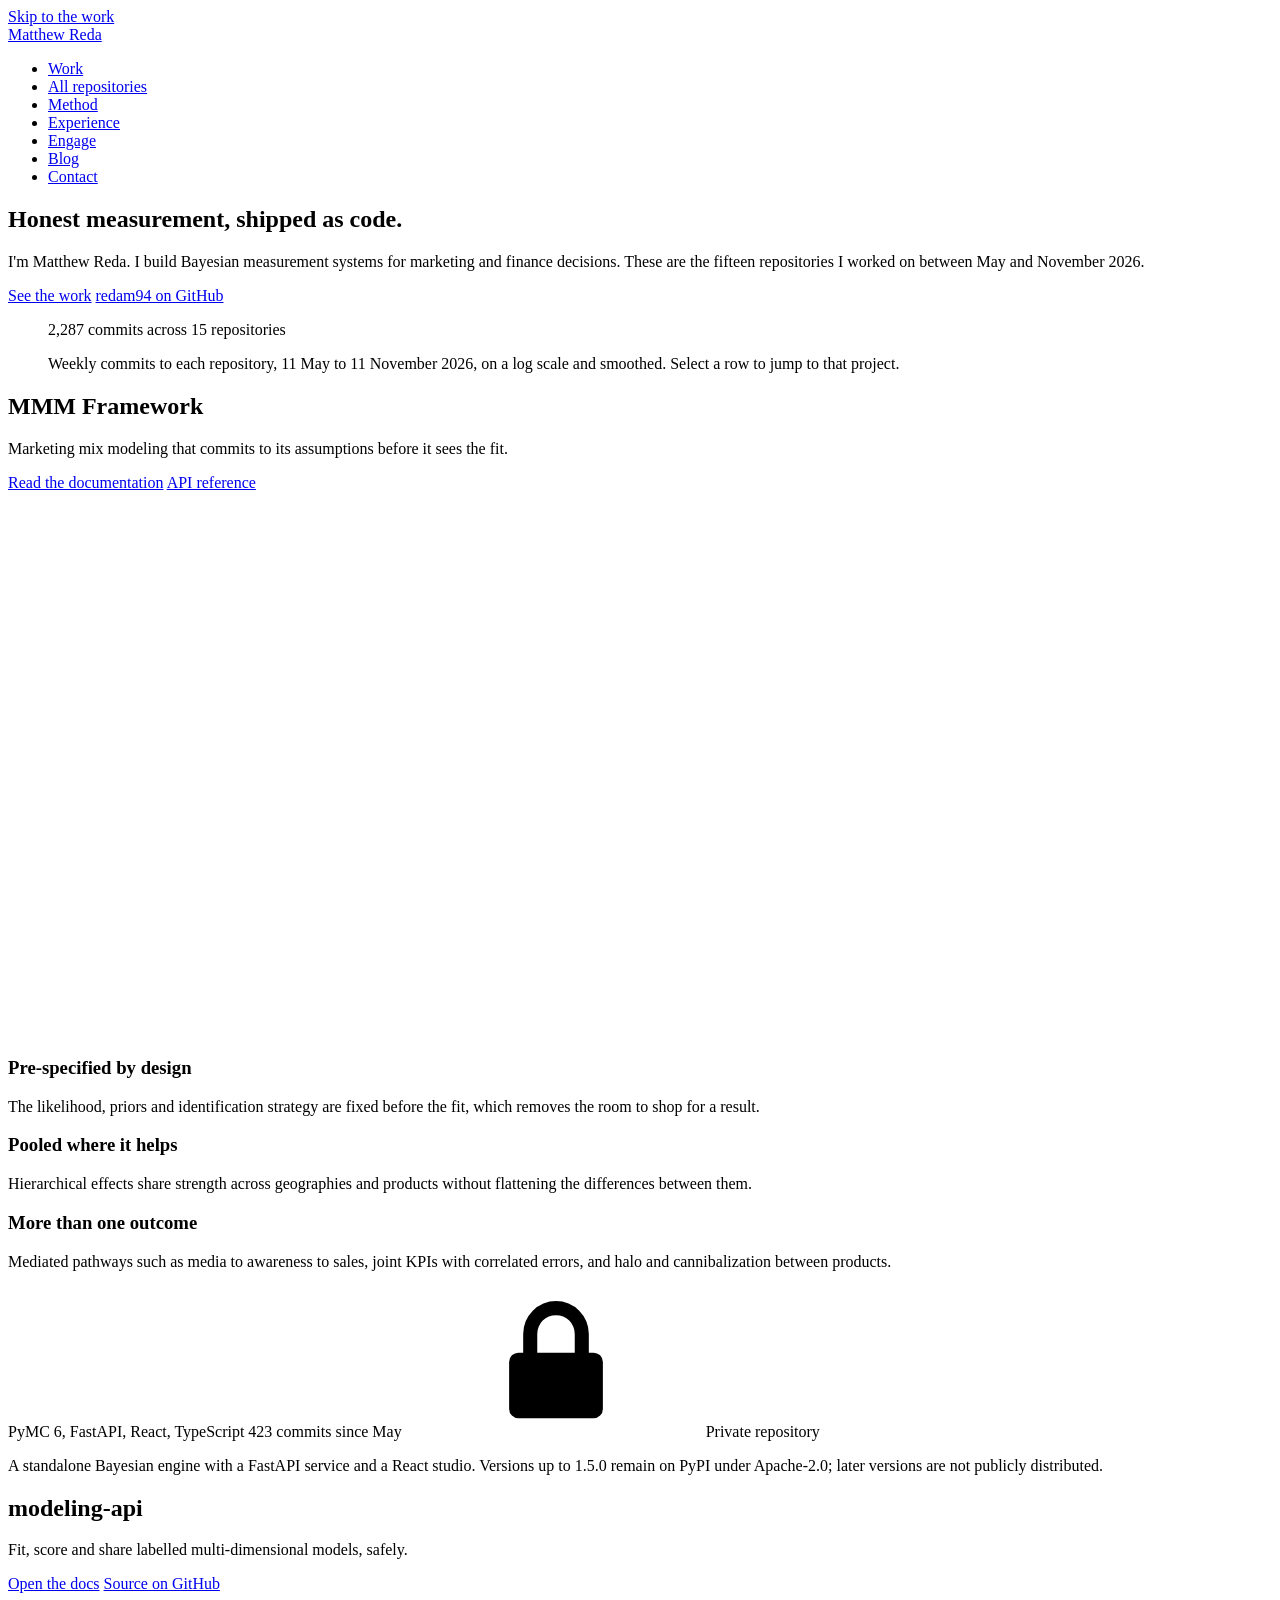
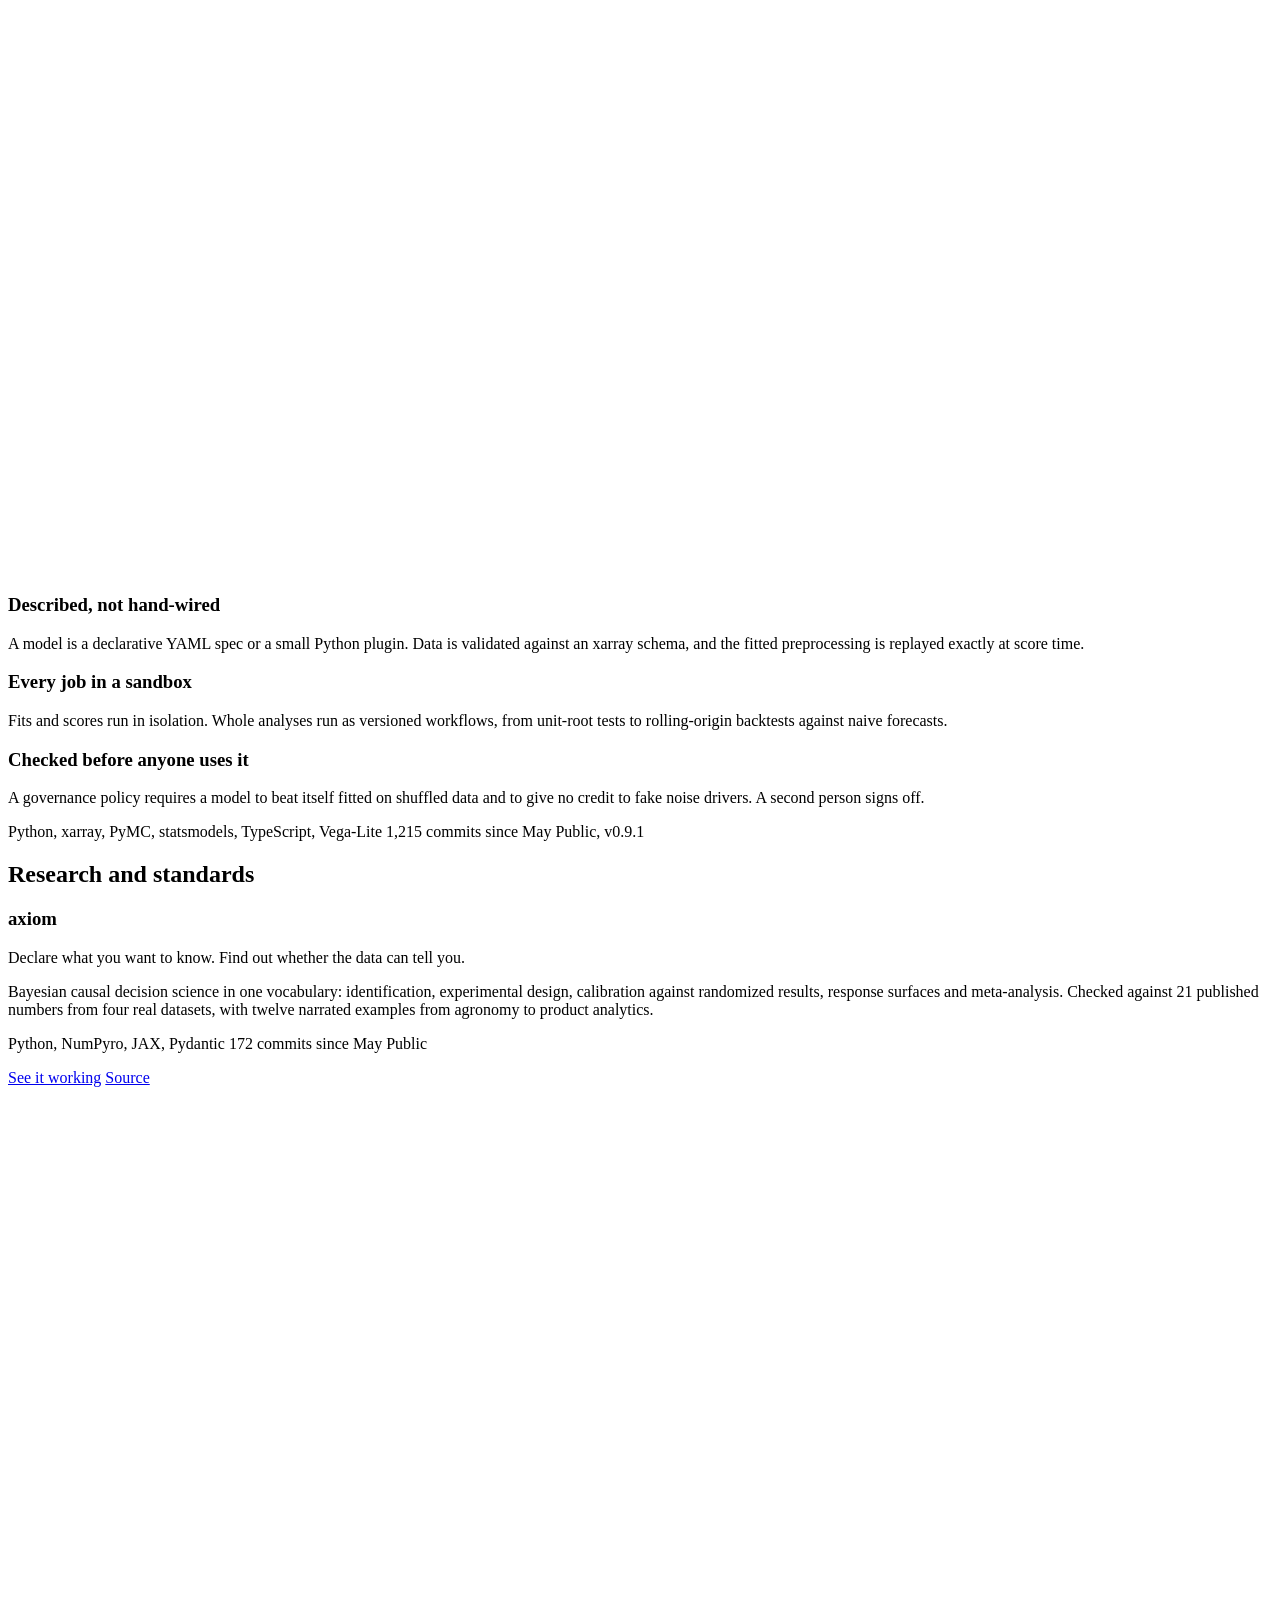
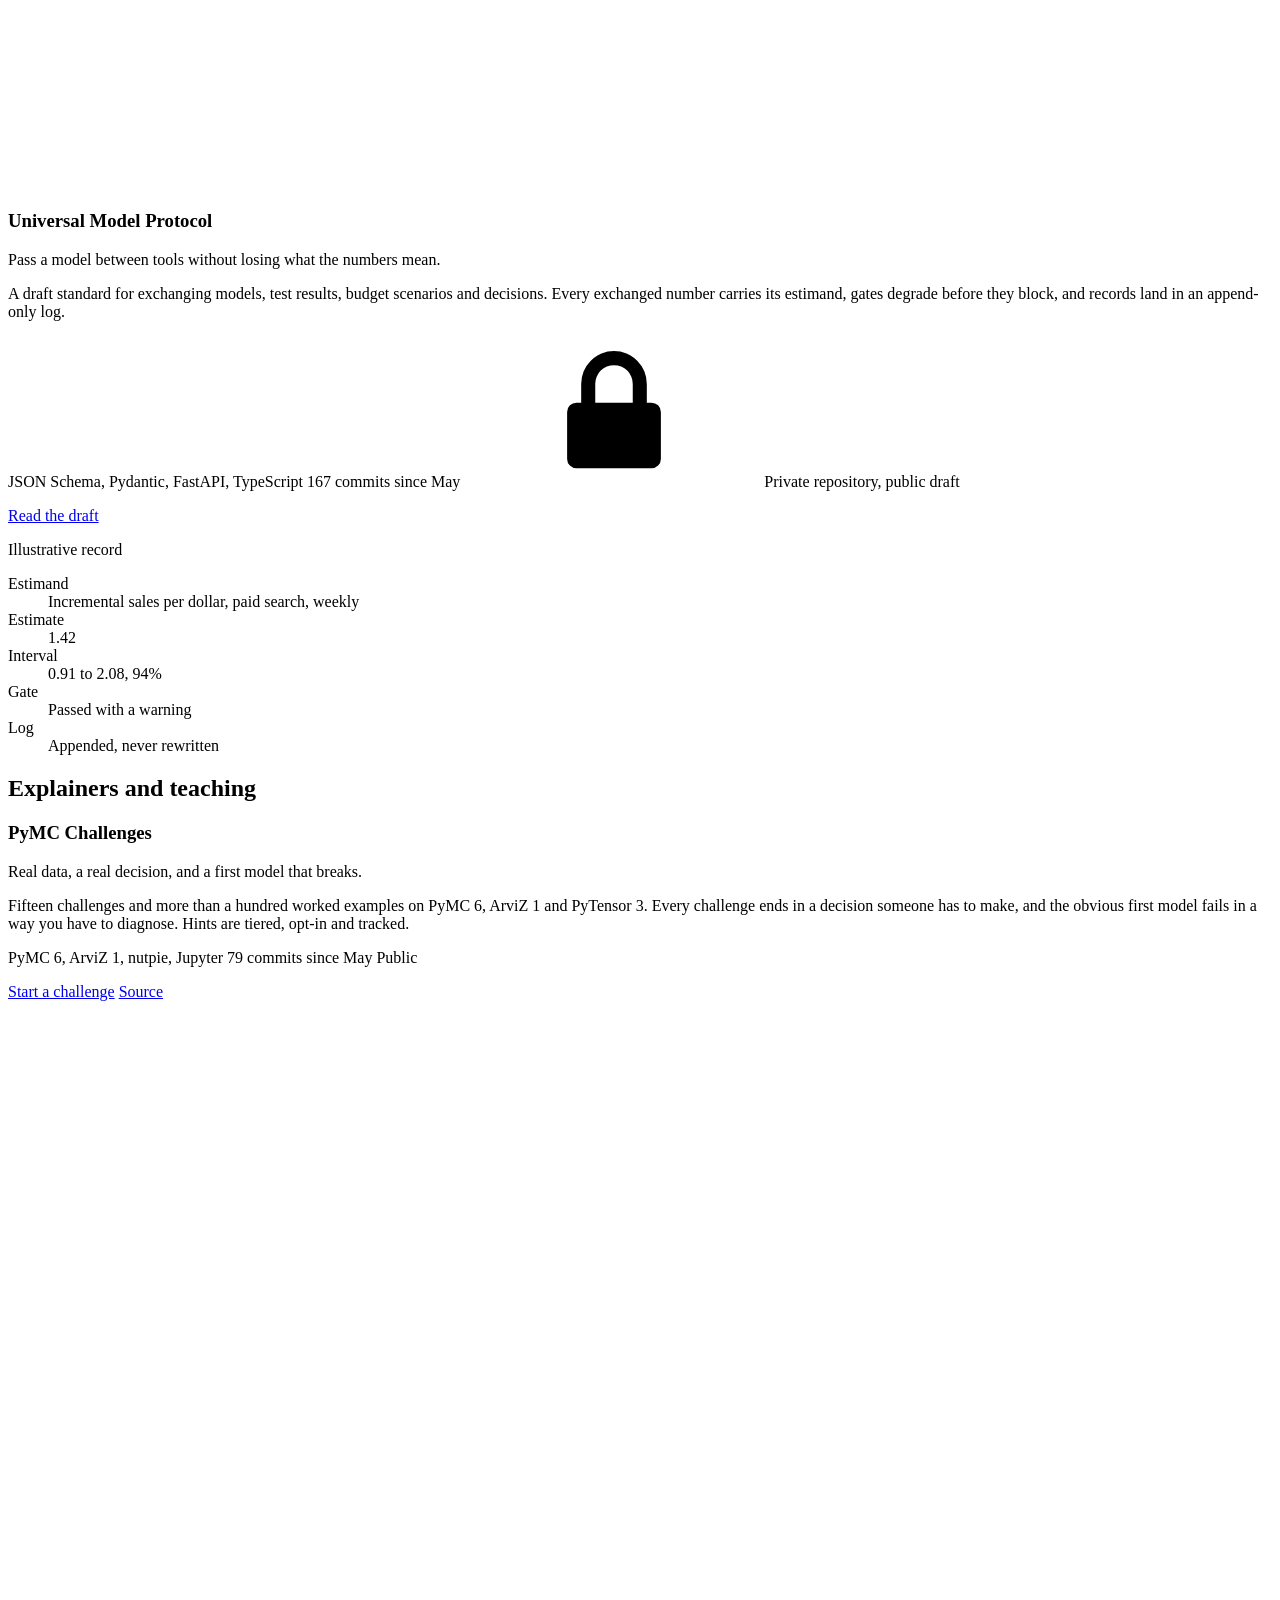
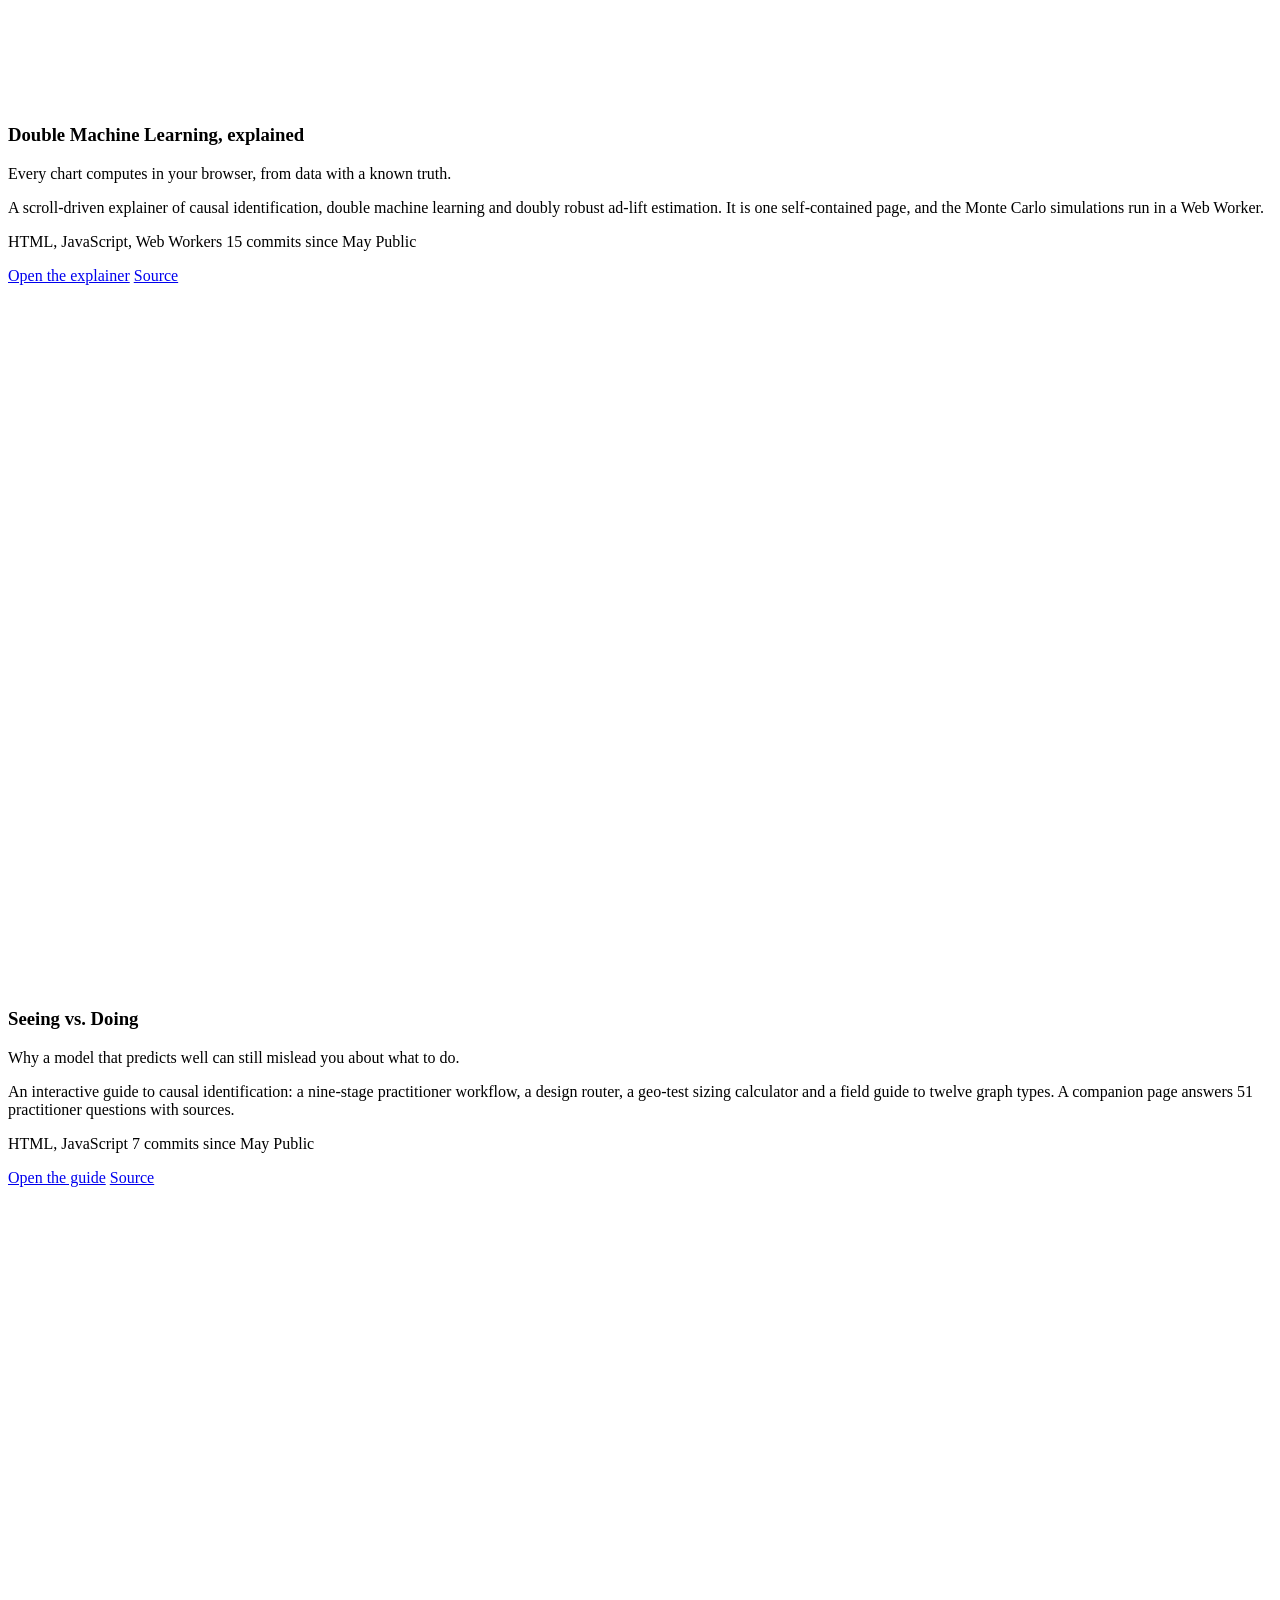
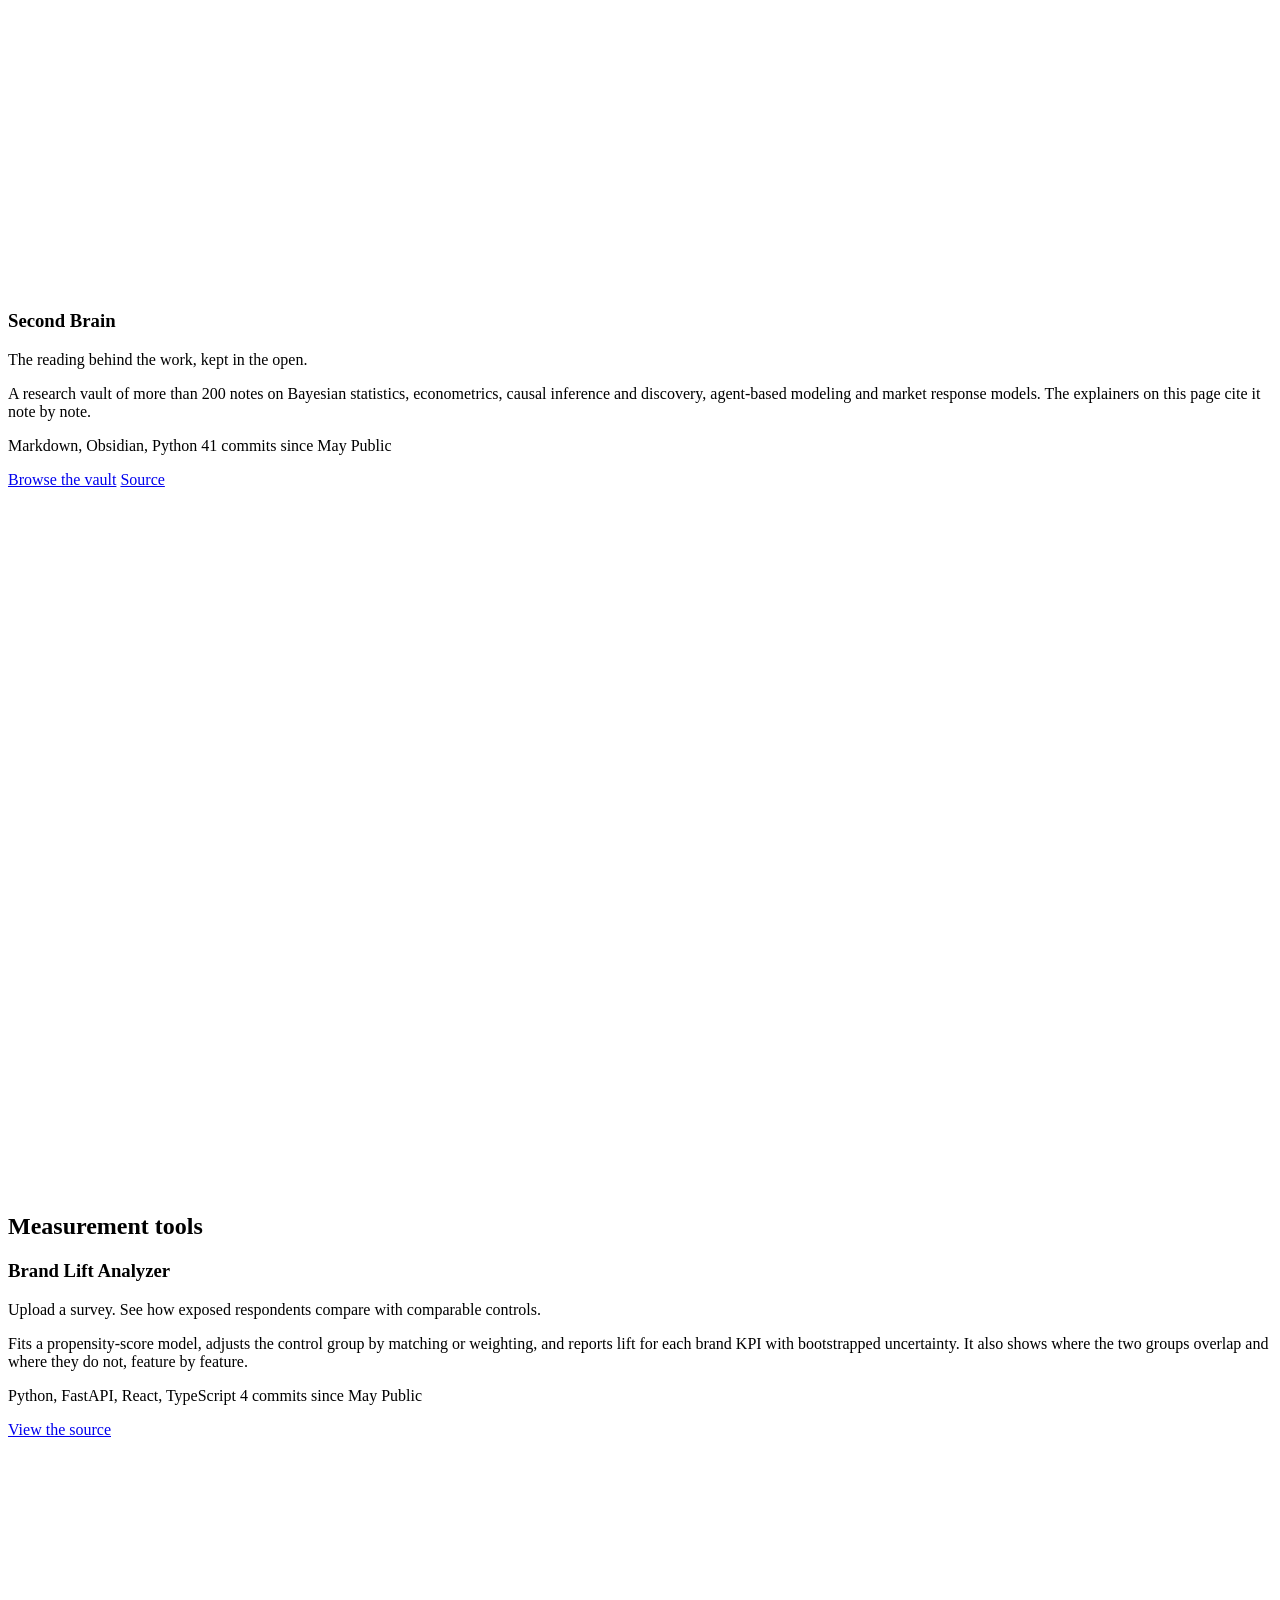
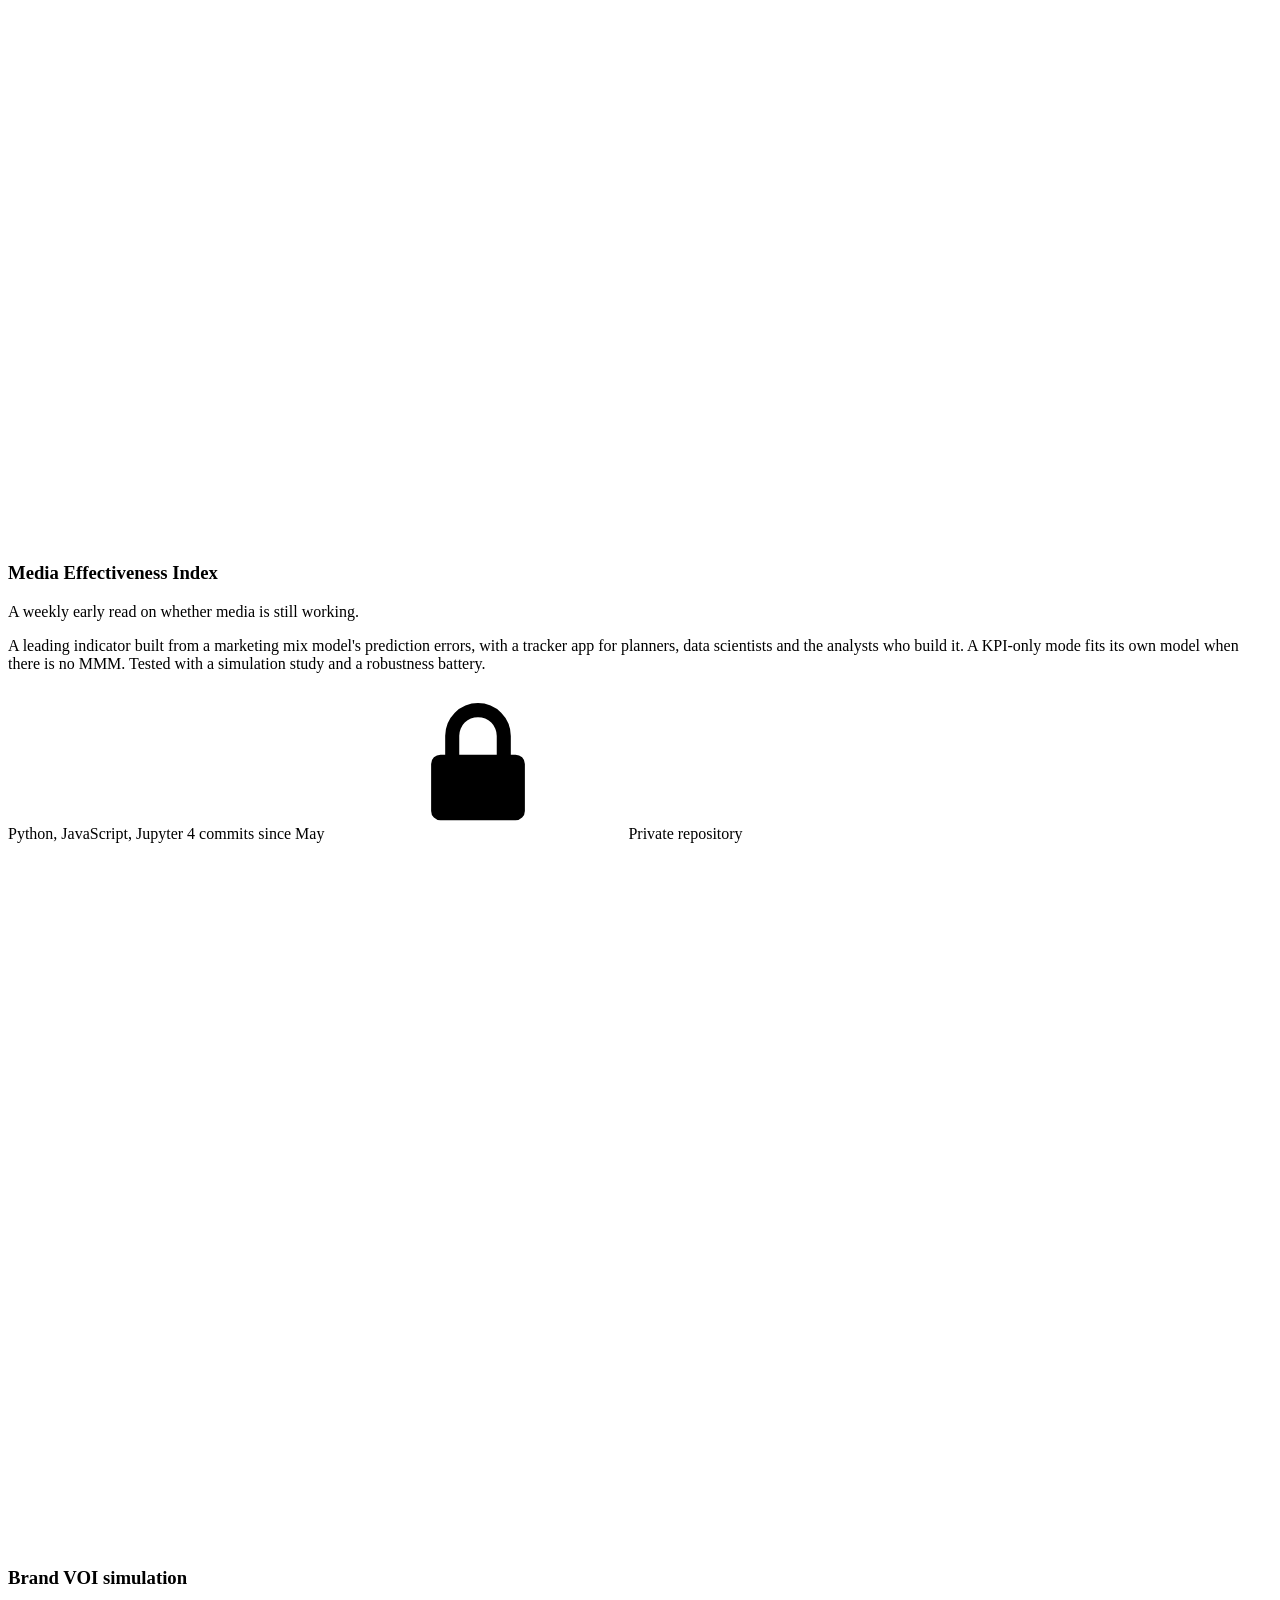
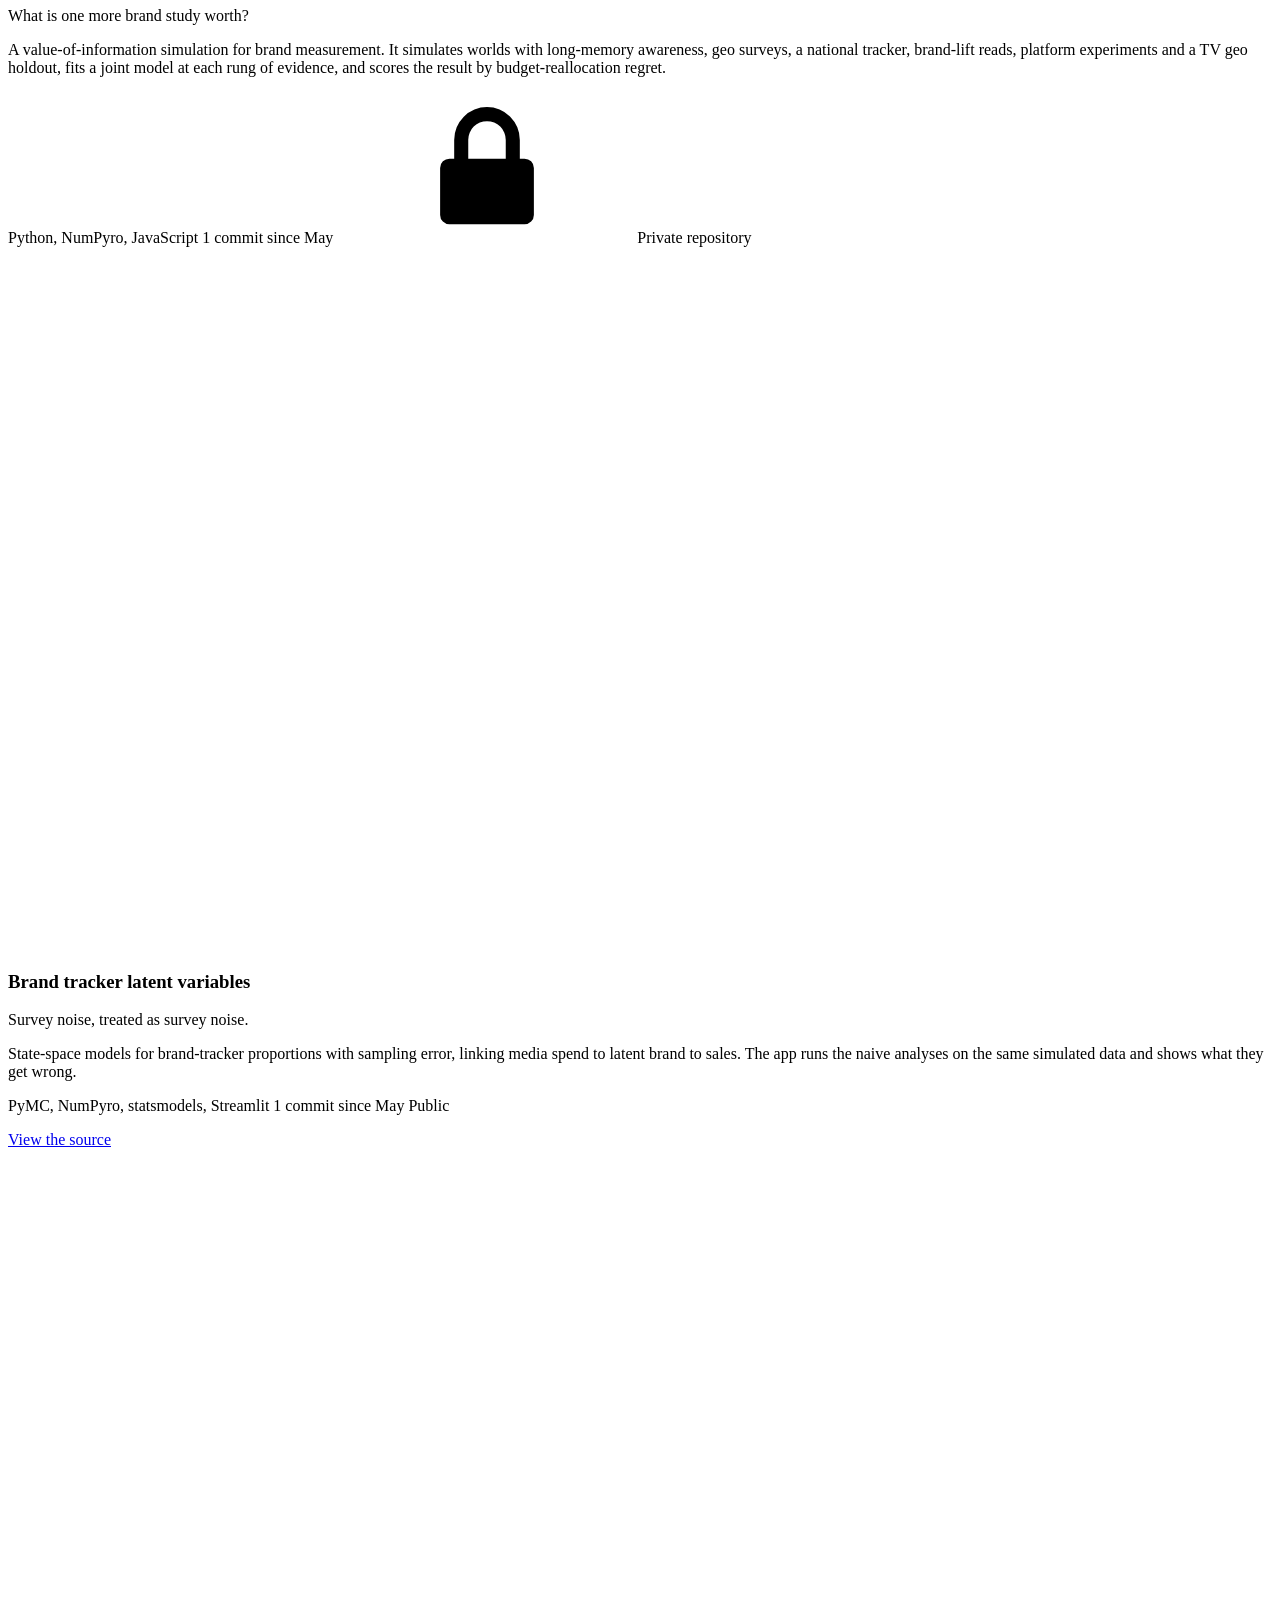
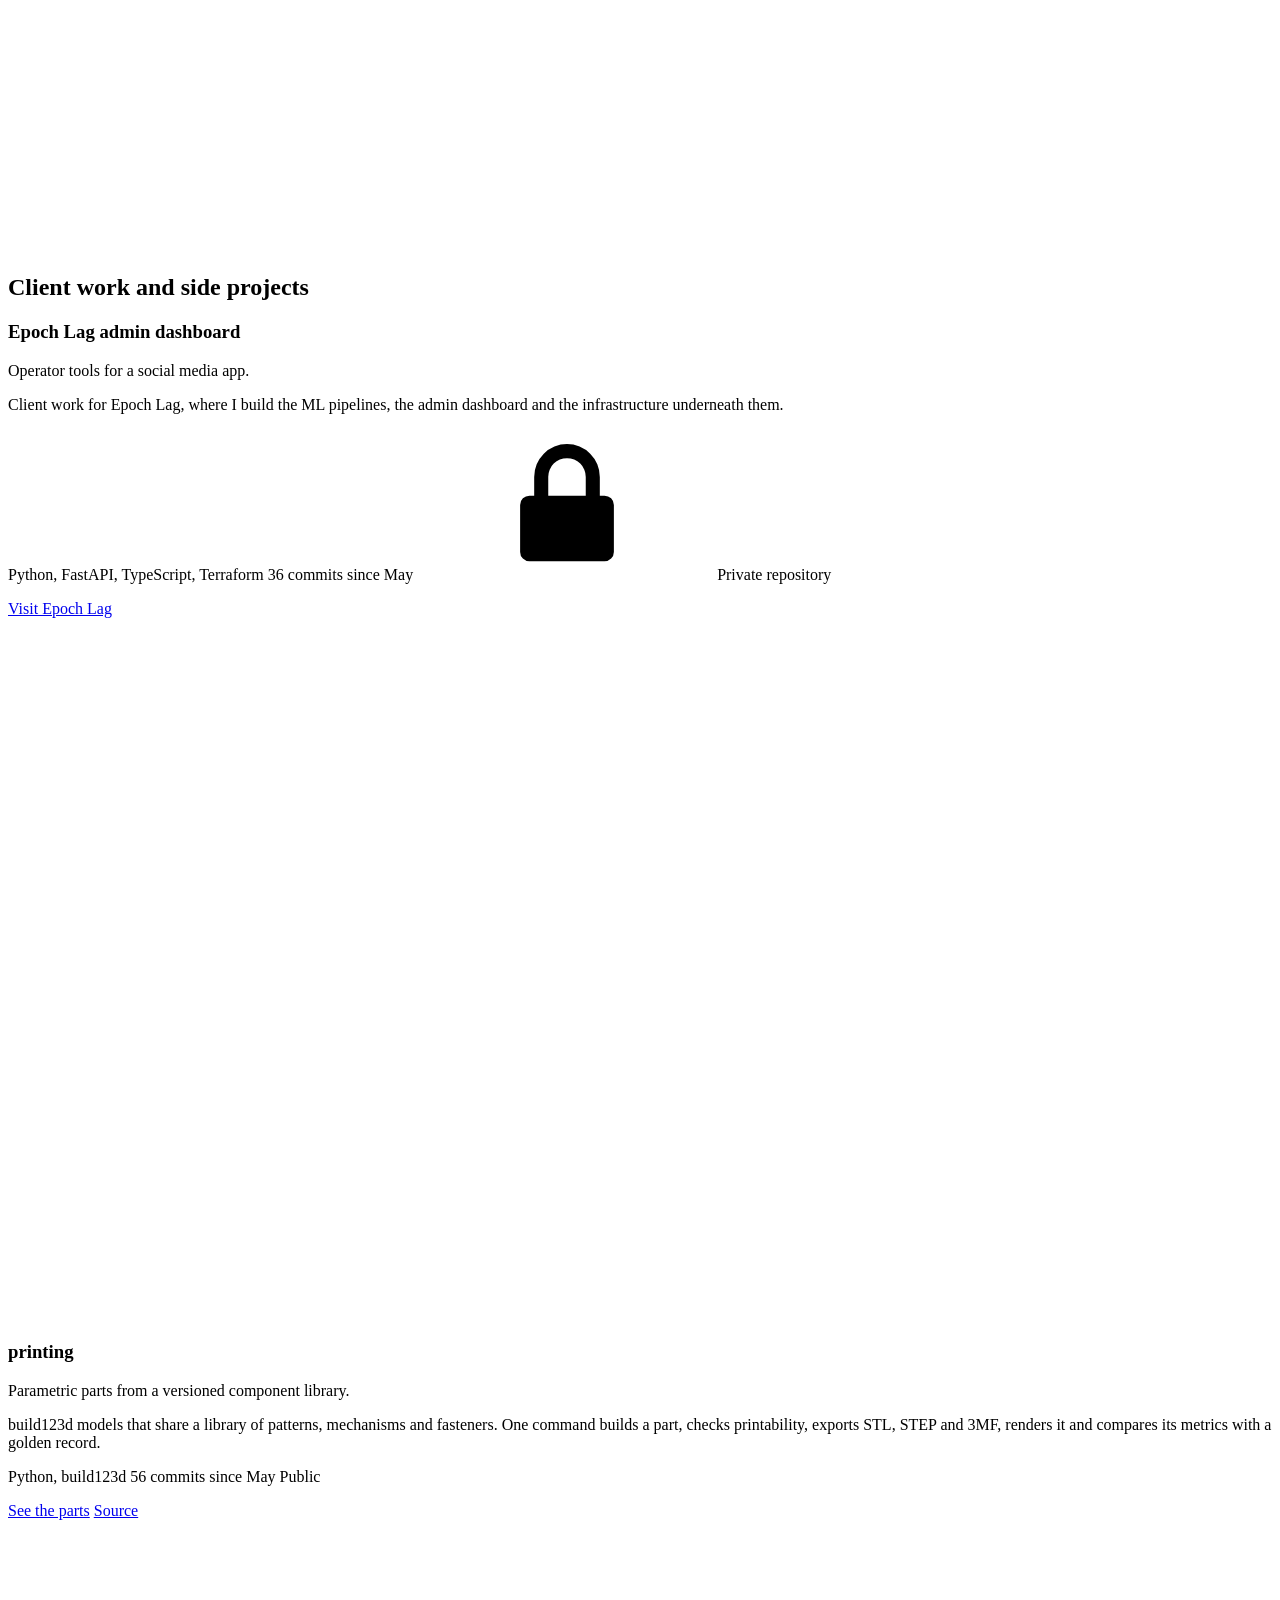
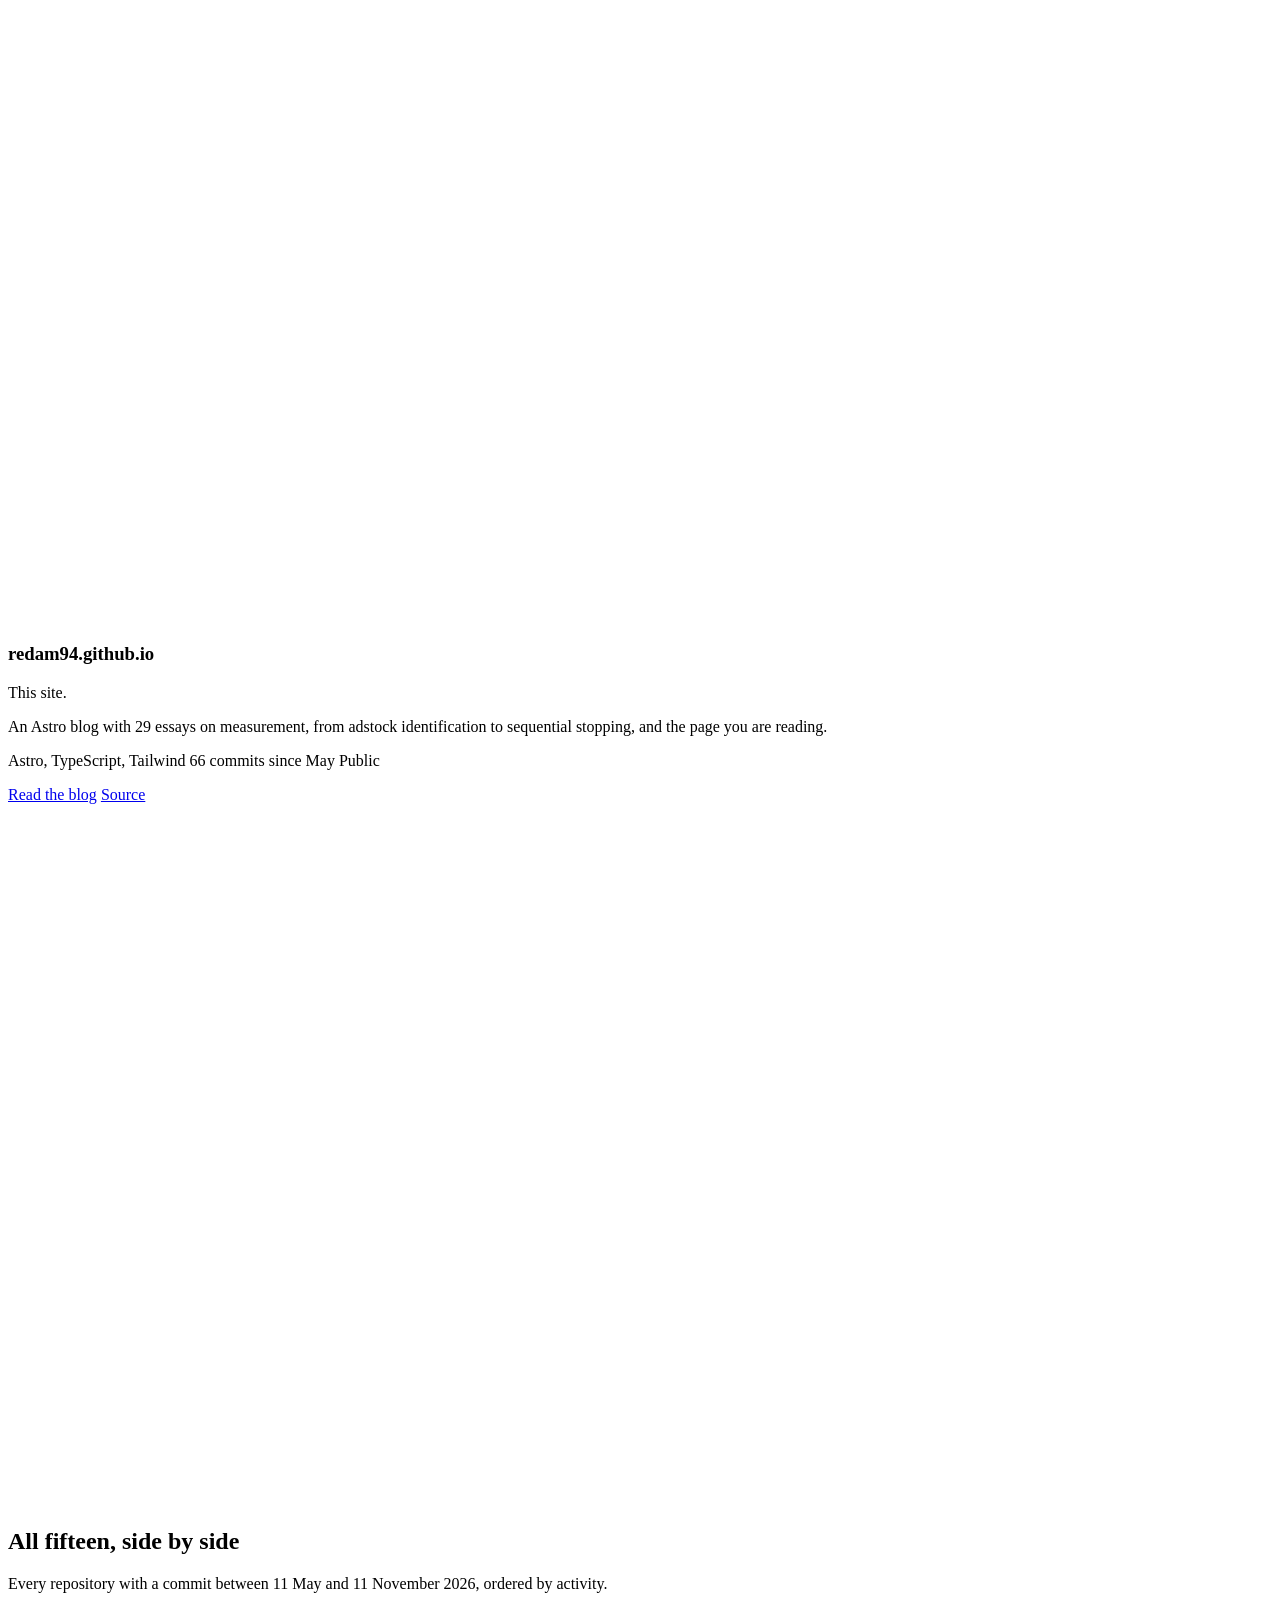
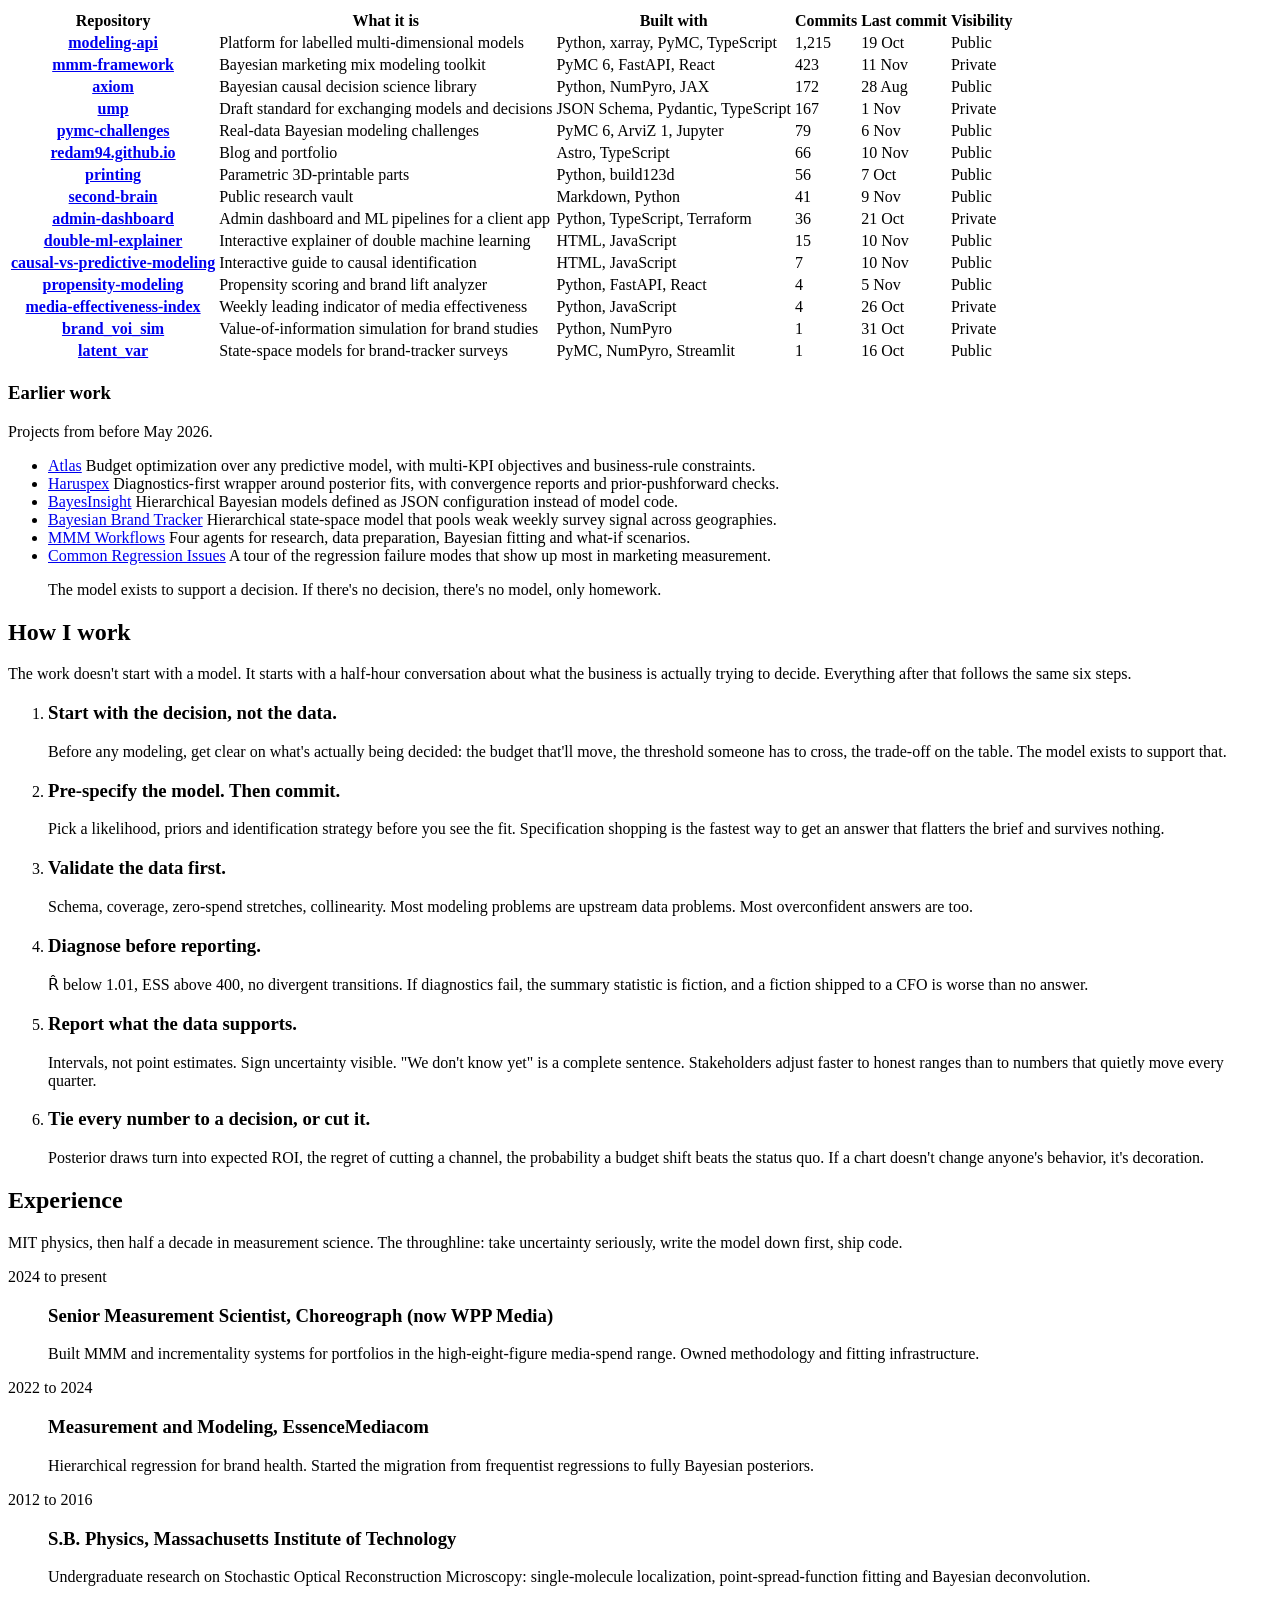
==== public/index.html @ 80e56052 "feat: make the portfolio the site home page Serve the portfolio at / and move the blog landing page " ====
<!doctype html>
<html lang="en">
  <head>
    <meta charset="utf-8" />
    <meta name="viewport" content="width=device-width, initial-scale=1" />
    <title>Matthew Reda · Bayesian measurement systems</title>
    <meta
      name="description"
      content="Matthew Reda builds Bayesian measurement systems for marketing and finance decisions. Fifteen repositories from May to November 2026: what each one does, what it is built with, and where to find it."
    />
    <meta property="og:type" content="website" />
    <meta property="og:url" content="https://redam94.github.io/" />
    <meta
      property="og:title"
      content="Matthew Reda · Bayesian measurement systems"
    />
    <meta
      property="og:description"
      content="Matthew Reda builds Bayesian measurement systems for marketing and finance decisions. Fifteen repositories from May to November 2026: what each one does, what it is built with, and where to find it."
    />
    <meta
      property="og:image"
      content="https://redam94.github.io/portfolio/assets/og.jpg"
    />
    <meta property="og:image:width" content="1200" />
    <meta property="og:image:height" content="630" />
    <meta
      property="og:image:alt"
      content="Honest measurement, shipped as code. Matthew Reda, Bayesian measurement systems. Set over mountain ridgelines at night."
    />
    <meta name="twitter:card" content="summary_large_image" />
    <meta name="theme-color" content="#000000" />
    <link rel="icon" type="image/png" href="/portfolio/assets/favicon.png" />
    <link
      rel="apple-touch-icon"
      href="/portfolio/assets/apple-touch-icon.png"
    />
    <link rel="preconnect" href="https://fonts.googleapis.com" />
    <link rel="preconnect" href="https://fonts.gstatic.com" crossorigin />
    <link
      rel="stylesheet"
      href="https://fonts.googleapis.com/css2?family=Inter:wght@400;500;600&display=swap"
    />
    <link rel="stylesheet" href="/portfolio/site.css" />
  </head>
  <body>
    <a class="skip" href="#work">Skip to the work</a>

    <svg width="0" height="0" class="sprite" aria-hidden="true">
      <symbol id="lock" viewBox="0 0 16 16">
        <path
          d="M4.5 7V5a3.5 3.5 0 0 1 7 0v2h.5a1 1 0 0 1 1 1v5a1 1 0 0 1-1 1H4a1 1 0 0 1-1-1V8a1 1 0 0 1 1-1h.5Zm1.5 0h4V5a2 2 0 0 0-4 0v2Z"
          fill="currentColor"
        />
      </symbol>
    </svg>

    <header class="nav">
      <nav class="nav-inner" aria-label="Primary">
        <a class="nav-brand" href="#top">Matthew Reda</a>
        <ul class="nav-links">
          <li><a href="#work">Work</a></li>
          <li><a href="#all">All repositories</a></li>
          <li class="nav-wide"><a href="#method">Method</a></li>
          <li class="nav-wide"><a href="#experience">Experience</a></li>
          <li class="nav-wide"><a href="#engage">Engage</a></li>
          <li><a href="/blog/">Blog</a></li>
          <li><a href="#contact">Contact</a></li>
        </ul>
      </nav>
    </header>

    <main id="top">
      <!-- Hero -->
      <section class="hero on-dark bg-black">
        <div class="wrap hero-copy">
          <h1>Honest measurement, shipped as code.</h1>
          <p class="hero-lede">
            I'm Matthew Reda. I build Bayesian measurement systems for marketing
            and finance decisions. These are the fifteen repositories I worked
            on between May and November 2026.
          </p>
          <p class="actions">
            <a class="btn" href="#work">See the work</a>
            <a
              class="link"
              href="https://github.com/redam94"
              target="_blank"
              rel="noreferrer"
              >redam94 on GitHub</a
            >
          </p>
        </div>
        <figure class="wrap ridges" data-ridgeline>
          <p class="ridges-readout" data-readout>
            2,287 commits across 15 repositories
          </p>
          <div class="ridges-plot" data-ridges></div>
          <figcaption>
            Weekly commits to each repository, 11 May to 11 November 2026, on a
            log scale and smoothed. Select a row to jump to that project.
          </figcaption>
        </figure>
      </section>

      <!-- Flagship: MMM Framework -->
      <section
        class="flagship bg-mist on-light"
        id="work"
        aria-labelledby="mmm-framework-title"
      >
        <div class="wrap" id="mmm-framework">
          <h2 id="mmm-framework-title">MMM Framework</h2>
          <p class="flagship-tag">
            Marketing mix modeling that commits to its assumptions before it
            sees the fit.
          </p>
          <p class="actions">
            <a
              class="btn"
              href="https://redam94.github.io/mmm-framework/"
              target="_blank"
              rel="noreferrer"
              >Read the documentation</a
            >
            <a
              class="link"
              href="https://mmm-framework.readthedocs.io/"
              target="_blank"
              rel="noreferrer"
              >API reference</a
            >
          </p>
          <svg
            class="fig flagship-fig"
            data-fig="posterior"
            viewBox="0 0 720 300"
            role="img"
            aria-label="A wide prior distribution narrowing to a posterior, with its 50 and 94 percent intervals shaded."
          ></svg>
          <div class="features">
            <div>
              <h3>Pre-specified by design</h3>
              <p>
                The likelihood, priors and identification strategy are fixed
                before the fit, which removes the room to shop for a result.
              </p>
            </div>
            <div>
              <h3>Pooled where it helps</h3>
              <p>
                Hierarchical effects share strength across geographies and
                products without flattening the differences between them.
              </p>
            </div>
            <div>
              <h3>More than one outcome</h3>
              <p>
                Mediated pathways such as media to awareness to sales, joint
                KPIs with correlated errors, and halo and cannibalization
                between products.
              </p>
            </div>
          </div>
          <p class="meta meta-center">
            <span>PyMC 6, FastAPI, React, TypeScript</span>
            <span>423 commits since May</span>
            <span class="private"
              ><svg aria-hidden="true"><use href="#lock" /></svg>Private
              repository</span
            >
          </p>
          <p class="footnote">
            A standalone Bayesian engine with a FastAPI service and a React
            studio. Versions up to 1.5.0 remain on PyPI under Apache-2.0; later
            versions are not publicly distributed.
          </p>
        </div>
      </section>

      <!-- Flagship: modeling-api -->
      <section
        class="flagship on-light bg-white"
        aria-labelledby="modeling-api-title"
      >
        <div class="wrap" id="modeling-api">
          <h2 id="modeling-api-title">modeling-api</h2>
          <p class="flagship-tag">
            Fit, score and share labelled multi-dimensional models, safely.
          </p>
          <p class="actions">
            <a
              class="btn"
              href="https://redam94.github.io/modeling-api/"
              target="_blank"
              rel="noreferrer"
              >Open the docs</a
            >
            <a
              class="link"
              href="https://github.com/redam94/modeling-api"
              target="_blank"
              rel="noreferrer"
              >Source on GitHub</a
            >
          </p>
          <svg
            class="fig flagship-fig"
            data-fig="cube"
            viewBox="0 0 720 320"
            role="img"
            aria-label="Three stacked grids standing for data with named dimensions: geography by channel by week."
          ></svg>
          <div class="features">
            <div>
              <h3>Described, not hand-wired</h3>
              <p>
                A model is a declarative YAML spec or a small Python plugin.
                Data is validated against an xarray schema, and the fitted
                preprocessing is replayed exactly at score time.
              </p>
            </div>
            <div>
              <h3>Every job in a sandbox</h3>
              <p>
                Fits and scores run in isolation. Whole analyses run as
                versioned workflows, from unit-root tests to rolling-origin
                backtests against naive forecasts.
              </p>
            </div>
            <div>
              <h3>Checked before anyone uses it</h3>
              <p>
                A governance policy requires a model to beat itself fitted on
                shuffled data and to give no credit to fake noise drivers. A
                second person signs off.
              </p>
            </div>
          </div>
          <p class="meta meta-center">
            <span
              >Python, xarray, PyMC, statsmodels, TypeScript, Vega-Lite</span
            >
            <span>1,215 commits since May</span>
            <span>Public, v0.9.1</span>
          </p>
        </div>
      </section>

      <!-- Research and standards -->
      <section class="group bg-mist on-light" aria-labelledby="g-research">
        <div class="wrap">
          <h2 class="group-title" id="g-research">Research and standards</h2>
          <div class="tiles">
            <article class="tile on-dark bg-black" id="axiom">
              <div class="tile-copy">
                <h3>axiom</h3>
                <p class="tile-tag">
                  Declare what you want to know. Find out whether the data can
                  tell you.
                </p>
                <p class="tile-desc">
                  Bayesian causal decision science in one vocabulary:
                  identification, experimental design, calibration against
                  randomized results, response surfaces and meta-analysis.
                  Checked against 21 published numbers from four real datasets,
                  with twelve narrated examples from agronomy to product
                  analytics.
                </p>
                <p class="meta">
                  <span>Python, NumPyro, JAX, Pydantic</span>
                  <span>172 commits since May</span>
                  <span>Public</span>
                </p>
                <p class="actions">
                  <a
                    class="btn"
                    href="https://redam94.github.io/axiom/"
                    target="_blank"
                    rel="noreferrer"
                    >See it working</a
                  >
                  <a
                    class="link"
                    href="https://github.com/redam94/axiom"
                    target="_blank"
                    rel="noreferrer"
                    >Source</a
                  >
                </p>
              </div>
              <svg
                class="fig"
                data-fig="dag"
                viewBox="0 0 480 260"
                role="img"
                aria-label="A causal graph: a confounder Z points to treatment T and outcome Y, the effect of T on Y is highlighted, and an unobserved variable U is drawn dashed."
              ></svg>
            </article>

            <article class="tile on-light bg-white" id="ump">
              <div class="tile-copy">
                <h3>Universal Model Protocol</h3>
                <p class="tile-tag">
                  Pass a model between tools without losing what the numbers
                  mean.
                </p>
                <p class="tile-desc">
                  A draft standard for exchanging models, test results, budget
                  scenarios and decisions. Every exchanged number carries its
                  estimand, gates degrade before they block, and records land in
                  an append-only log.
                </p>
                <p class="meta">
                  <span>JSON Schema, Pydantic, FastAPI, TypeScript</span>
                  <span>167 commits since May</span>
                  <span class="private"
                    ><svg aria-hidden="true"><use href="#lock" /></svg>Private
                    repository, public draft</span
                  >
                </p>
                <p class="actions">
                  <a
                    class="btn"
                    href="https://redam94.github.io/ump/"
                    target="_blank"
                    rel="noreferrer"
                    >Read the draft</a
                  >
                </p>
              </div>
              <div
                class="record"
                role="img"
                aria-label="Illustration of a record that carries an estimate together with its estimand, interval, gate result and log entry."
              >
                <p class="record-head">Illustrative record</p>
                <dl>
                  <div>
                    <dt>Estimand</dt>
                    <dd>Incremental sales per dollar, paid search, weekly</dd>
                  </div>
                  <div>
                    <dt>Estimate</dt>
                    <dd>1.42</dd>
                  </div>
                  <div>
                    <dt>Interval</dt>
                    <dd>0.91 to 2.08, 94%</dd>
                  </div>
                  <div>
                    <dt>Gate</dt>
                    <dd><span class="chip">Passed with a warning</span></dd>
                  </div>
                  <div>
                    <dt>Log</dt>
                    <dd>Appended, never rewritten</dd>
                  </div>
                </dl>
              </div>
            </article>
          </div>
        </div>
      </section>

      <!-- Explainers and teaching -->
      <section class="group on-light bg-white" aria-labelledby="g-teaching">
        <div class="wrap">
          <h2 class="group-title" id="g-teaching">Explainers and teaching</h2>
          <div class="tiles">
            <article class="tile on-dark bg-black" id="pymc-challenges">
              <div class="tile-copy">
                <h3>PyMC Challenges</h3>
                <p class="tile-tag">
                  Real data, a real decision, and a first model that breaks.
                </p>
                <p class="tile-desc">
                  Fifteen challenges and more than a hundred worked examples on
                  PyMC 6, ArviZ 1 and PyTensor 3. Every challenge ends in a
                  decision someone has to make, and the obvious first model
                  fails in a way you have to diagnose. Hints are tiered, opt-in
                  and tracked.
                </p>
                <p class="meta">
                  <span>PyMC 6, ArviZ 1, nutpie, Jupyter</span>
                  <span>79 commits since May</span>
                  <span>Public</span>
                </p>
                <p class="actions">
                  <a
                    class="btn"
                    href="https://redam94.github.io/pymc-challenges/"
                    target="_blank"
                    rel="noreferrer"
                    >Start a challenge</a
                  >
                  <a
                    class="link"
                    href="https://github.com/redam94/pymc-challenges"
                    target="_blank"
                    rel="noreferrer"
                    >Source</a
                  >
                </p>
              </div>
              <svg
                class="fig"
                data-fig="funnel"
                viewBox="0 0 480 260"
                role="img"
                aria-label="Posterior samples in a funnel shape, with divergent transitions highlighted in the narrow neck."
              ></svg>
            </article>

            <article class="tile bg-mist on-light" id="double-ml-explainer">
              <div class="tile-copy">
                <h3>Double Machine Learning, explained</h3>
                <p class="tile-tag">
                  Every chart computes in your browser, from data with a known
                  truth.
                </p>
                <p class="tile-desc">
                  A scroll-driven explainer of causal identification, double
                  machine learning and doubly robust ad-lift estimation. It is
                  one self-contained page, and the Monte Carlo simulations run
                  in a Web Worker.
                </p>
                <p class="meta">
                  <span>HTML, JavaScript, Web Workers</span>
                  <span>15 commits since May</span>
                  <span>Public</span>
                </p>
                <p class="actions">
                  <a
                    class="btn"
                    href="https://redam94.github.io/double-ml-explainer/"
                    target="_blank"
                    rel="noreferrer"
                    >Open the explainer</a
                  >
                  <a
                    class="link"
                    href="https://github.com/redam94/double-ml-explainer"
                    target="_blank"
                    rel="noreferrer"
                    >Source</a
                  >
                </p>
              </div>
              <svg
                class="fig"
                data-fig="dml"
                viewBox="0 0 480 260"
                role="img"
                aria-label="Two scatter plots: the raw relationship with a steep confounded slope, and the residualized relationship with the shallower true slope."
              ></svg>
            </article>

            <article
              class="tile bg-mist on-light"
              id="causal-vs-predictive-modeling"
            >
              <div class="tile-copy">
                <h3>Seeing vs. Doing</h3>
                <p class="tile-tag">
                  Why a model that predicts well can still mislead you about
                  what to do.
                </p>
                <p class="tile-desc">
                  An interactive guide to causal identification: a nine-stage
                  practitioner workflow, a design router, a geo-test sizing
                  calculator and a field guide to twelve graph types. A
                  companion page answers 51 practitioner questions with sources.
                </p>
                <p class="meta">
                  <span>HTML, JavaScript</span>
                  <span>7 commits since May</span>
                  <span>Public</span>
                </p>
                <p class="actions">
                  <a
                    class="btn"
                    href="https://redam94.github.io/causal-vs-predictive-modeling/"
                    target="_blank"
                    rel="noreferrer"
                    >Open the guide</a
                  >
                  <a
                    class="link"
                    href="https://github.com/redam94/causal-vs-predictive-modeling"
                    target="_blank"
                    rel="noreferrer"
                    >Source</a
                  >
                </p>
              </div>
              <svg
                class="fig"
                data-fig="seeingdoing"
                viewBox="0 0 480 260"
                role="img"
                aria-label="Two causal graphs. In the first, a confounder influences the treatment. In the second, intervening on the treatment cuts that arrow."
              ></svg>
            </article>

            <article class="tile on-dark bg-black" id="second-brain">
              <div class="tile-copy">
                <h3>Second Brain</h3>
                <p class="tile-tag">
                  The reading behind the work, kept in the open.
                </p>
                <p class="tile-desc">
                  A research vault of more than 200 notes on Bayesian
                  statistics, econometrics, causal inference and discovery,
                  agent-based modeling and market response models. The
                  explainers on this page cite it note by note.
                </p>
                <p class="meta">
                  <span>Markdown, Obsidian, Python</span>
                  <span>41 commits since May</span>
                  <span>Public</span>
                </p>
                <p class="actions">
                  <a
                    class="btn"
                    href="https://redam94.github.io/second-brain/"
                    target="_blank"
                    rel="noreferrer"
                    >Browse the vault</a
                  >
                  <a
                    class="link"
                    href="https://github.com/redam94/second-brain"
                    target="_blank"
                    rel="noreferrer"
                    >Source</a
                  >
                </p>
              </div>
              <svg
                class="fig"
                data-fig="graph"
                viewBox="0 0 480 260"
                role="img"
                aria-label="A network of linked notes grouped into four topic clusters."
              ></svg>
            </article>
          </div>
        </div>
      </section>

      <!-- Measurement tools -->
      <section class="group bg-mist on-light" aria-labelledby="g-tools">
        <div class="wrap">
          <h2 class="group-title" id="g-tools">Measurement tools</h2>
          <div class="tiles">
            <article class="tile on-light bg-white" id="propensity-modeling">
              <div class="tile-copy">
                <h3>Brand Lift Analyzer</h3>
                <p class="tile-tag">
                  Upload a survey. See how exposed respondents compare with
                  comparable controls.
                </p>
                <p class="tile-desc">
                  Fits a propensity-score model, adjusts the control group by
                  matching or weighting, and reports lift for each brand KPI
                  with bootstrapped uncertainty. It also shows where the two
                  groups overlap and where they do not, feature by feature.
                </p>
                <p class="meta">
                  <span>Python, FastAPI, React, TypeScript</span>
                  <span>4 commits since May</span>
                  <span>Public</span>
                </p>
                <p class="actions">
                  <a
                    class="btn"
                    href="https://github.com/redam94/propensity-modeling"
                    target="_blank"
                    rel="noreferrer"
                    >View the source</a
                  >
                </p>
              </div>
              <svg
                class="fig"
                data-fig="overlap"
                viewBox="0 0 480 260"
                role="img"
                aria-label="Mirrored histograms of propensity scores for exposed and control respondents, overlapping in the middle of the range."
              ></svg>
            </article>

            <article
              class="tile on-dark bg-black"
              id="media-effectiveness-index"
            >
              <div class="tile-copy">
                <h3>Media Effectiveness Index</h3>
                <p class="tile-tag">
                  A weekly early read on whether media is still working.
                </p>
                <p class="tile-desc">
                  A leading indicator built from a marketing mix model's
                  prediction errors, with a tracker app for planners, data
                  scientists and the analysts who build it. A KPI-only mode fits
                  its own model when there is no MMM. Tested with a simulation
                  study and a robustness battery.
                </p>
                <p class="meta">
                  <span>Python, JavaScript, Jupyter</span>
                  <span>4 commits since May</span>
                  <span class="private"
                    ><svg aria-hidden="true"><use href="#lock" /></svg>Private
                    repository</span
                  >
                </p>
              </div>
              <svg
                class="fig"
                data-fig="index"
                viewBox="0 0 480 260"
                role="img"
                aria-label="A weekly index moving inside its expected band, then drifting above it over the most recent weeks."
              ></svg>
            </article>

            <article class="tile on-dark bg-black" id="brand_voi_sim">
              <div class="tile-copy">
                <h3>Brand VOI simulation</h3>
                <p class="tile-tag">What is one more brand study worth?</p>
                <p class="tile-desc">
                  A value-of-information simulation for brand measurement. It
                  simulates worlds with long-memory awareness, geo surveys, a
                  national tracker, brand-lift reads, platform experiments and a
                  TV geo holdout, fits a joint model at each rung of evidence,
                  and scores the result by budget-reallocation regret.
                </p>
                <p class="meta">
                  <span>Python, NumPyro, JavaScript</span>
                  <span>1 commit since May</span>
                  <span class="private"
                    ><svg aria-hidden="true"><use href="#lock" /></svg>Private
                    repository</span
                  >
                </p>
              </div>
              <svg
                class="fig"
                data-fig="ladder"
                viewBox="0 0 480 260"
                role="img"
                aria-label="Five interval estimates stacked as a ladder. Each rung adds a source of evidence and the interval tightens around the true value."
              ></svg>
            </article>

            <article class="tile on-light bg-white" id="latent_var">
              <div class="tile-copy">
                <h3>Brand tracker latent variables</h3>
                <p class="tile-tag">Survey noise, treated as survey noise.</p>
                <p class="tile-desc">
                  State-space models for brand-tracker proportions with sampling
                  error, linking media spend to latent brand to sales. The app
                  runs the naive analyses on the same simulated data and shows
                  what they get wrong.
                </p>
                <p class="meta">
                  <span>PyMC, NumPyro, statsmodels, Streamlit</span>
                  <span>1 commit since May</span>
                  <span>Public</span>
                </p>
                <p class="actions">
                  <a
                    class="btn"
                    href="https://github.com/redam94/latent_var"
                    target="_blank"
                    rel="noreferrer"
                    >View the source</a
                  >
                </p>
              </div>
              <svg
                class="fig"
                data-fig="latent"
                viewBox="0 0 480 260"
                role="img"
                aria-label="Noisy survey readings scattered around a smooth latent brand trend with an uncertainty band."
              ></svg>
            </article>
          </div>
        </div>
      </section>

      <!-- Client work and side projects -->
      <section class="group on-light bg-white" aria-labelledby="g-other">
        <div class="wrap">
          <h2 class="group-title" id="g-other">
            Client work and side projects
          </h2>
          <div class="tiles tiles-3">
            <article class="tile bg-mist on-light" id="admin-dashboard">
              <div class="tile-copy">
                <h3>Epoch Lag admin dashboard</h3>
                <p class="tile-tag">Operator tools for a social media app.</p>
                <p class="tile-desc">
                  Client work for Epoch Lag, where I build the ML pipelines, the
                  admin dashboard and the infrastructure underneath them.
                </p>
                <p class="meta">
                  <span>Python, FastAPI, TypeScript, Terraform</span>
                  <span>36 commits since May</span>
                  <span class="private"
                    ><svg aria-hidden="true"><use href="#lock" /></svg>Private
                    repository</span
                  >
                </p>
                <p class="actions">
                  <a
                    class="btn"
                    href="https://www.epochlag.com/"
                    target="_blank"
                    rel="noreferrer"
                    >Visit Epoch Lag</a
                  >
                </p>
              </div>
              <svg
                class="fig"
                data-fig="console"
                viewBox="0 0 480 260"
                role="img"
                aria-label="An abstract dashboard: a trend chart, two bar summaries and a grid of image thumbnails."
              ></svg>
            </article>

            <article class="tile on-dark bg-black" id="printing">
              <div class="tile-copy">
                <h3>printing</h3>
                <p class="tile-tag">
                  Parametric parts from a versioned component library.
                </p>
                <p class="tile-desc">
                  build123d models that share a library of patterns, mechanisms
                  and fasteners. One command builds a part, checks printability,
                  exports STL, STEP and 3MF, renders it and compares its metrics
                  with a golden record.
                </p>
                <p class="meta">
                  <span>Python, build123d</span>
                  <span>56 commits since May</span>
                  <span>Public</span>
                </p>
                <p class="actions">
                  <a
                    class="btn"
                    href="https://redam94.github.io/printing/"
                    target="_blank"
                    rel="noreferrer"
                    >See the parts</a
                  >
                  <a
                    class="link"
                    href="https://github.com/redam94/printing"
                    target="_blank"
                    rel="noreferrer"
                    >Source</a
                  >
                </p>
              </div>
              <svg
                class="fig"
                data-fig="part"
                viewBox="0 0 480 260"
                role="img"
                aria-label="An isometric drawing of an open enclosure with four screw bosses and its lid lifted above it."
              ></svg>
            </article>

            <article class="tile bg-mist on-light" id="redam94.github.io">
              <div class="tile-copy">
                <h3>redam94.github.io</h3>
                <p class="tile-tag">This site.</p>
                <p class="tile-desc">
                  An Astro blog with 29 essays on measurement, from adstock
                  identification to sequential stopping, and the page you are
                  reading.
                </p>
                <p class="meta">
                  <span>Astro, TypeScript, Tailwind</span>
                  <span>66 commits since May</span>
                  <span>Public</span>
                </p>
                <p class="actions">
                  <a class="btn" href="/">Read the blog</a>
                  <a
                    class="link"
                    href="https://github.com/redam94/redam94.github.io"
                    target="_blank"
                    rel="noreferrer"
                    >Source</a
                  >
                </p>
              </div>
              <svg
                class="fig"
                data-fig="essay"
                viewBox="0 0 480 260"
                role="img"
                aria-label="An abstract page of text with one equation set off in the middle."
              ></svg>
            </article>
          </div>
        </div>
      </section>

      <!-- Compare -->
      <section class="group bg-mist on-light" id="all" aria-labelledby="all-t">
        <div class="wrap">
          <h2 class="group-title" id="all-t">All fifteen, side by side</h2>
          <p class="group-lede">
            Every repository with a commit between 11 May and 11 November 2026,
            ordered by activity.
          </p>
          <table class="specs">
            <thead>
              <tr>
                <th scope="col">Repository</th>
                <th scope="col">What it is</th>
                <th scope="col">Built with</th>
                <th scope="col" class="num">Commits</th>
                <th scope="col">Last commit</th>
                <th scope="col">Visibility</th>
              </tr>
            </thead>
            <tbody>
              <tr>
                <th scope="row"><a href="#modeling-api">modeling-api</a></th>
                <td>Platform for labelled multi-dimensional models</td>
                <td>Python, xarray, PyMC, TypeScript</td>
                <td class="num" data-label="Commits">1,215</td>
                <td data-label="Last commit">19 Oct</td>
                <td>Public</td>
              </tr>
              <tr>
                <th scope="row"><a href="#mmm-framework">mmm-framework</a></th>
                <td>Bayesian marketing mix modeling toolkit</td>
                <td>PyMC 6, FastAPI, React</td>
                <td class="num" data-label="Commits">423</td>
                <td data-label="Last commit">11 Nov</td>
                <td>Private</td>
              </tr>
              <tr>
                <th scope="row"><a href="#axiom">axiom</a></th>
                <td>Bayesian causal decision science library</td>
                <td>Python, NumPyro, JAX</td>
                <td class="num" data-label="Commits">172</td>
                <td data-label="Last commit">28 Aug</td>
                <td>Public</td>
              </tr>
              <tr>
                <th scope="row"><a href="#ump">ump</a></th>
                <td>Draft standard for exchanging models and decisions</td>
                <td>JSON Schema, Pydantic, TypeScript</td>
                <td class="num" data-label="Commits">167</td>
                <td data-label="Last commit">1 Nov</td>
                <td>Private</td>
              </tr>
              <tr>
                <th scope="row">
                  <a href="#pymc-challenges">pymc-challenges</a>
                </th>
                <td>Real-data Bayesian modeling challenges</td>
                <td>PyMC 6, ArviZ 1, Jupyter</td>
                <td class="num" data-label="Commits">79</td>
                <td data-label="Last commit">6 Nov</td>
                <td>Public</td>
              </tr>
              <tr>
                <th scope="row">
                  <a href="#redam94.github.io">redam94.github.io</a>
                </th>
                <td>Blog and portfolio</td>
                <td>Astro, TypeScript</td>
                <td class="num" data-label="Commits">66</td>
                <td data-label="Last commit">10 Nov</td>
                <td>Public</td>
              </tr>
              <tr>
                <th scope="row"><a href="#printing">printing</a></th>
                <td>Parametric 3D-printable parts</td>
                <td>Python, build123d</td>
                <td class="num" data-label="Commits">56</td>
                <td data-label="Last commit">7 Oct</td>
                <td>Public</td>
              </tr>
              <tr>
                <th scope="row"><a href="#second-brain">second-brain</a></th>
                <td>Public research vault</td>
                <td>Markdown, Python</td>
                <td class="num" data-label="Commits">41</td>
                <td data-label="Last commit">9 Nov</td>
                <td>Public</td>
              </tr>
              <tr>
                <th scope="row">
                  <a href="#admin-dashboard">admin-dashboard</a>
                </th>
                <td>Admin dashboard and ML pipelines for a client app</td>
                <td>Python, TypeScript, Terraform</td>
                <td class="num" data-label="Commits">36</td>
                <td data-label="Last commit">21 Oct</td>
                <td>Private</td>
              </tr>
              <tr>
                <th scope="row">
                  <a href="#double-ml-explainer">double-ml-explainer</a>
                </th>
                <td>Interactive explainer of double machine learning</td>
                <td>HTML, JavaScript</td>
                <td class="num" data-label="Commits">15</td>
                <td data-label="Last commit">10 Nov</td>
                <td>Public</td>
              </tr>
              <tr>
                <th scope="row">
                  <a href="#causal-vs-predictive-modeling"
                    >causal-vs-predictive-modeling</a
                  >
                </th>
                <td>Interactive guide to causal identification</td>
                <td>HTML, JavaScript</td>
                <td class="num" data-label="Commits">7</td>
                <td data-label="Last commit">10 Nov</td>
                <td>Public</td>
              </tr>
              <tr>
                <th scope="row">
                  <a href="#propensity-modeling">propensity-modeling</a>
                </th>
                <td>Propensity scoring and brand lift analyzer</td>
                <td>Python, FastAPI, React</td>
                <td class="num" data-label="Commits">4</td>
                <td data-label="Last commit">5 Nov</td>
                <td>Public</td>
              </tr>
              <tr>
                <th scope="row">
                  <a href="#media-effectiveness-index"
                    >media-effectiveness-index</a
                  >
                </th>
                <td>Weekly leading indicator of media effectiveness</td>
                <td>Python, JavaScript</td>
                <td class="num" data-label="Commits">4</td>
                <td data-label="Last commit">26 Oct</td>
                <td>Private</td>
              </tr>
              <tr>
                <th scope="row"><a href="#brand_voi_sim">brand_voi_sim</a></th>
                <td>Value-of-information simulation for brand studies</td>
                <td>Python, NumPyro</td>
                <td class="num" data-label="Commits">1</td>
                <td data-label="Last commit">31 Oct</td>
                <td>Private</td>
              </tr>
              <tr>
                <th scope="row"><a href="#latent_var">latent_var</a></th>
                <td>State-space models for brand-tracker surveys</td>
                <td>PyMC, NumPyro, Streamlit</td>
                <td class="num" data-label="Commits">1</td>
                <td data-label="Last commit">16 Oct</td>
                <td>Public</td>
              </tr>
            </tbody>
          </table>

          <h3 class="earlier-title">Earlier work</h3>
          <p class="group-lede">Projects from before May 2026.</p>
          <ul class="earlier">
            <li>
              <a
                href="https://atlas.mattreda.pro/"
                target="_blank"
                rel="noreferrer"
                >Atlas</a
              >
              <span
                >Budget optimization over any predictive model, with multi-KPI
                objectives and business-rule constraints.</span
              >
            </li>
            <li>
              <a
                href="https://github.com/redam94/haruspex"
                target="_blank"
                rel="noreferrer"
                >Haruspex</a
              >
              <span
                >Diagnostics-first wrapper around posterior fits, with
                convergence reports and prior-pushforward checks.</span
              >
            </li>
            <li>
              <a
                href="https://github.com/redam94/BayesInsight"
                target="_blank"
                rel="noreferrer"
                >BayesInsight</a
              >
              <span
                >Hierarchical Bayesian models defined as JSON configuration
                instead of model code.</span
              >
            </li>
            <li>
              <a
                href="https://github.com/redam94/BayesianBrandTracker"
                target="_blank"
                rel="noreferrer"
                >Bayesian Brand Tracker</a
              >
              <span
                >Hierarchical state-space model that pools weak weekly survey
                signal across geographies.</span
              >
            </li>
            <li>
              <a
                href="https://github.com/redam94/mmm-agent"
                target="_blank"
                rel="noreferrer"
                >MMM Workflows</a
              >
              <span
                >Four agents for research, data preparation, Bayesian fitting
                and what-if scenarios.</span
              >
            </li>
            <li>
              <a
                href="https://redam94.github.io/common_regression_issues/"
                target="_blank"
                rel="noreferrer"
                >Common Regression Issues</a
              >
              <span
                >A tour of the regression failure modes that show up most in
                marketing measurement.</span
              >
            </li>
          </ul>
        </div>
      </section>

      <!-- Statement -->
      <section class="statement on-dark bg-black">
        <div class="wrap">
          <blockquote>
            The model exists to support a decision. If there's no decision,
            there's no model, only homework.
          </blockquote>
        </div>
      </section>

      <!-- Method -->
      <section
        class="group on-light bg-white"
        id="method"
        aria-labelledby="method-t"
      >
        <div class="wrap">
          <h2 class="group-title" id="method-t">How I work</h2>
          <p class="group-lede">
            The work doesn't start with a model. It starts with a half-hour
            conversation about what the business is actually trying to decide.
            Everything after that follows the same six steps.
          </p>
          <ol class="steps">
            <li>
              <h3>Start with the decision, not the data.</h3>
              <p>
                Before any modeling, get clear on what's actually being decided:
                the budget that'll move, the threshold someone has to cross, the
                trade-off on the table. The model exists to support that.
              </p>
            </li>
            <li>
              <h3>Pre-specify the model. Then commit.</h3>
              <p>
                Pick a likelihood, priors and identification strategy before you
                see the fit. Specification shopping is the fastest way to get an
                answer that flatters the brief and survives nothing.
              </p>
            </li>
            <li>
              <h3>Validate the data first.</h3>
              <p>
                Schema, coverage, zero-spend stretches, collinearity. Most
                modeling problems are upstream data problems. Most overconfident
                answers are too.
              </p>
            </li>
            <li>
              <h3>Diagnose before reporting.</h3>
              <p>
                R̂ below 1.01, ESS above 400, no divergent transitions. If
                diagnostics fail, the summary statistic is fiction, and a
                fiction shipped to a CFO is worse than no answer.
              </p>
            </li>
            <li>
              <h3>Report what the data supports.</h3>
              <p>
                Intervals, not point estimates. Sign uncertainty visible. "We
                don't know yet" is a complete sentence. Stakeholders adjust
                faster to honest ranges than to numbers that quietly move every
                quarter.
              </p>
            </li>
            <li>
              <h3>Tie every number to a decision, or cut it.</h3>
              <p>
                Posterior draws turn into expected ROI, the regret of cutting a
                channel, the probability a budget shift beats the status quo. If
                a chart doesn't change anyone's behavior, it's decoration.
              </p>
            </li>
          </ol>
        </div>
      </section>

      <!-- Experience -->
      <section
        class="group bg-mist on-light"
        id="experience"
        aria-labelledby="exp-t"
      >
        <div class="wrap wrap-narrow">
          <h2 class="group-title" id="exp-t">Experience</h2>
          <p class="group-lede">
            MIT physics, then half a decade in measurement science. The
            throughline: take uncertainty seriously, write the model down first,
            ship code.
          </p>
          <dl class="cv">
            <div>
              <dt>2024 to present</dt>
              <dd>
                <h3>
                  Senior Measurement Scientist, Choreograph (now WPP Media)
                </h3>
                <p>
                  Built MMM and incrementality systems for portfolios in the
                  high-eight-figure media-spend range. Owned methodology and
                  fitting infrastructure.
                </p>
              </dd>
            </div>
            <div>
              <dt>2022 to 2024</dt>
              <dd>
                <h3>Measurement and Modeling, EssenceMediacom</h3>
                <p>
                  Hierarchical regression for brand health. Started the
                  migration from frequentist regressions to fully Bayesian
                  posteriors.
                </p>
              </dd>
            </div>
            <div>
              <dt>2012 to 2016</dt>
              <dd>
                <h3>S.B. Physics, Massachusetts Institute of Technology</h3>
                <p>
                  Undergraduate research on Stochastic Optical Reconstruction
                  Microscopy: single-molecule localization,
                  point-spread-function fitting and Bayesian deconvolution.
                </p>
              </dd>
            </div>
          </dl>
        </div>
      </section>

      <!-- Engage -->
      <section
        class="group on-light bg-white"
        id="engage"
        aria-labelledby="engage-t"
      >
        <div class="wrap">
          <h2 class="group-title" id="engage-t">Three ways to work together</h2>
          <p class="group-lede">
            I take a small number of engagements at a time. Each one starts with
            the same question: what is the business trying to decide, and what
            would honest measurement of it look like? The conversation is free.
          </p>
          <div class="features features-left">
            <div>
              <h3>Decision framing</h3>
              <p>
                Two weeks. I sit with your marketing, finance and analytics
                leaders, map the decisions on the table, and write the
                measurement plan that would credibly support each one. Often the
                most valuable output is the model we agree not to build.
              </p>
            </div>
            <div>
              <h3>Build a measurement system</h3>
              <p>
                Six to twelve weeks: schema, ingest, Bayesian model, decision
                layer. You get the repository, the service and an analyst
                trained to run it. Every output ties back to a decision the
                business made up front.
              </p>
            </div>
            <div>
              <h3>Embedded statistician</h3>
              <p>
                A quarterly retainer alongside your in-house analytics team:
                methodology calls, code review, and the difficult conversations
                with stakeholders about what the posterior says and what it
                doesn't.
              </p>
            </div>
          </div>
        </div>
      </section>

      <!-- Contact -->
      <section class="contact on-dark bg-black" id="contact">
        <div class="wrap">
          <h2>Tell me what you're trying to decide.</h2>
          <p class="contact-lede">
            Send a short note about the decision on the table and what currently
            supports it. I'll tell you whether honest measurement can move it,
            or whether you should save the budget and buy your team lunch
            instead.
          </p>
          <p class="actions">
            <a class="btn" href="mailto:mattreda@mattreda.pro"
              >mattreda@mattreda.pro</a
            >
            <a
              class="link"
              href="https://github.com/redam94"
              target="_blank"
              rel="noreferrer"
              >GitHub</a
            >
            <a
              class="link"
              href="https://www.linkedin.com/in/matthew-reda"
              target="_blank"
              rel="noreferrer"
              >LinkedIn</a
            >
          </p>
        </div>
      </section>
    </main>

    <footer class="footer on-dark bg-black">
      <div class="wrap">
        <p>© 2026 Matthew Reda. Remote, US East.</p>
        <p>Repository activity as of 11 November 2026.</p>
      </div>
    </footer>

    <script src="/portfolio/figures.js" defer></script>
  </body>
</html>
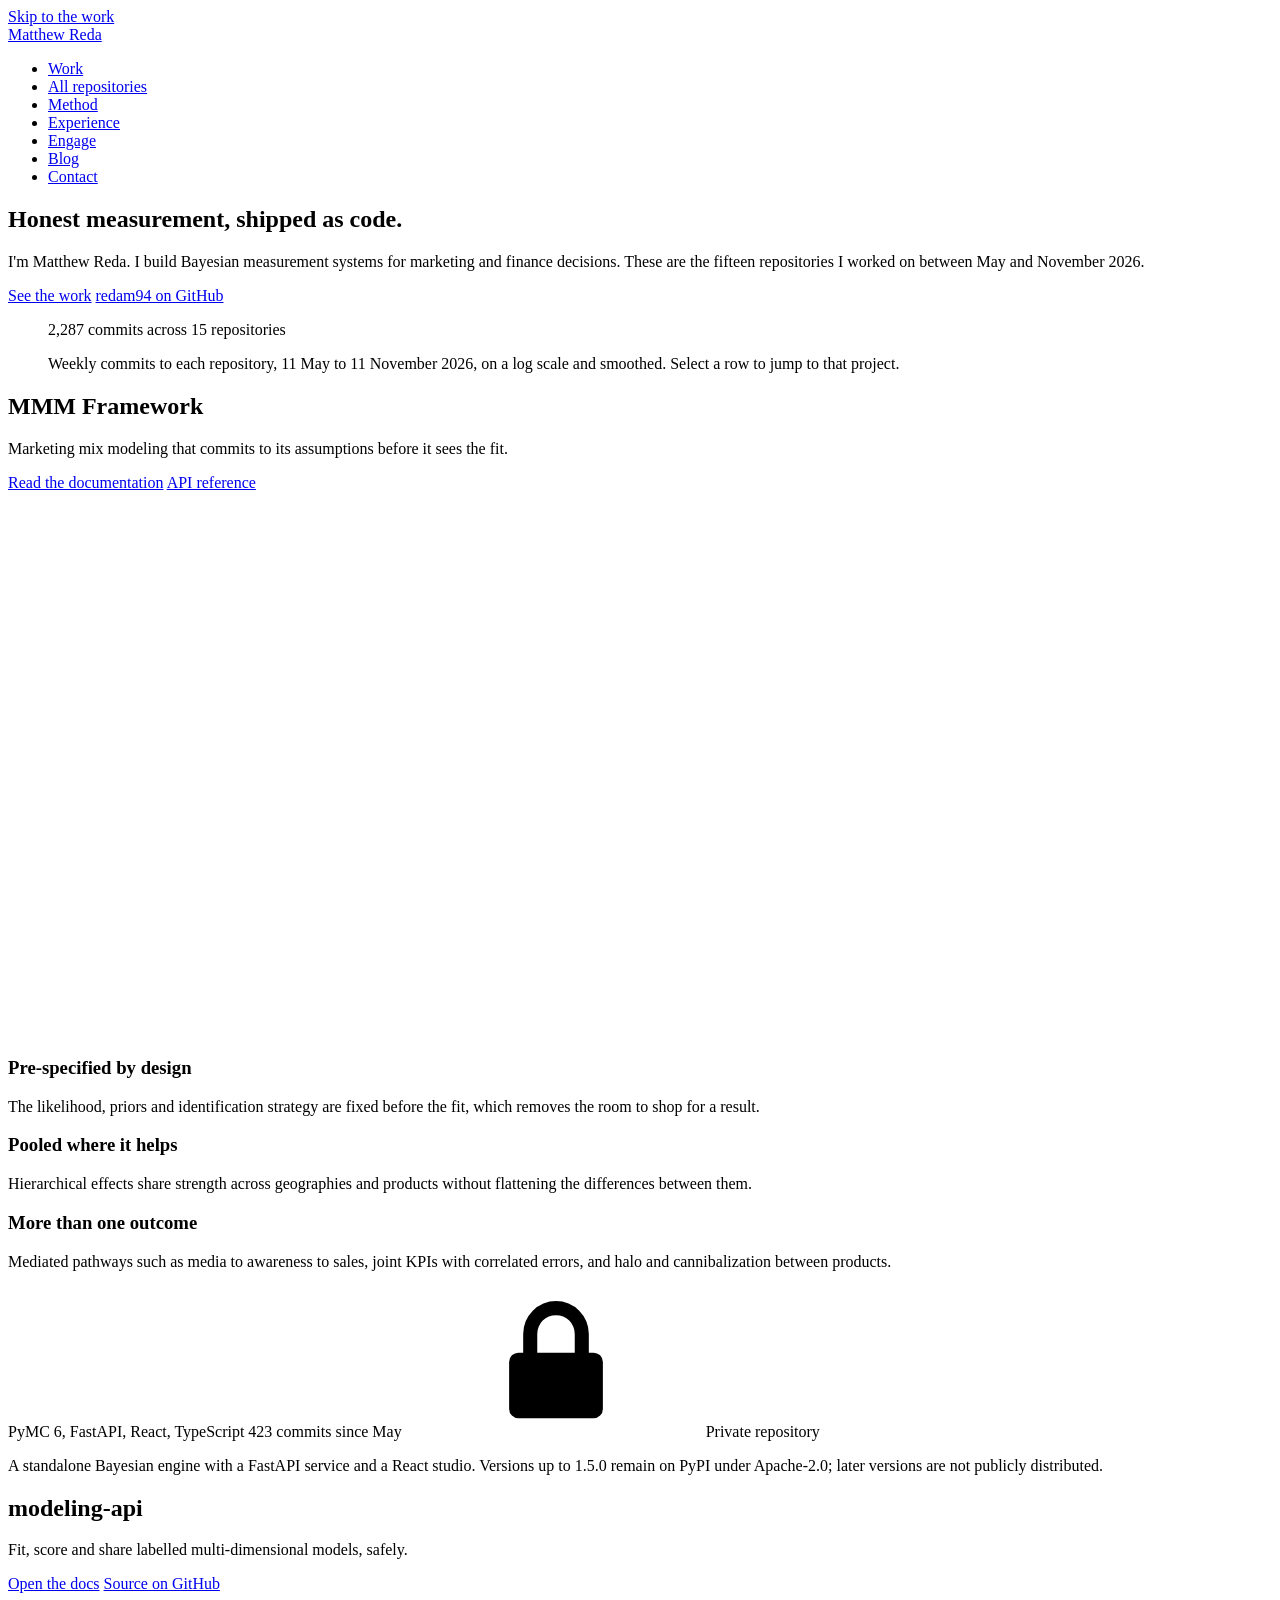
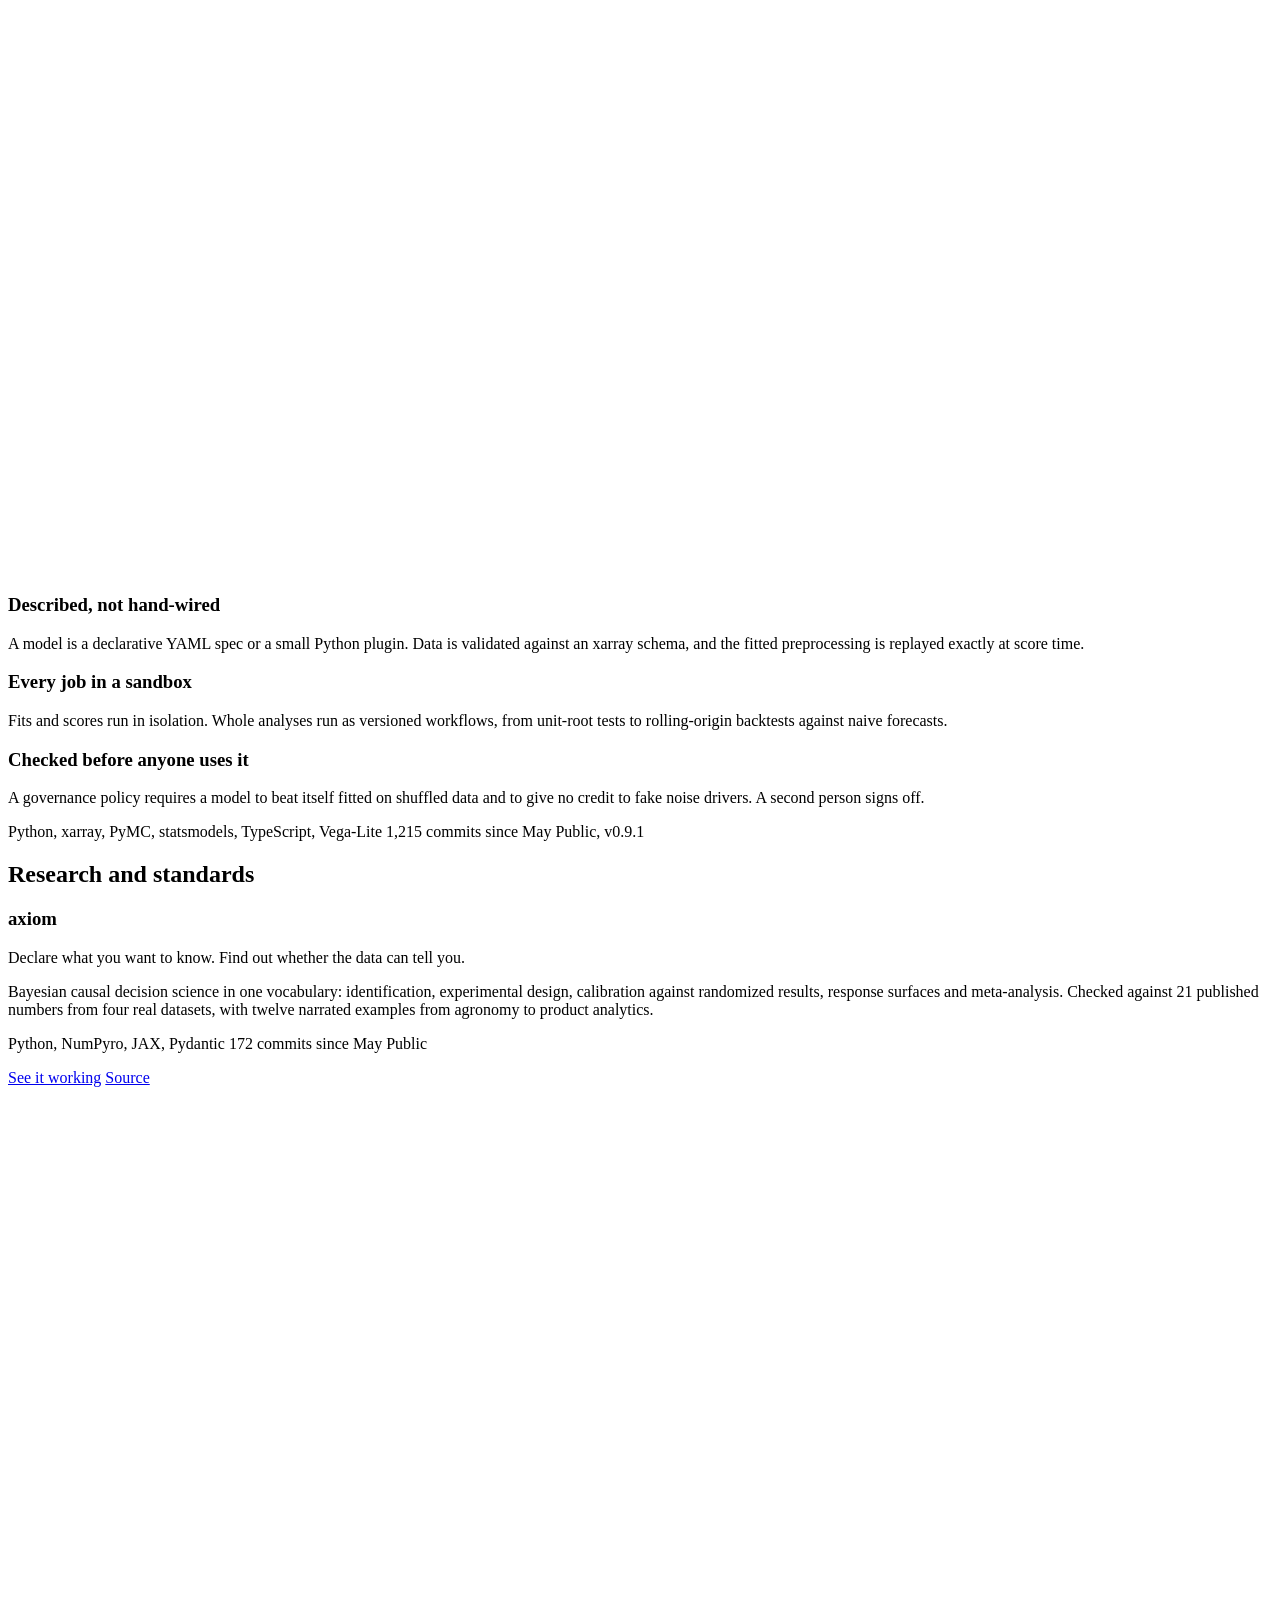
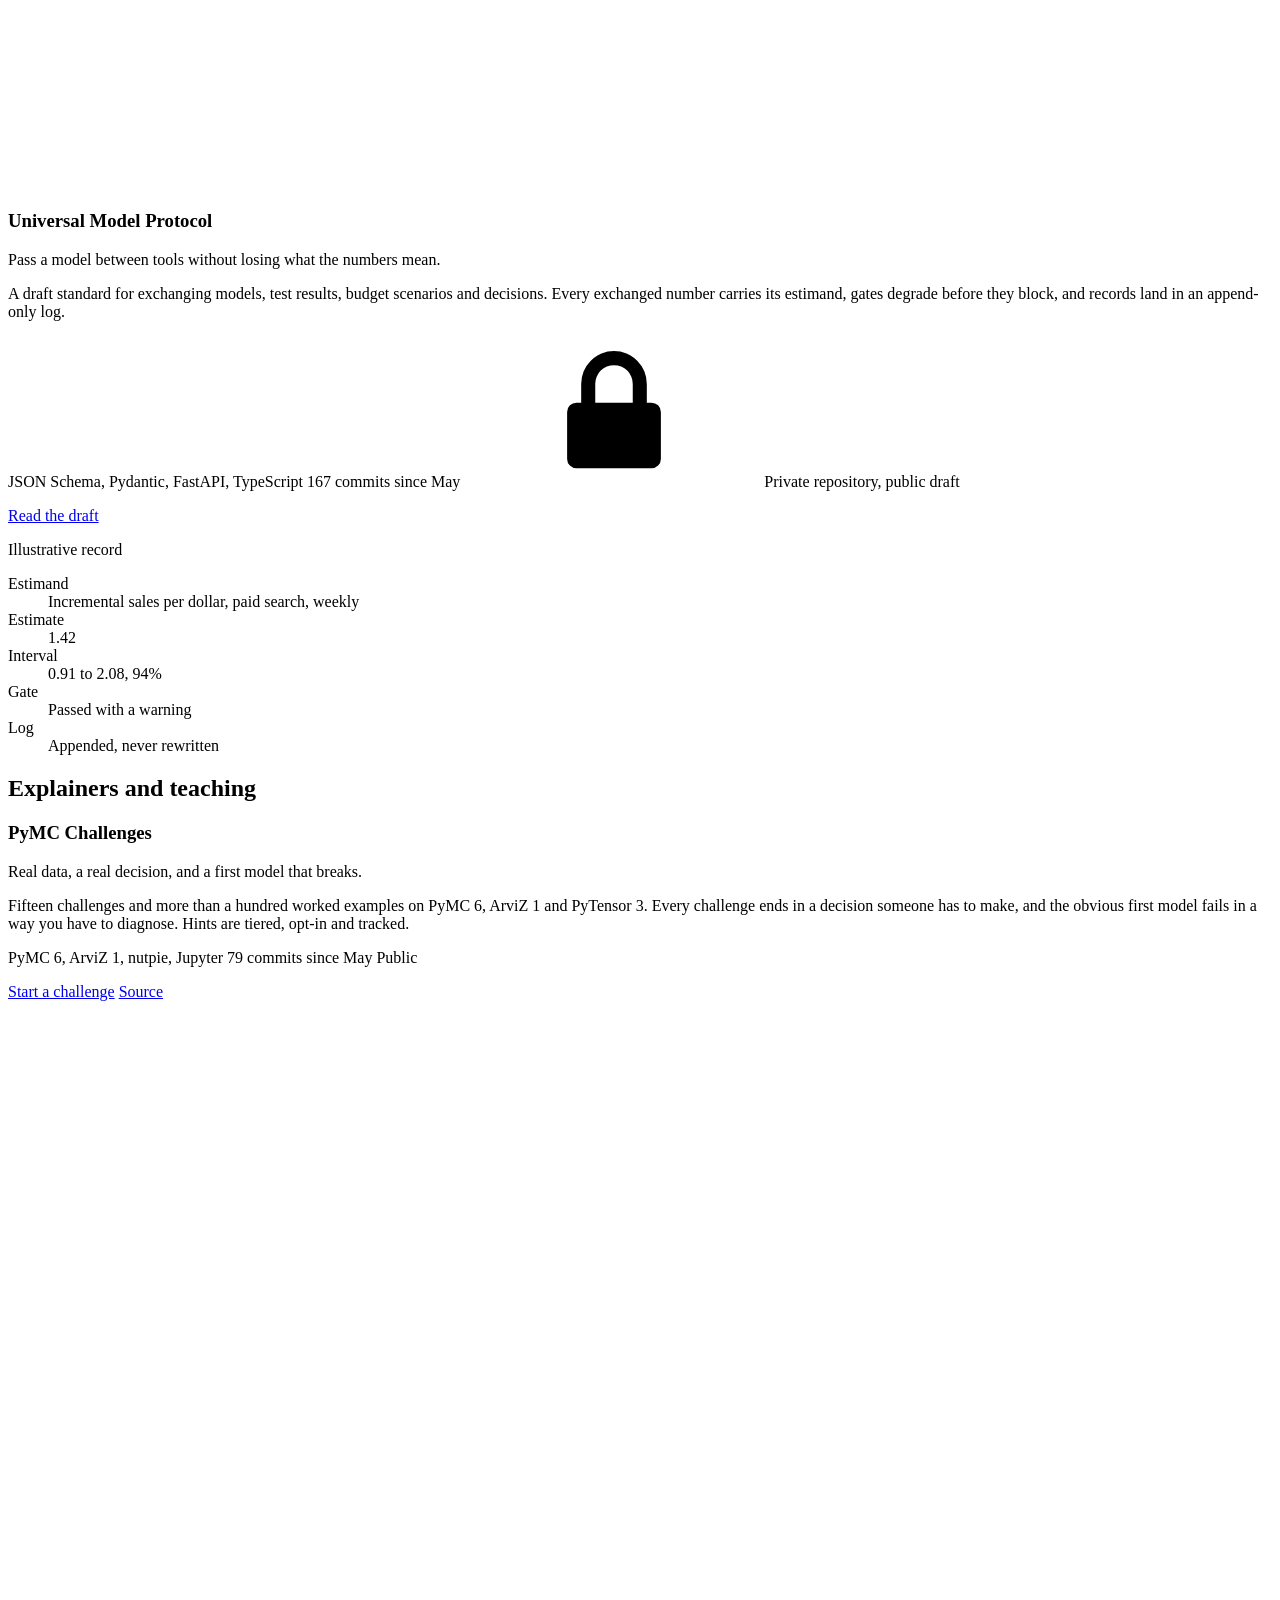
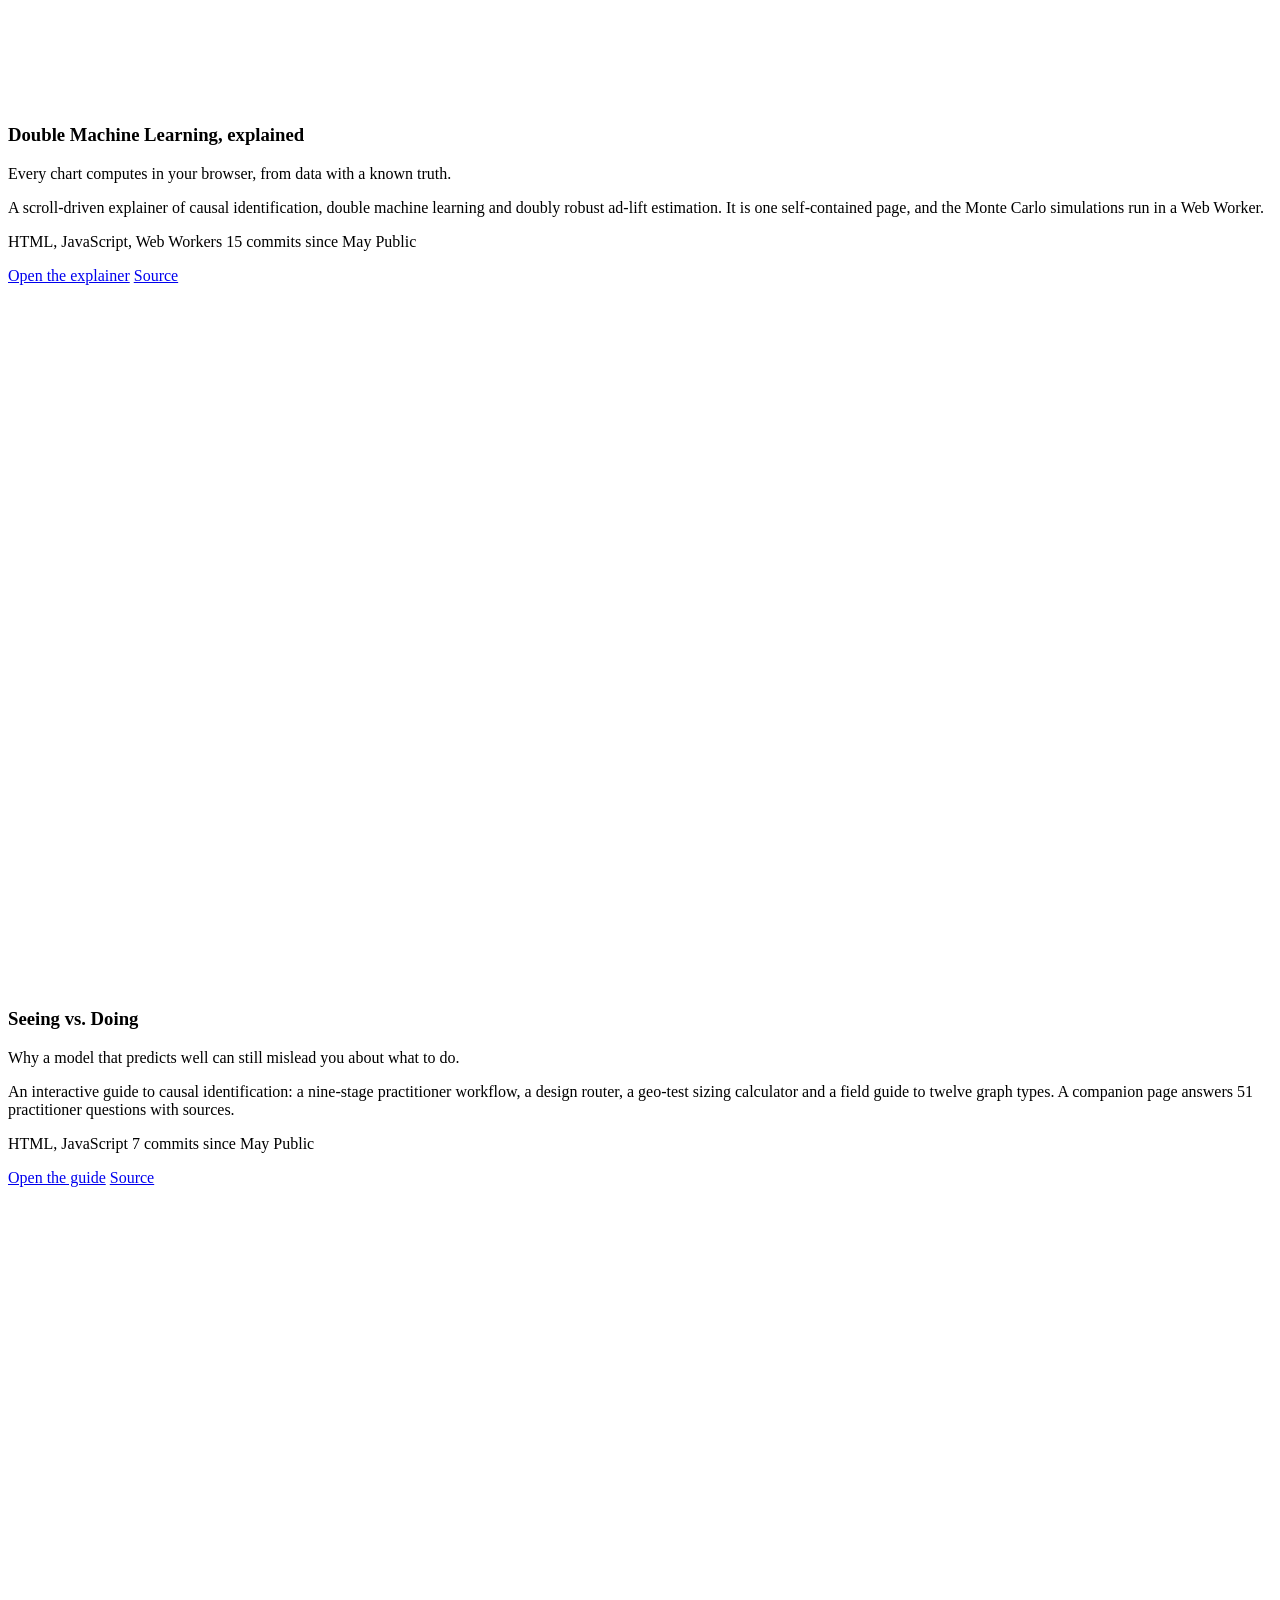
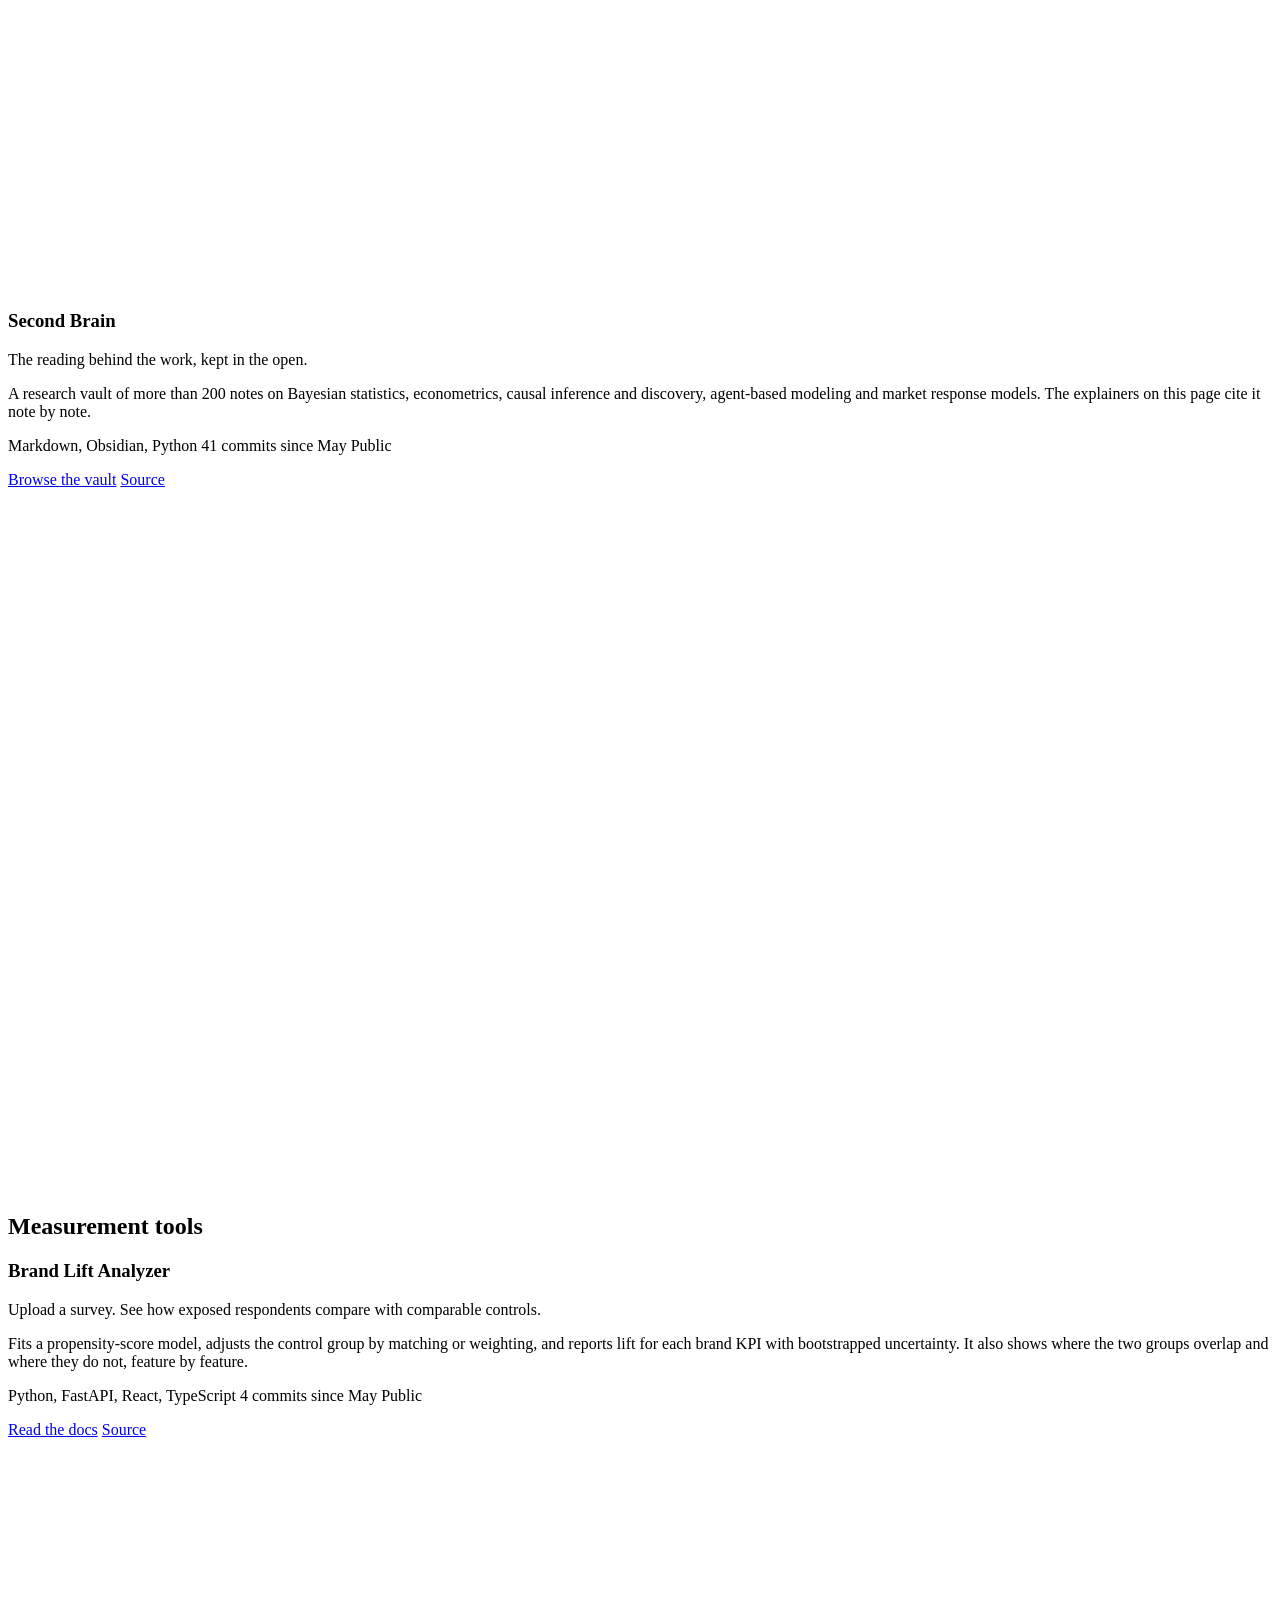
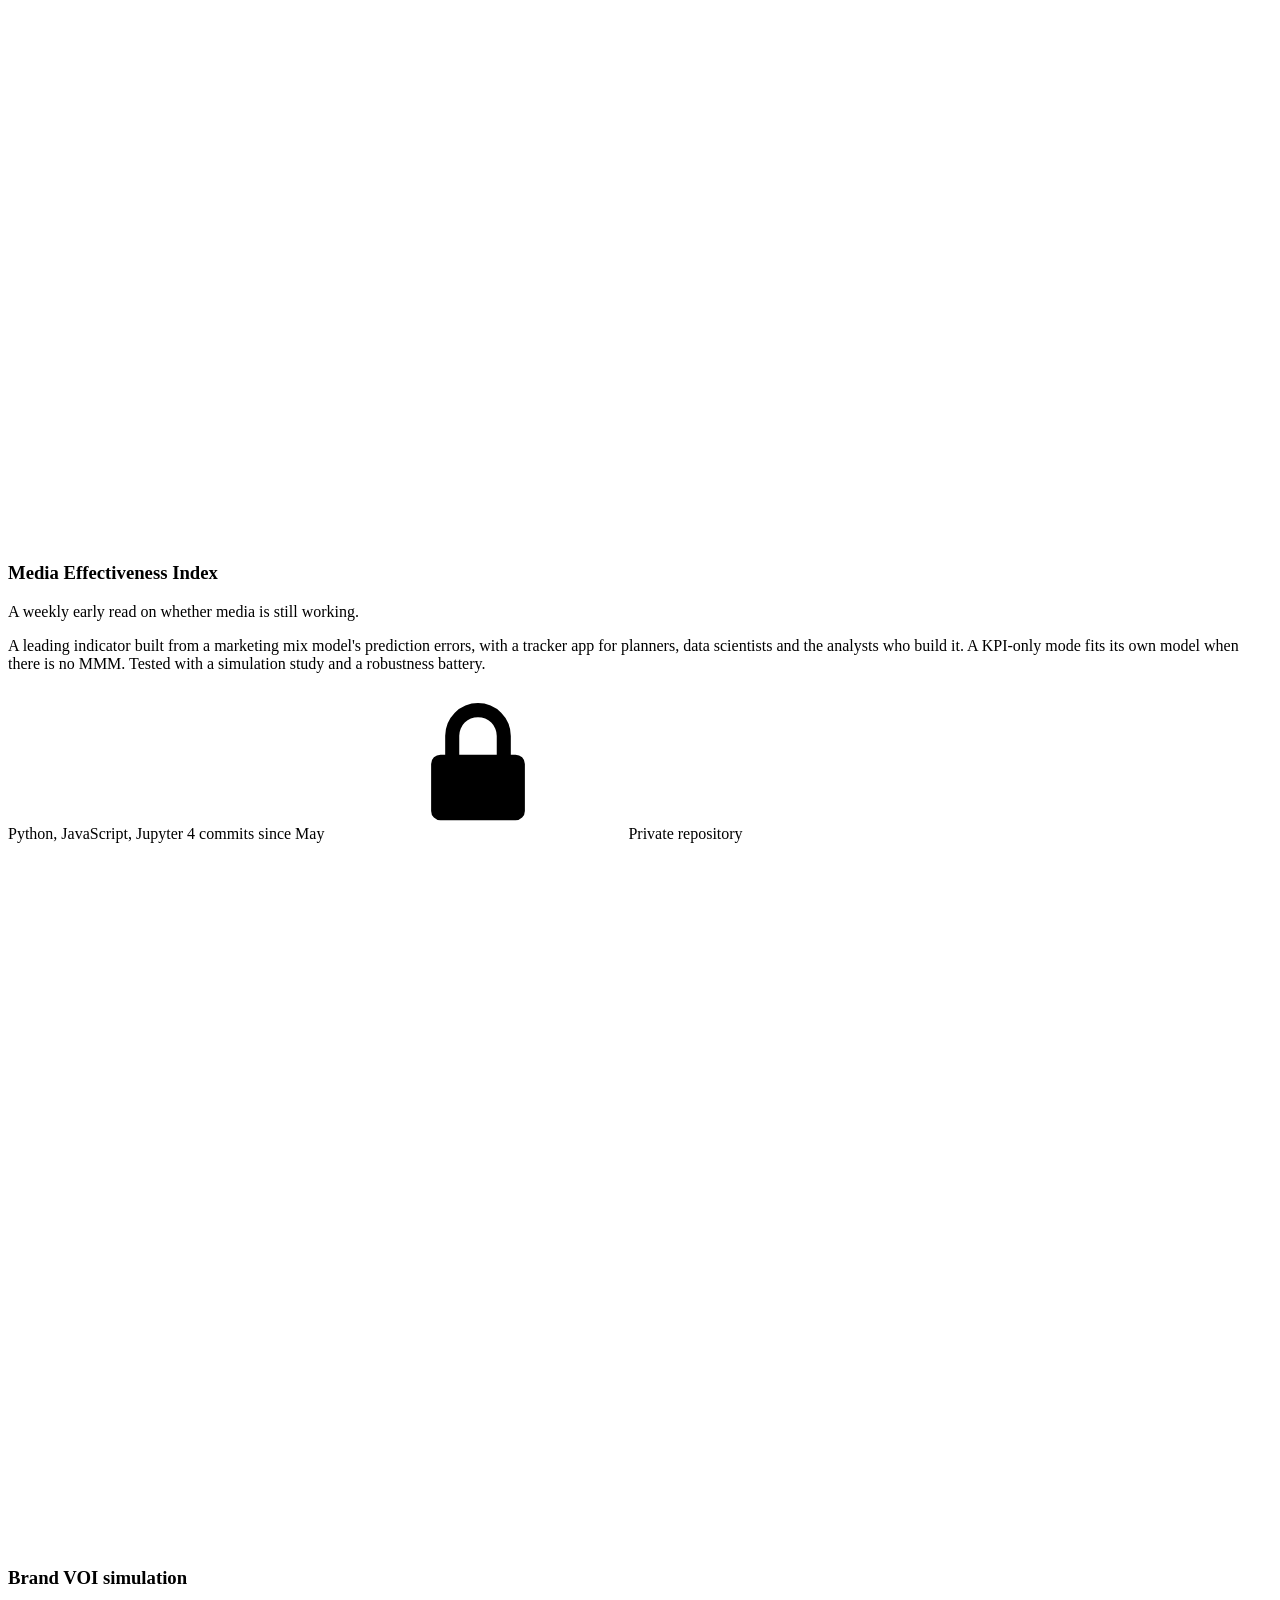
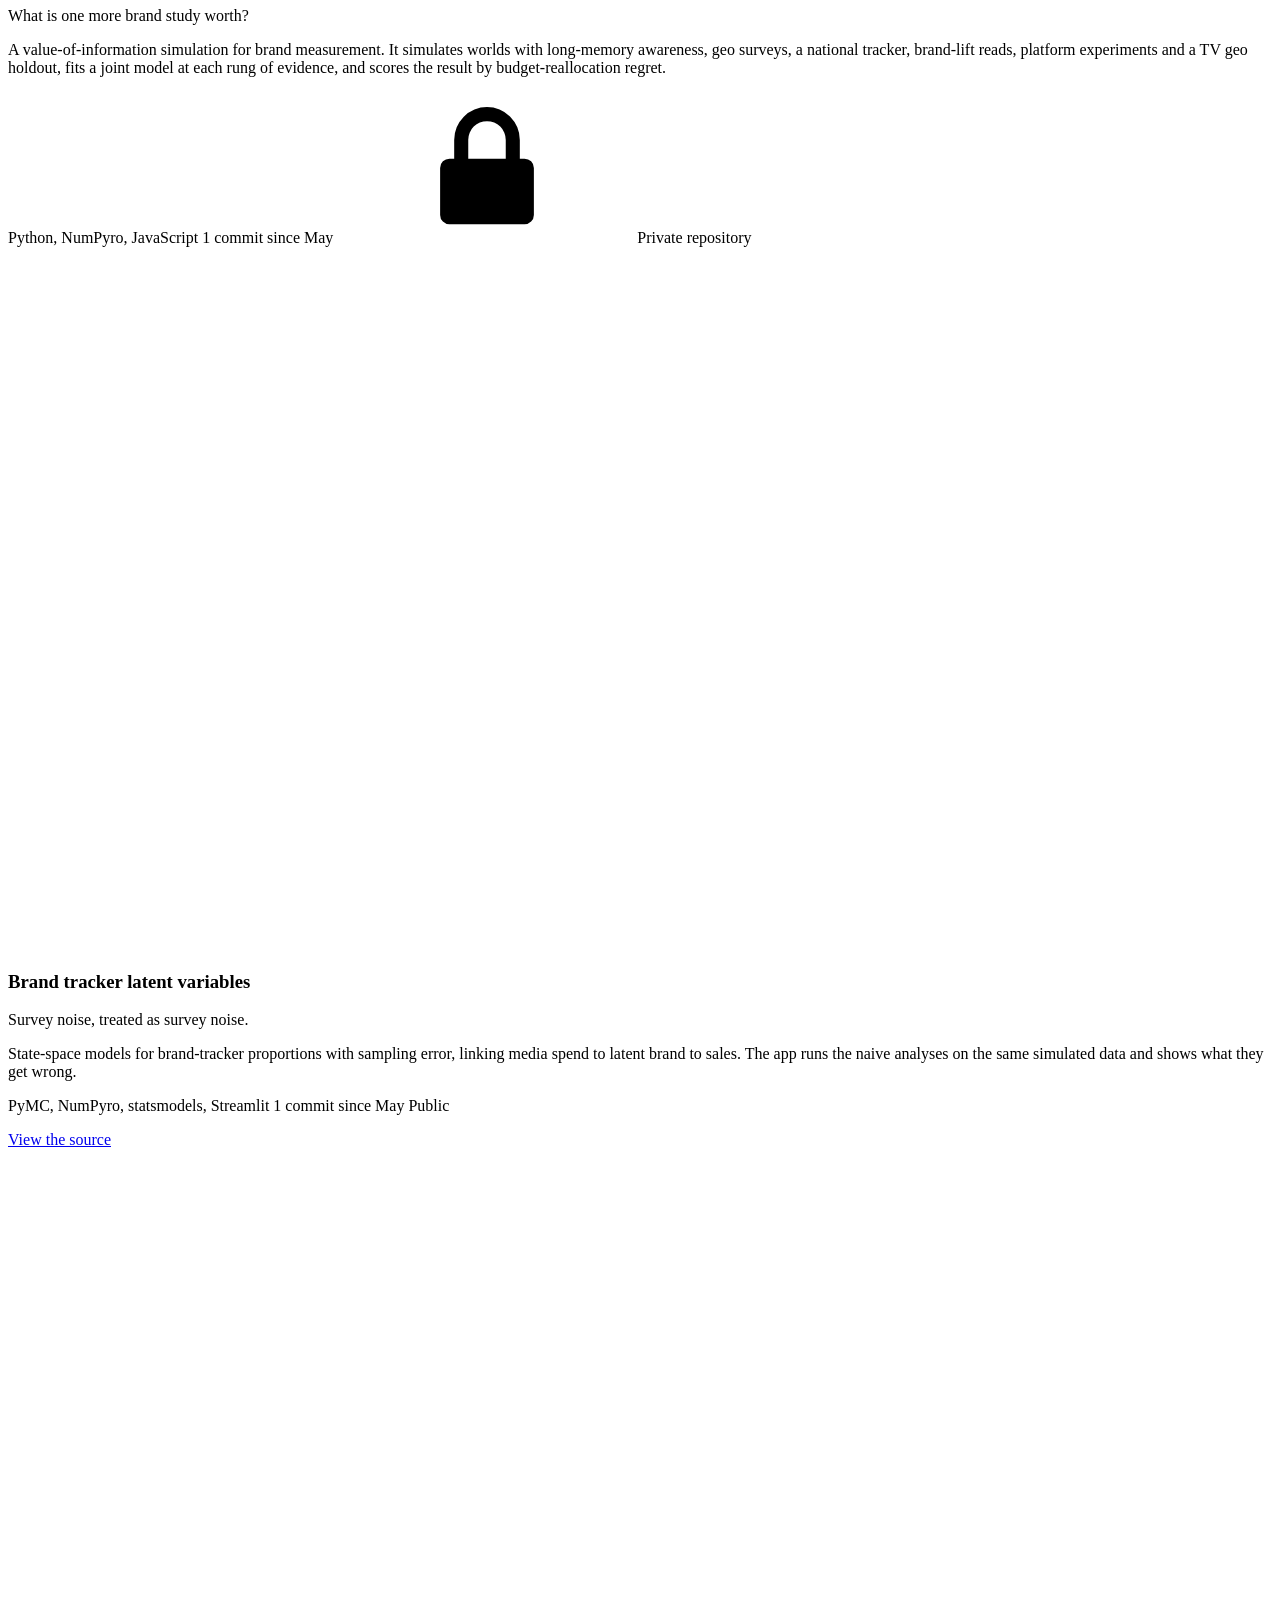
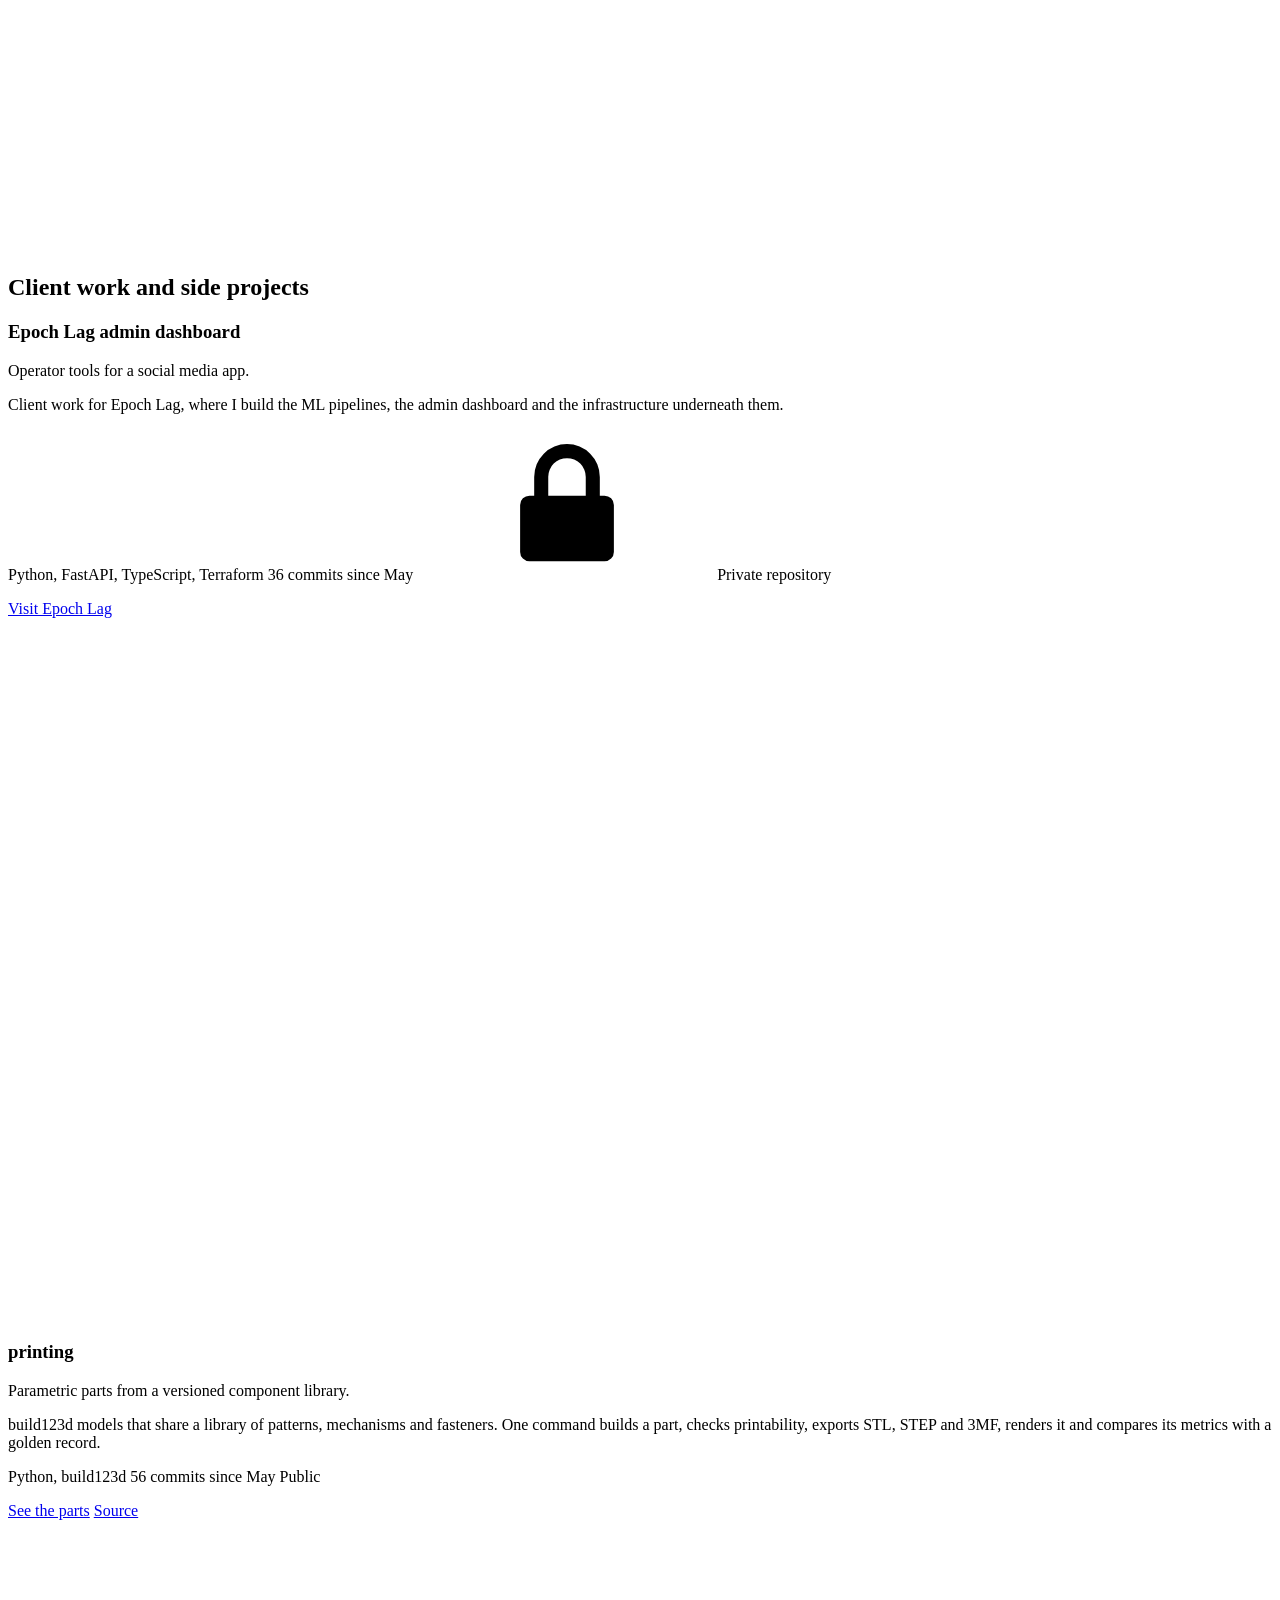
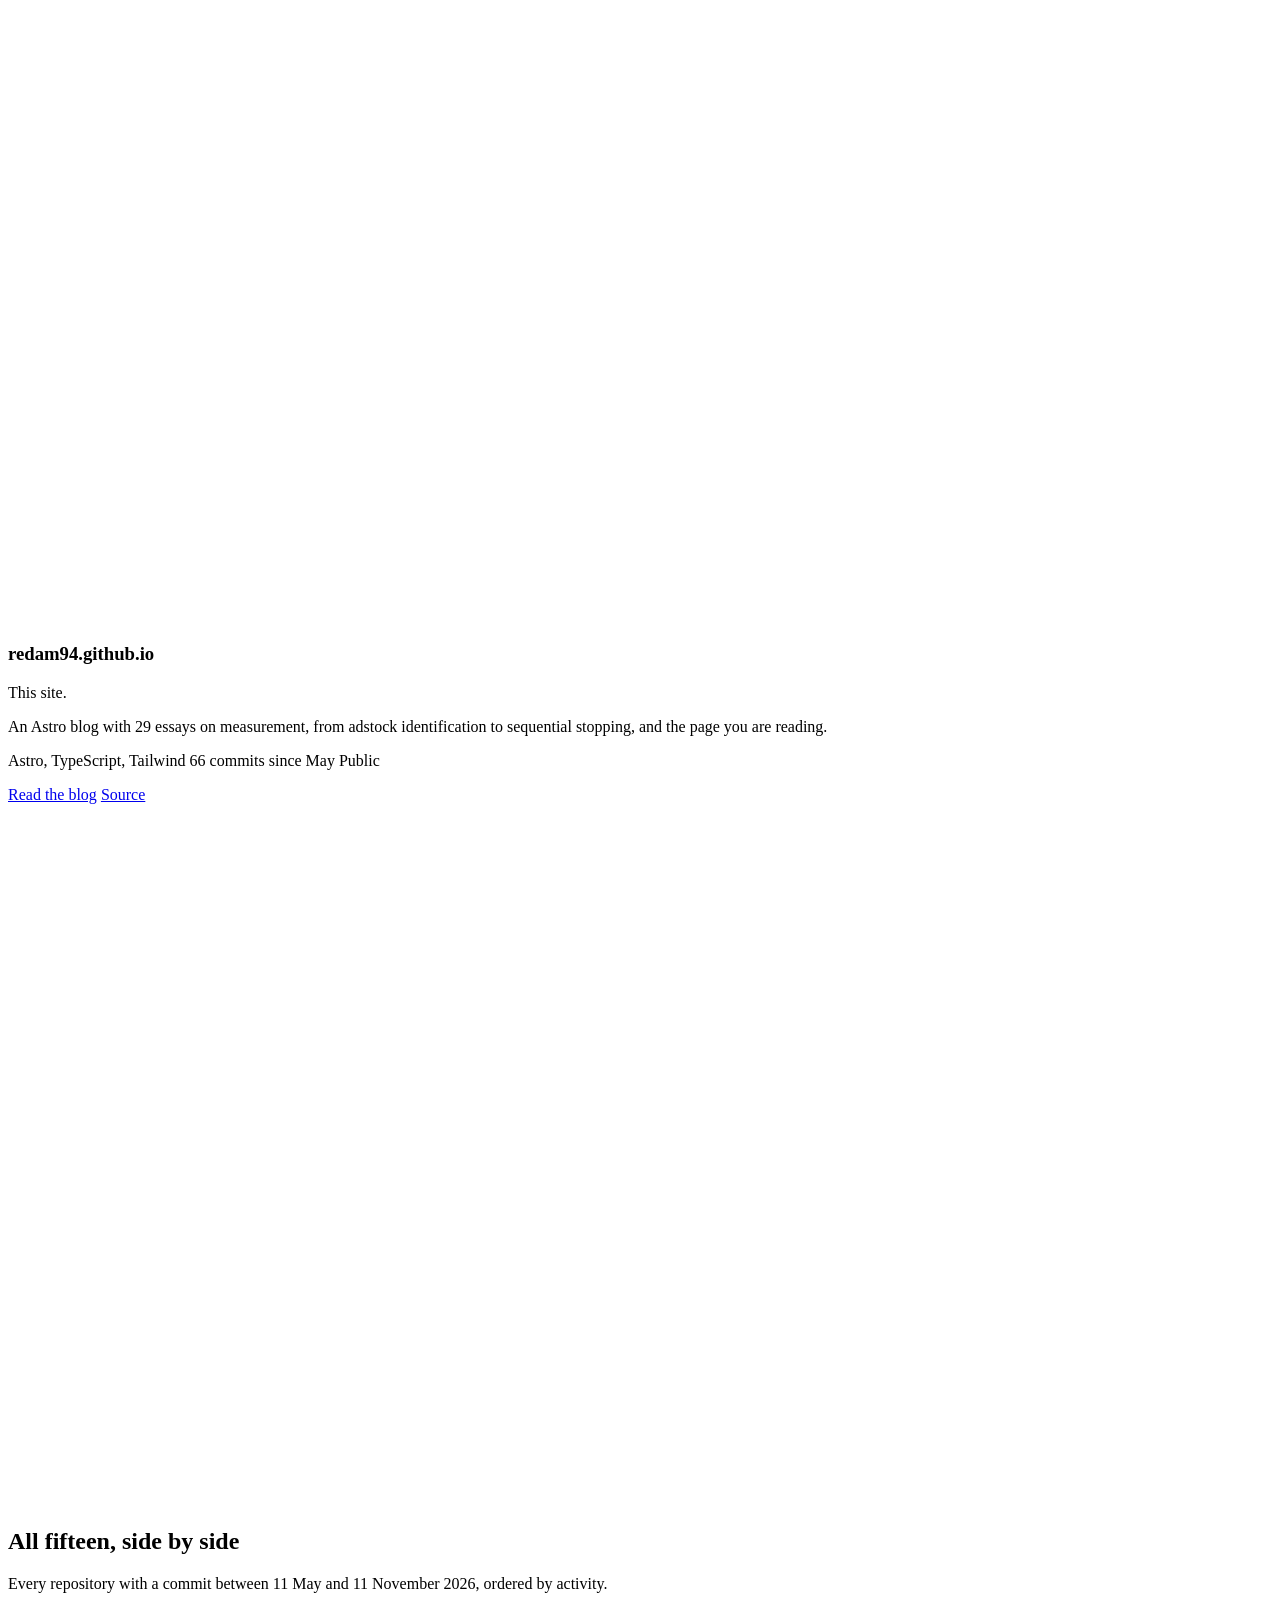
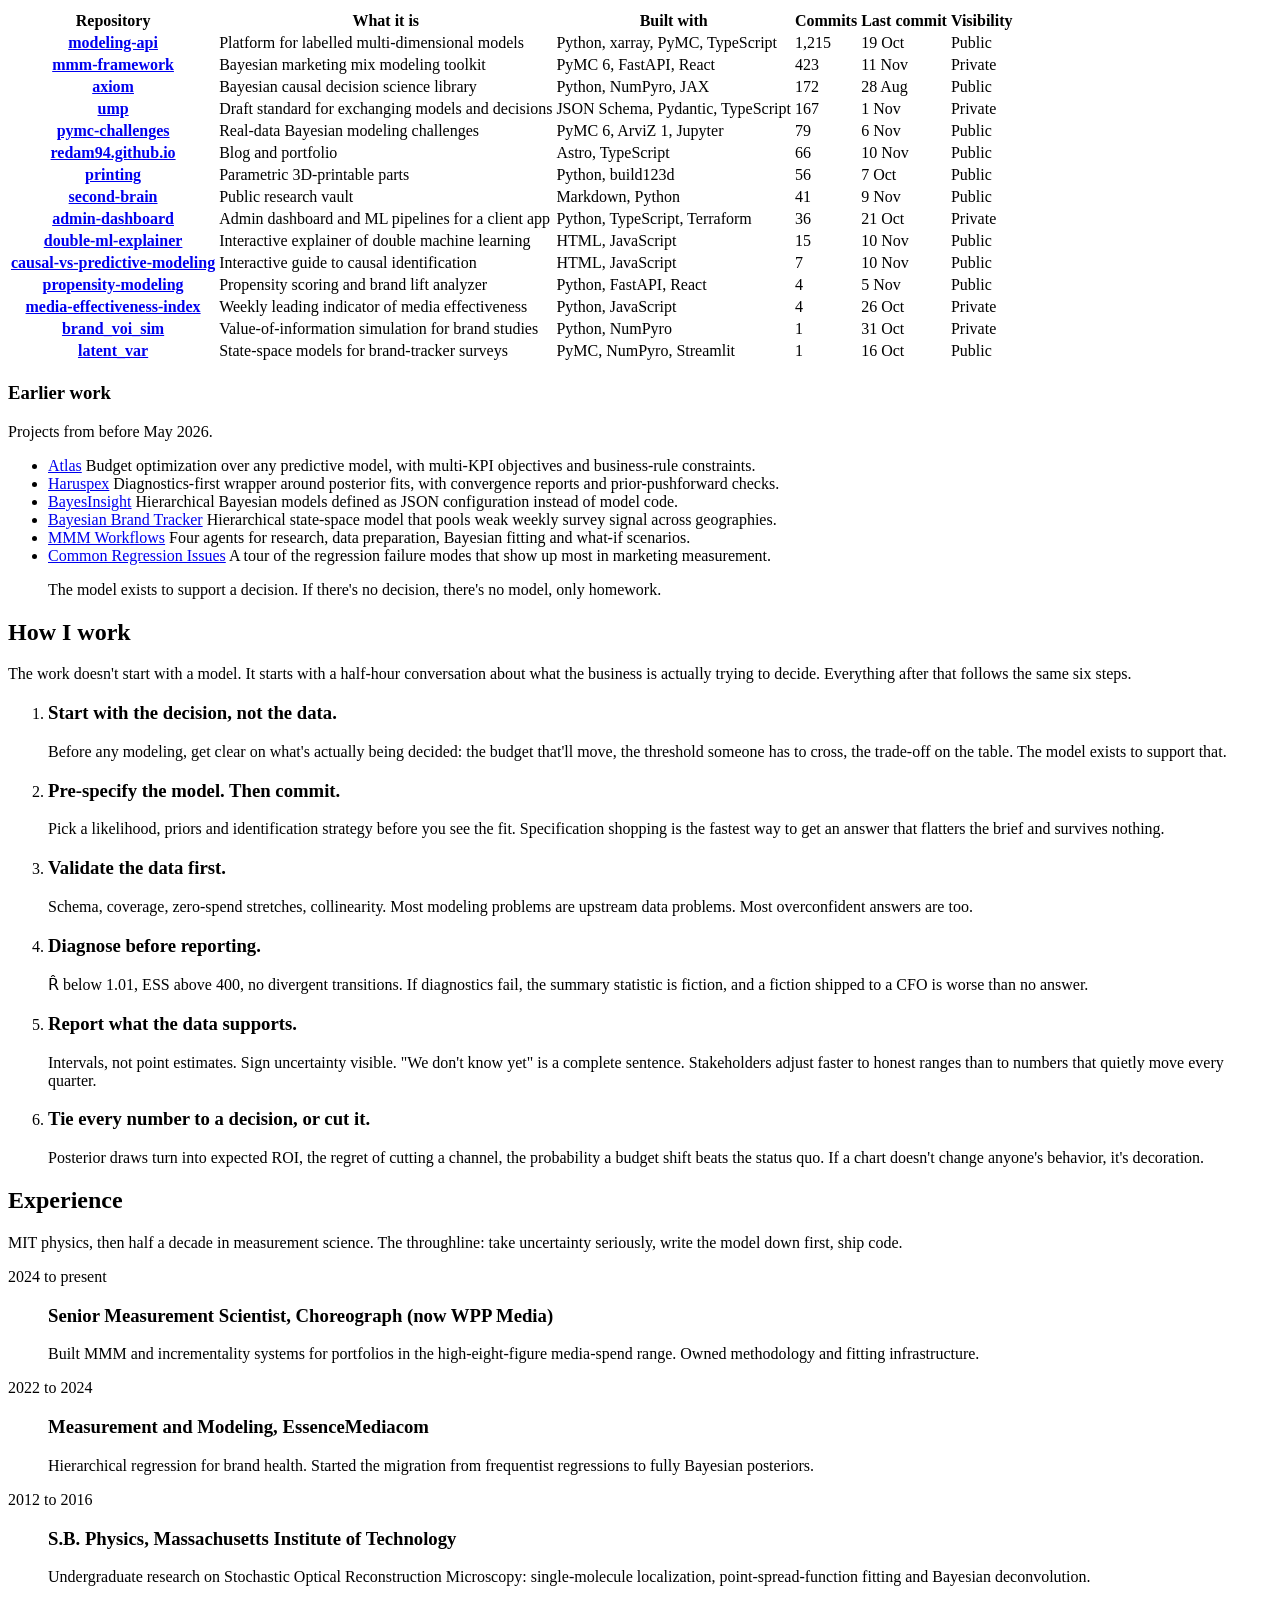
==== commit 99906254: "Merge branch 'feat/propensity-pages-link'" ====
--- a/public/index.html
+++ b/public/index.html
@@ -575,10 +575,17 @@
                 <p class="actions">
                   <a
                     class="btn"
+                    href="https://redam94.github.io/propensity-modeling/"
+                    target="_blank"
+                    rel="noreferrer"
+                    >Read the docs</a
+                  >
+                  <a
+                    class="link"
                     href="https://github.com/redam94/propensity-modeling"
                     target="_blank"
                     rel="noreferrer"
-                    >View the source</a
+                    >Source</a
                   >
                 </p>
               </div>
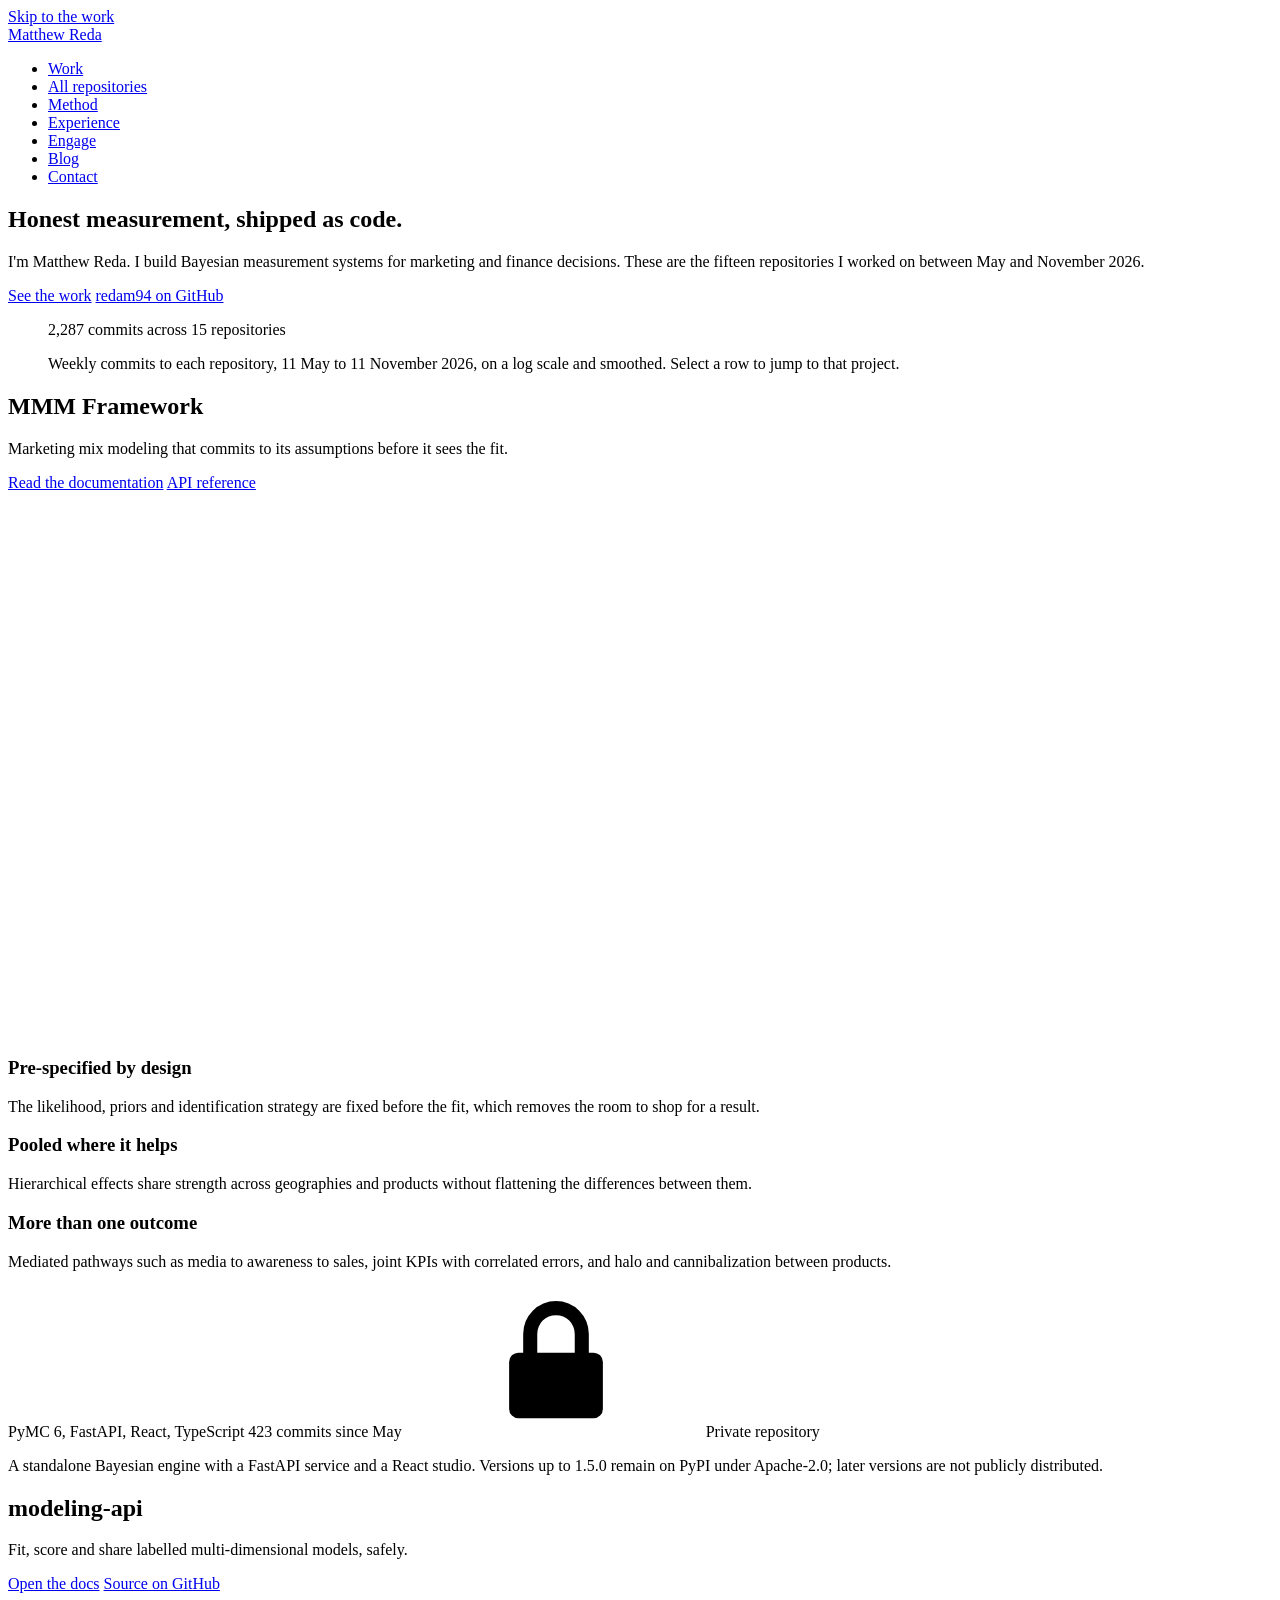
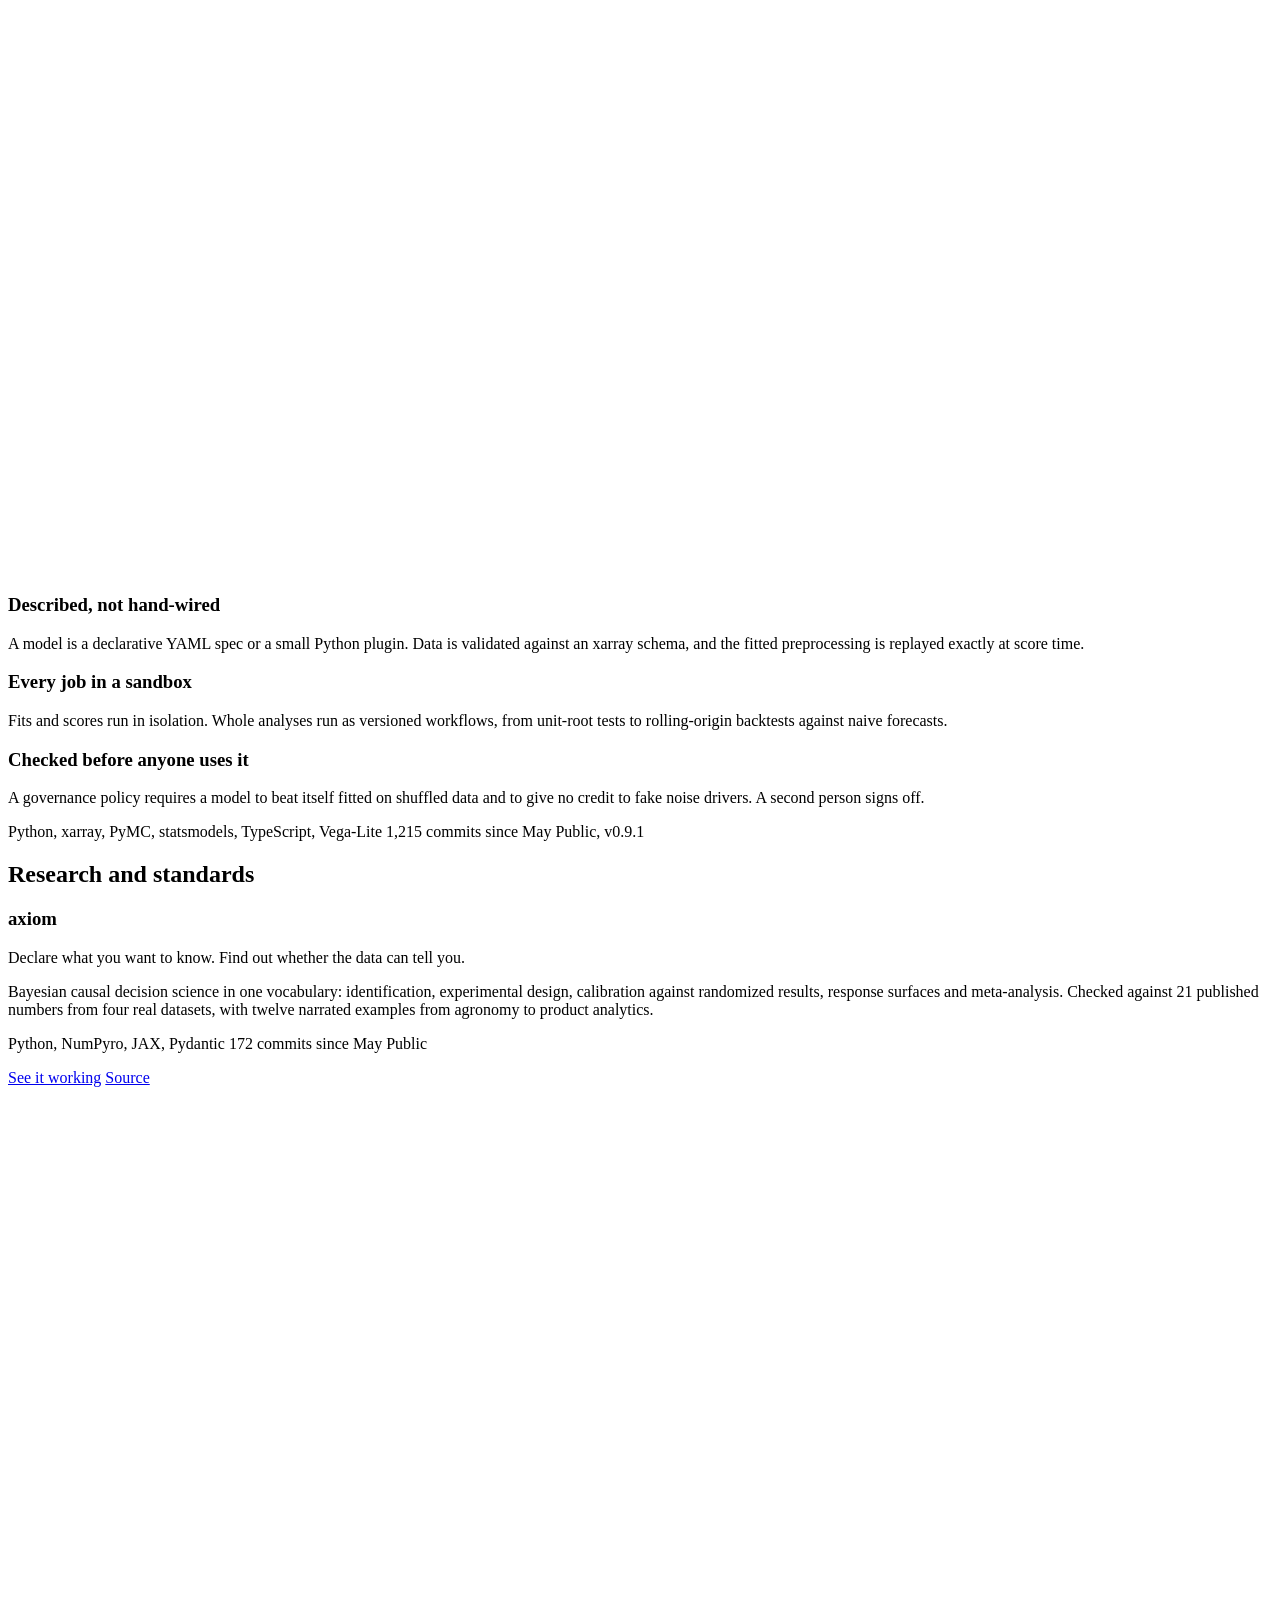
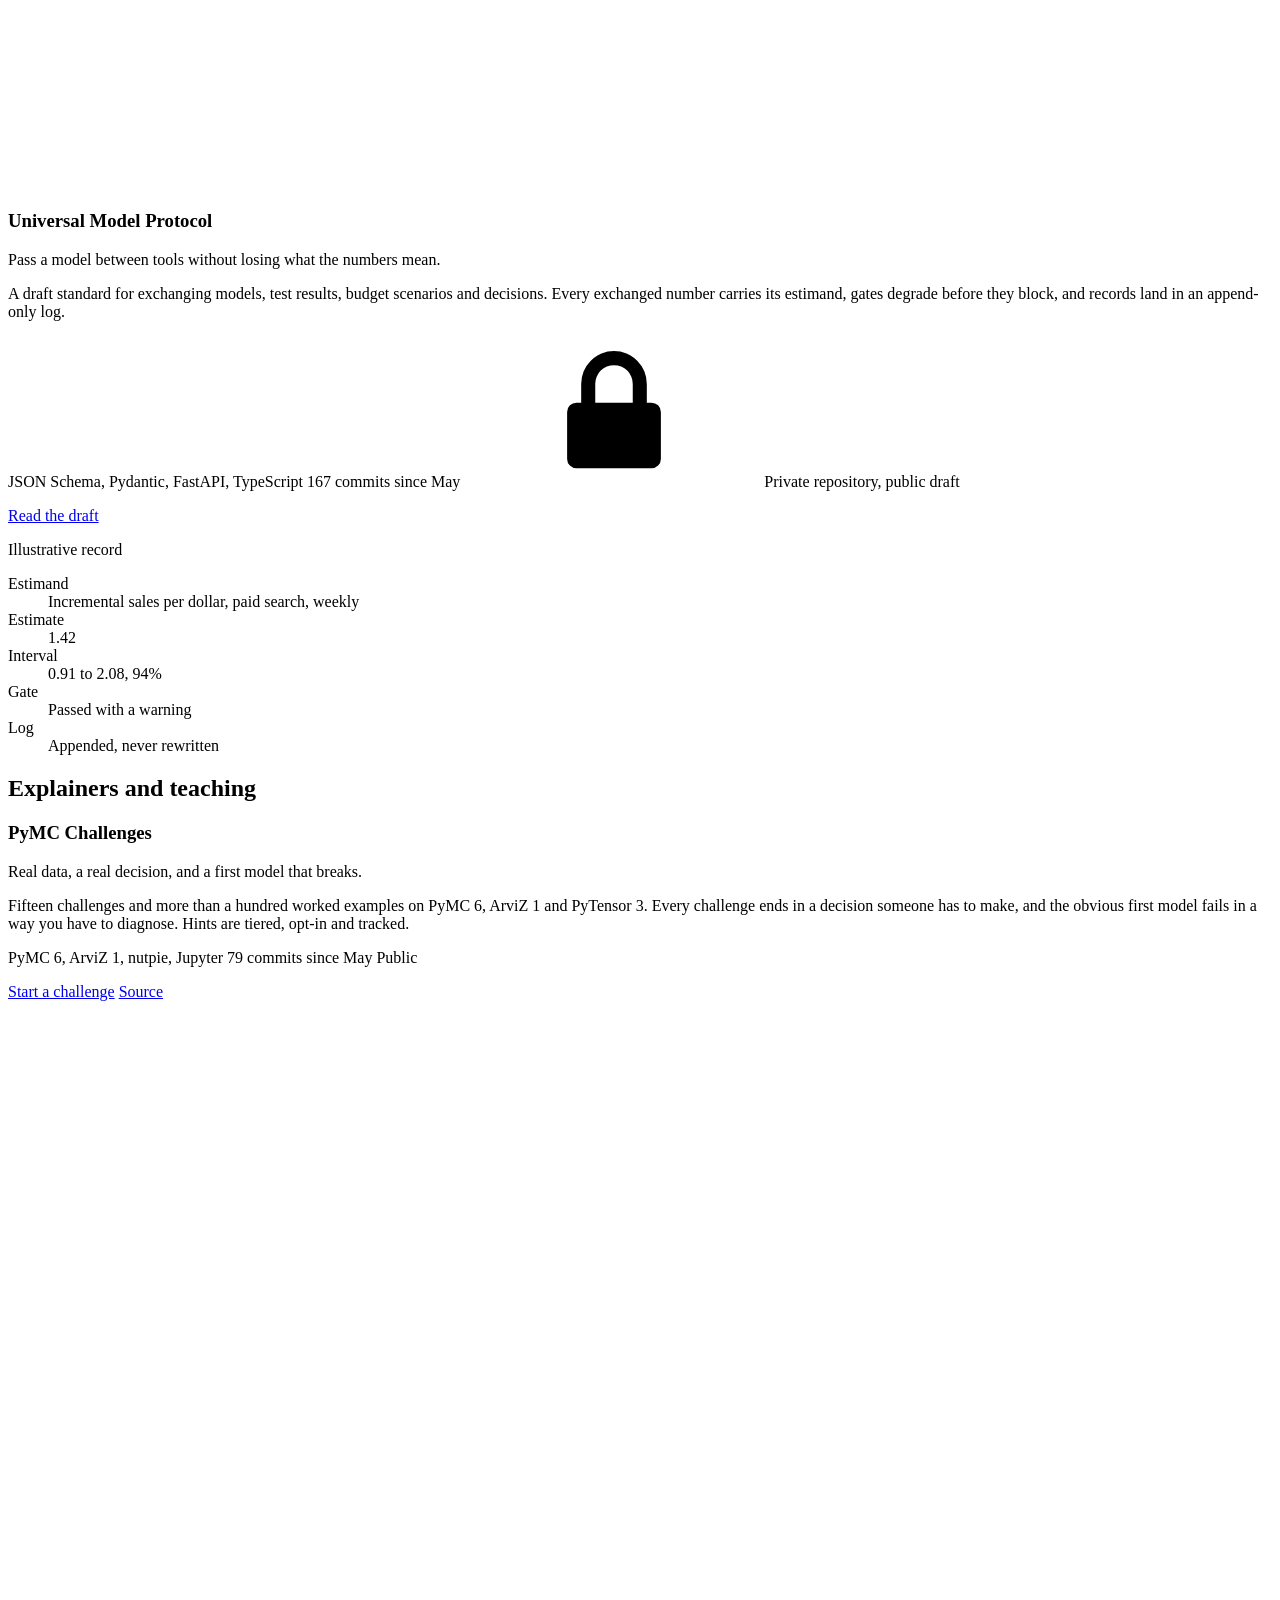
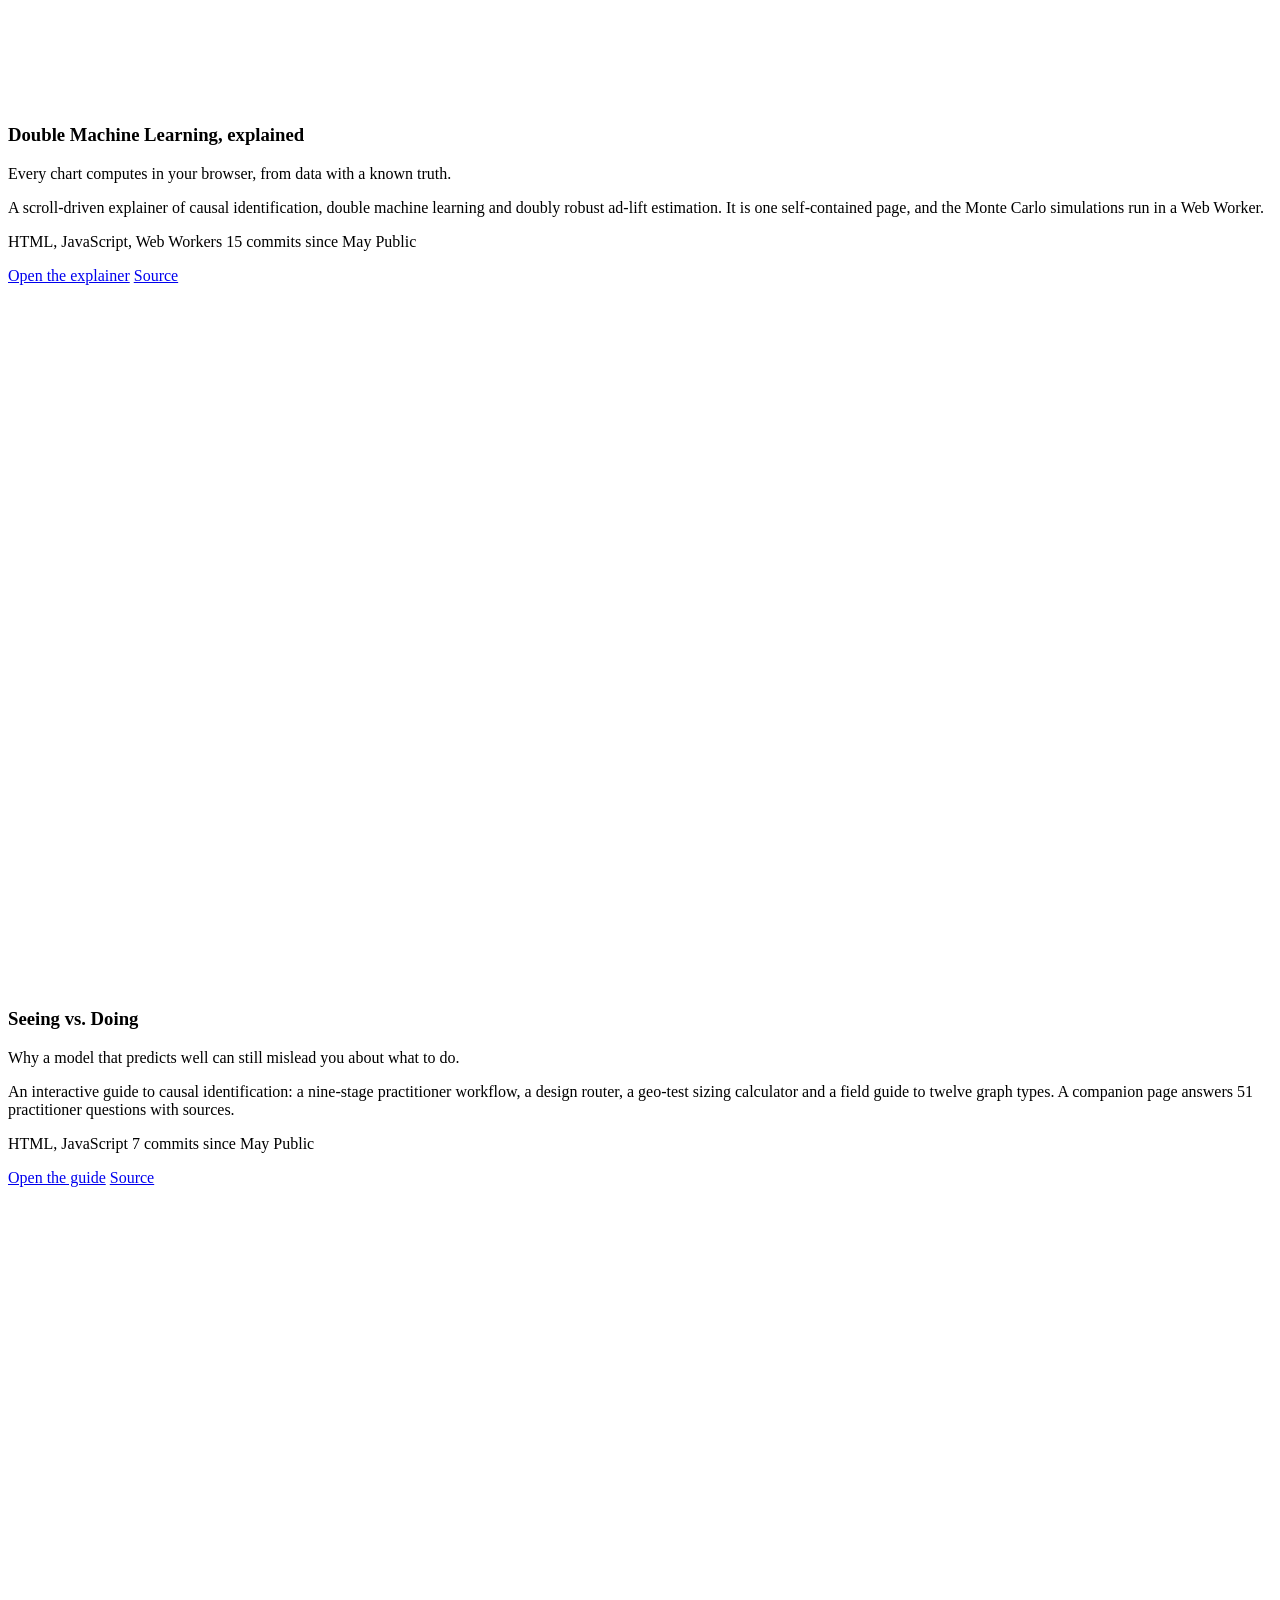
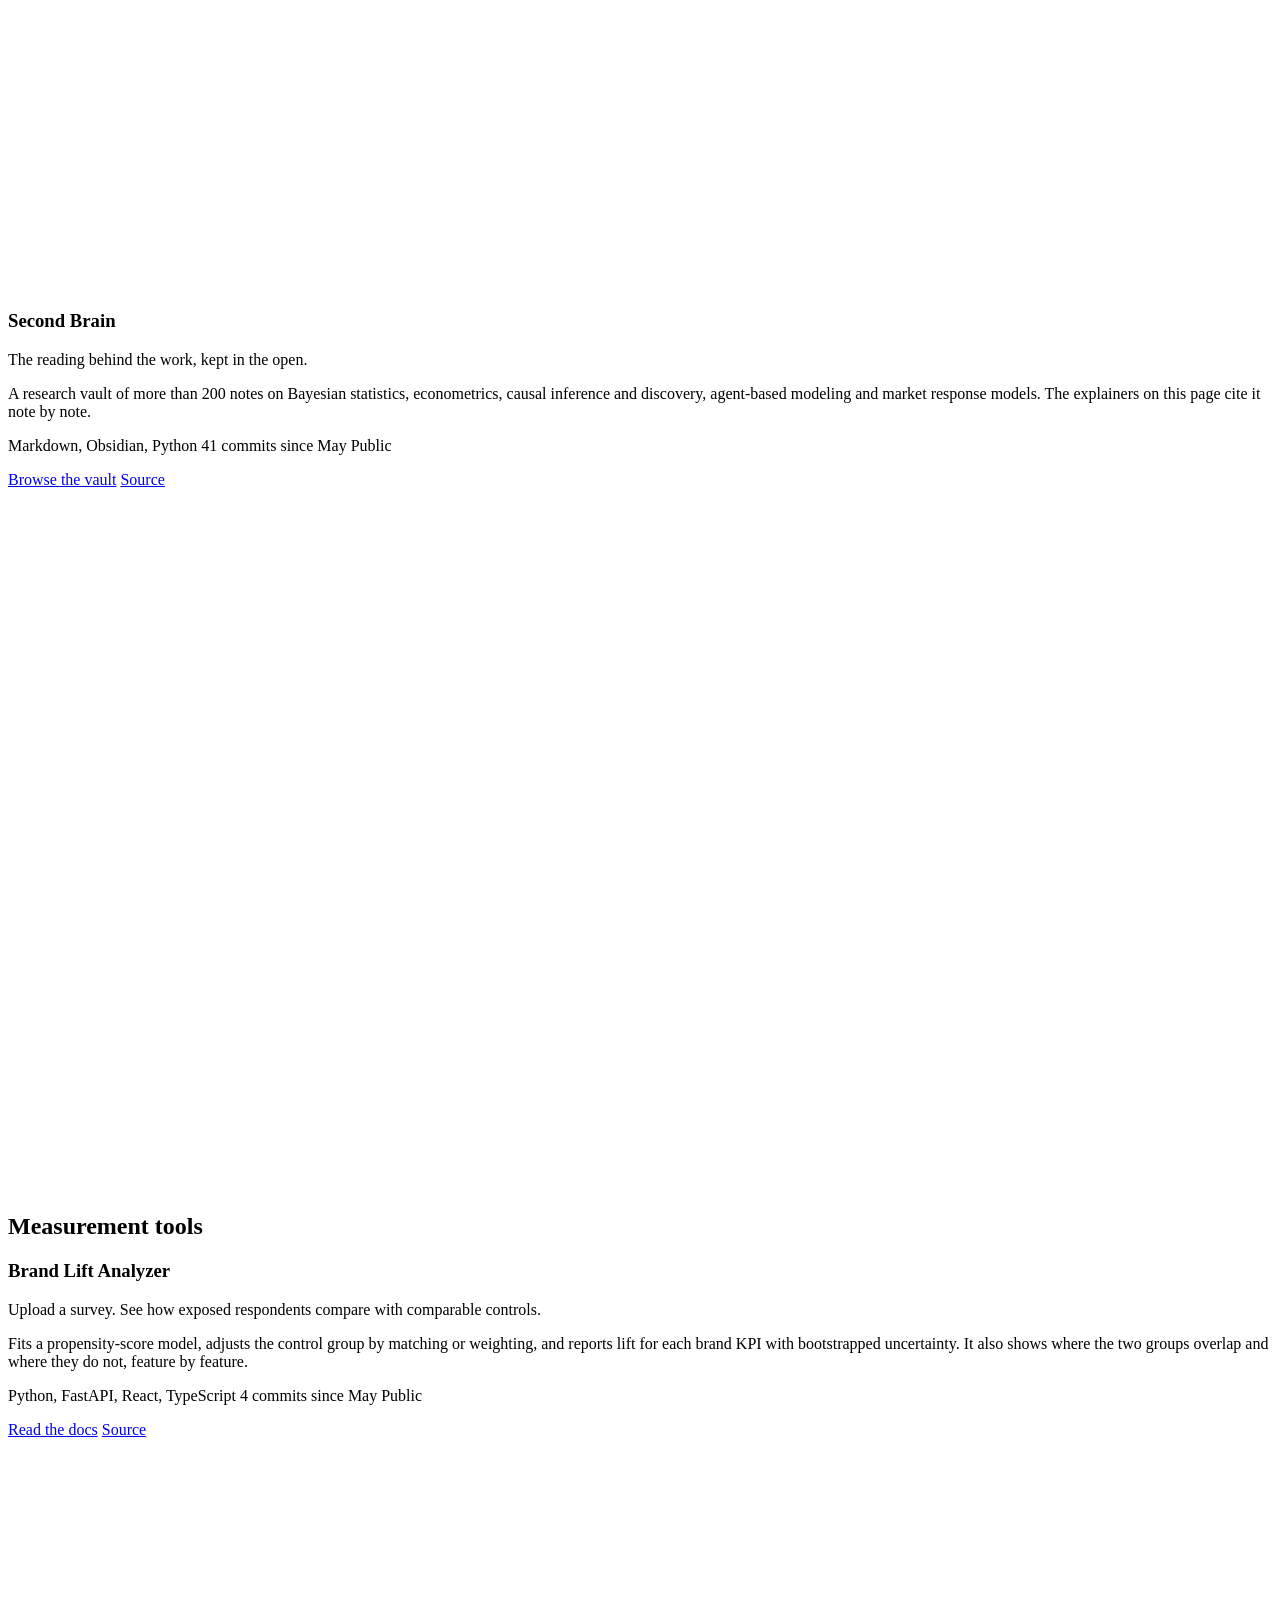
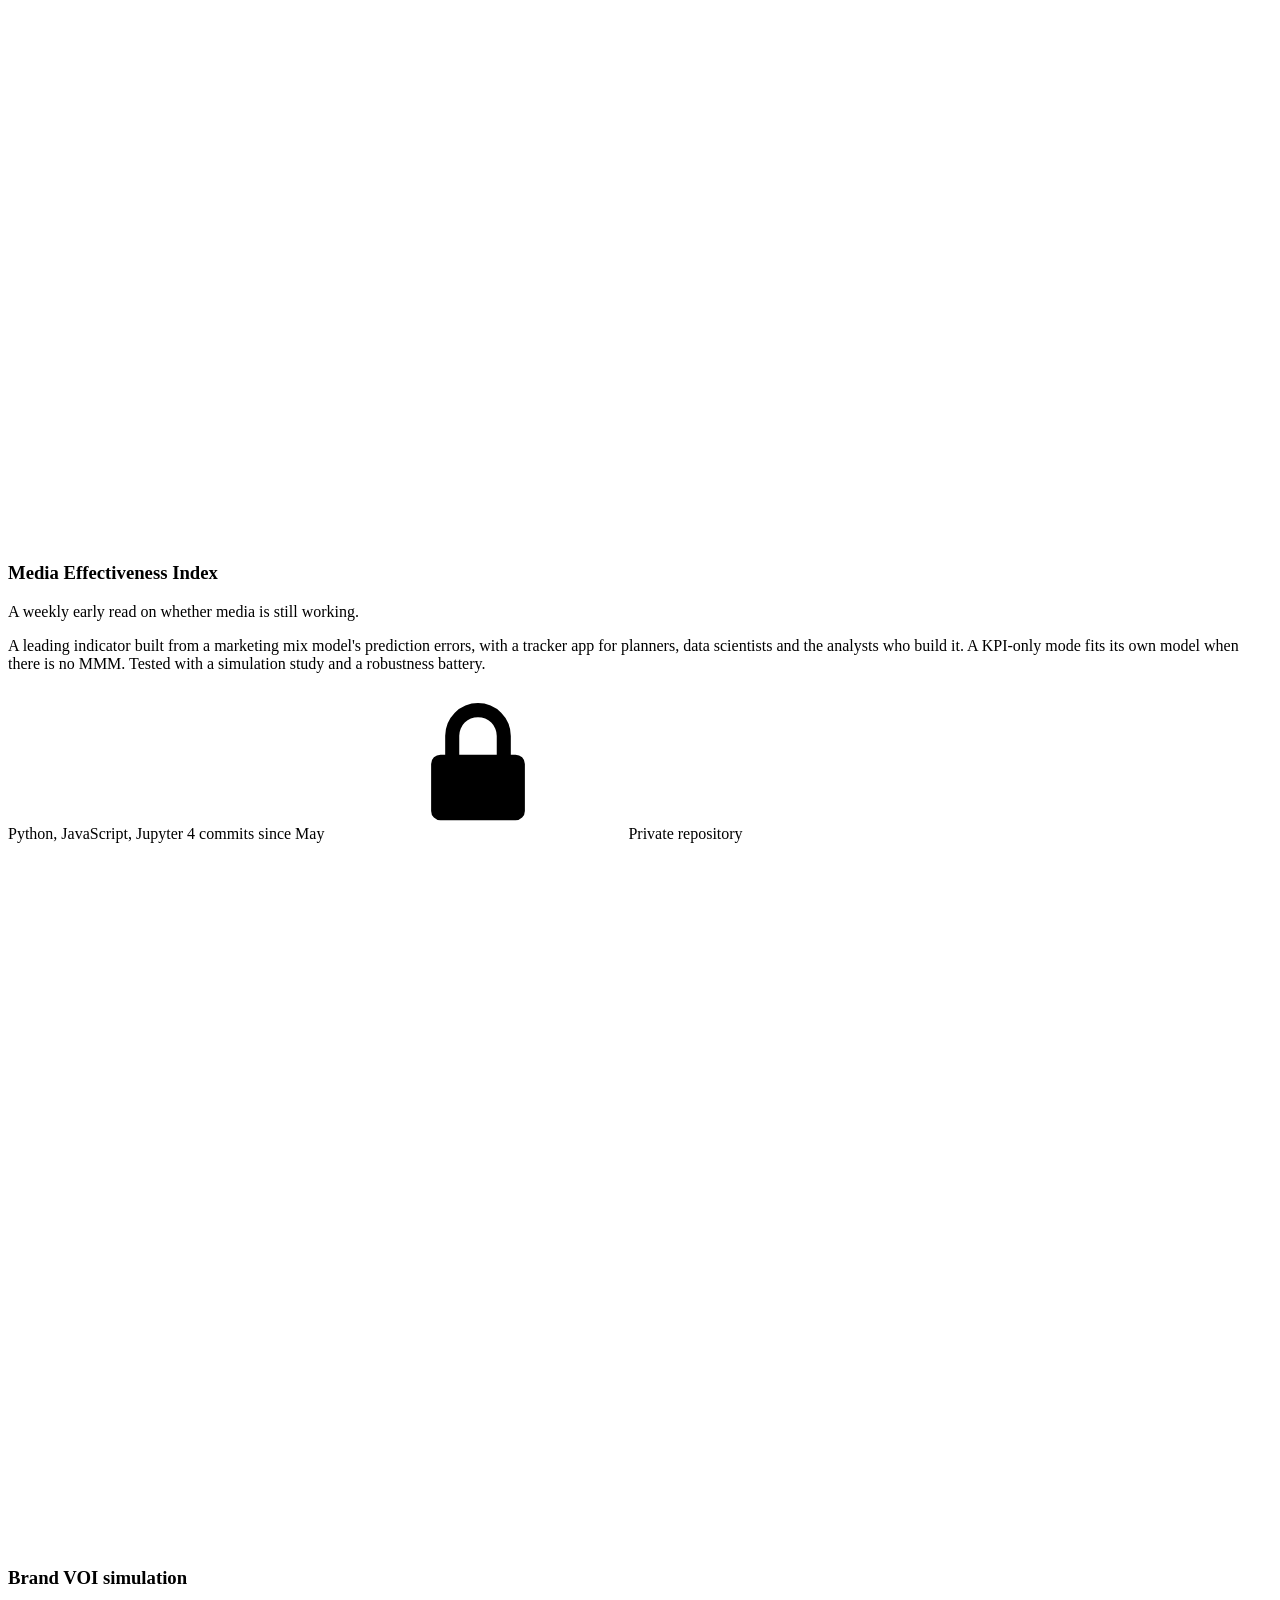
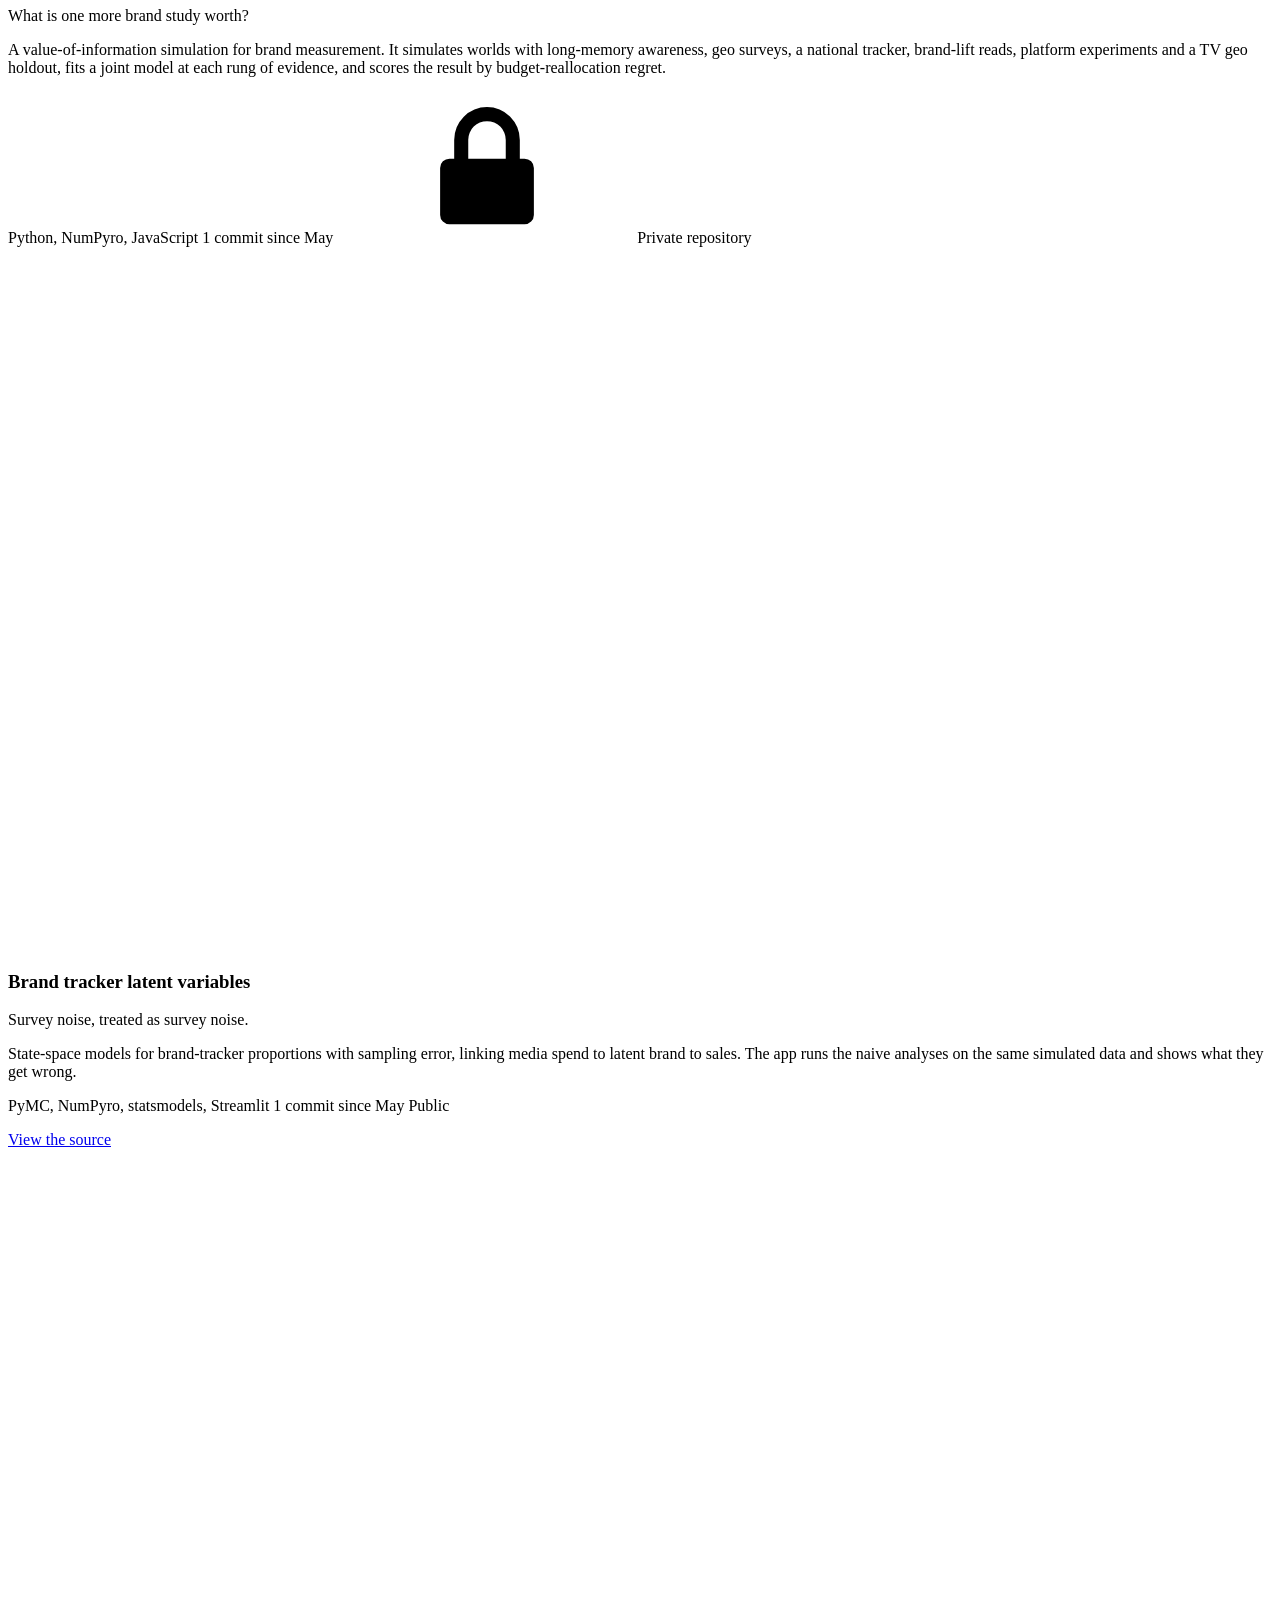
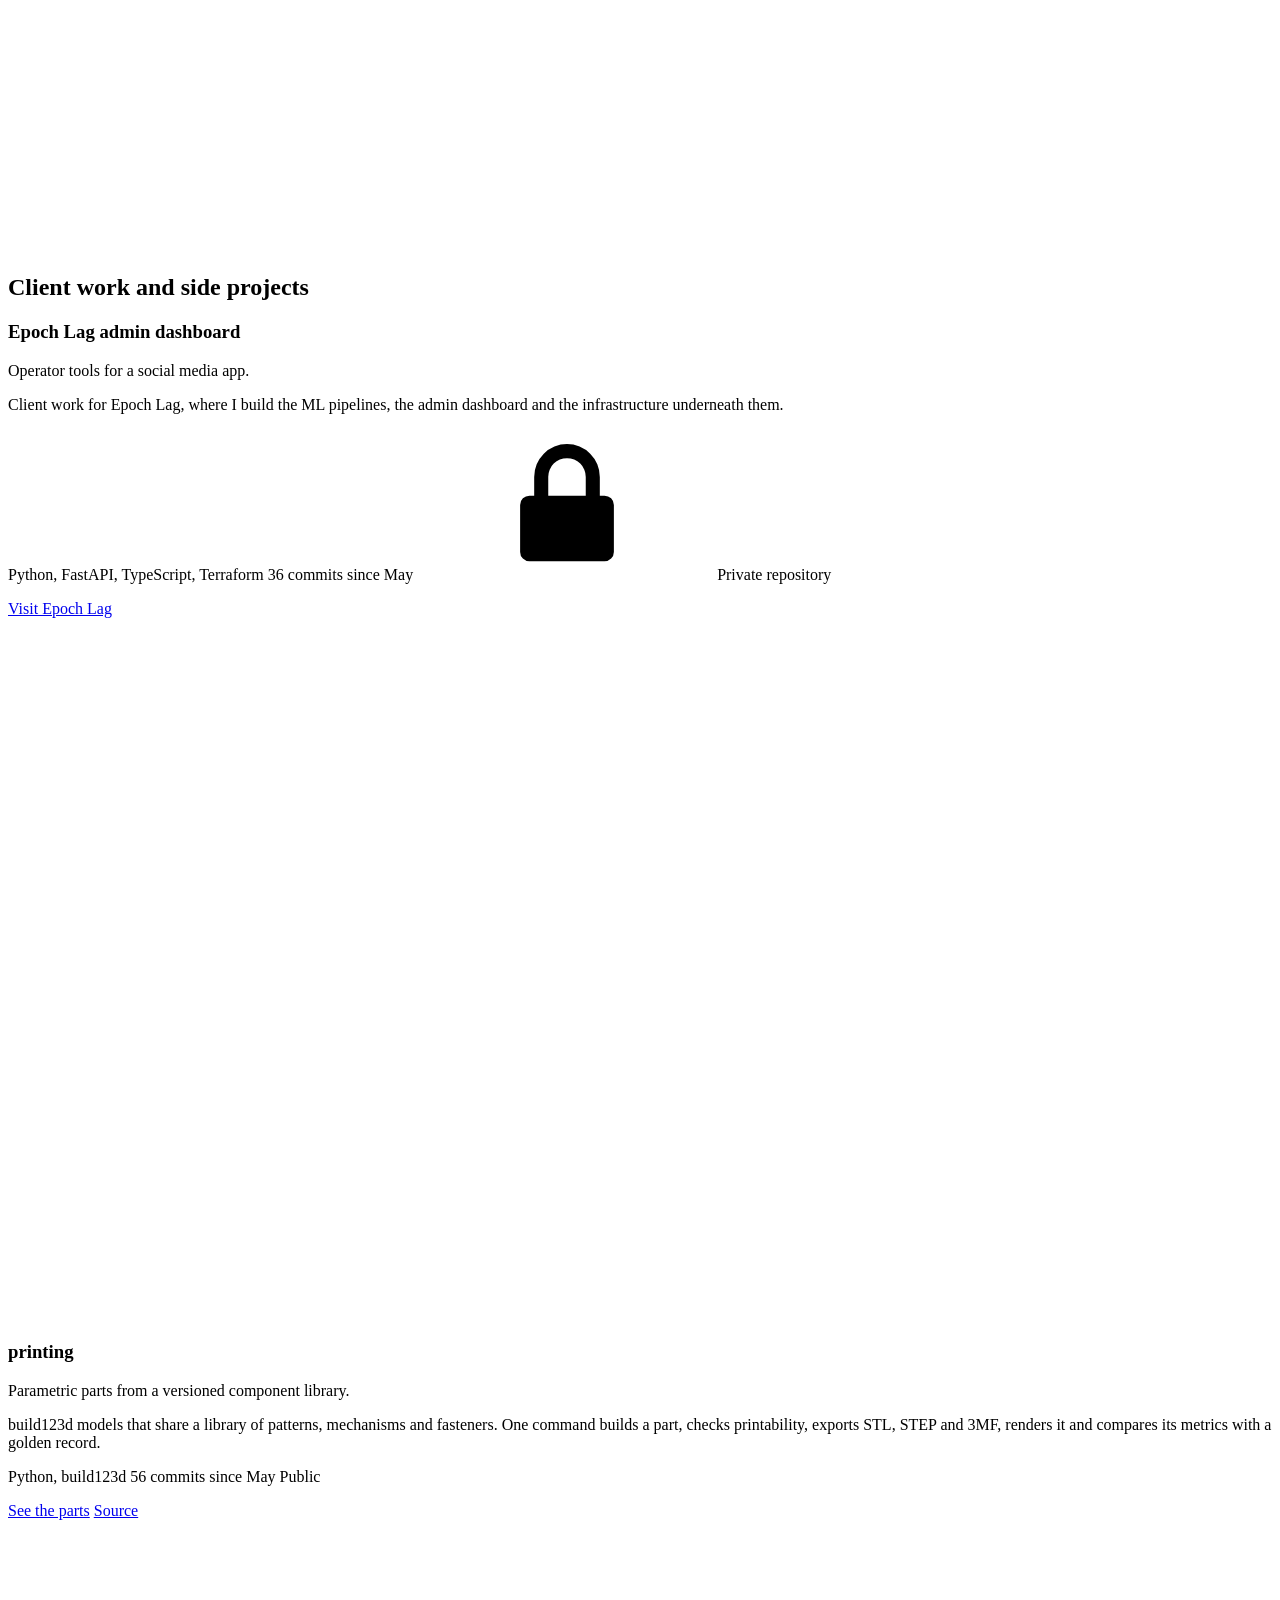
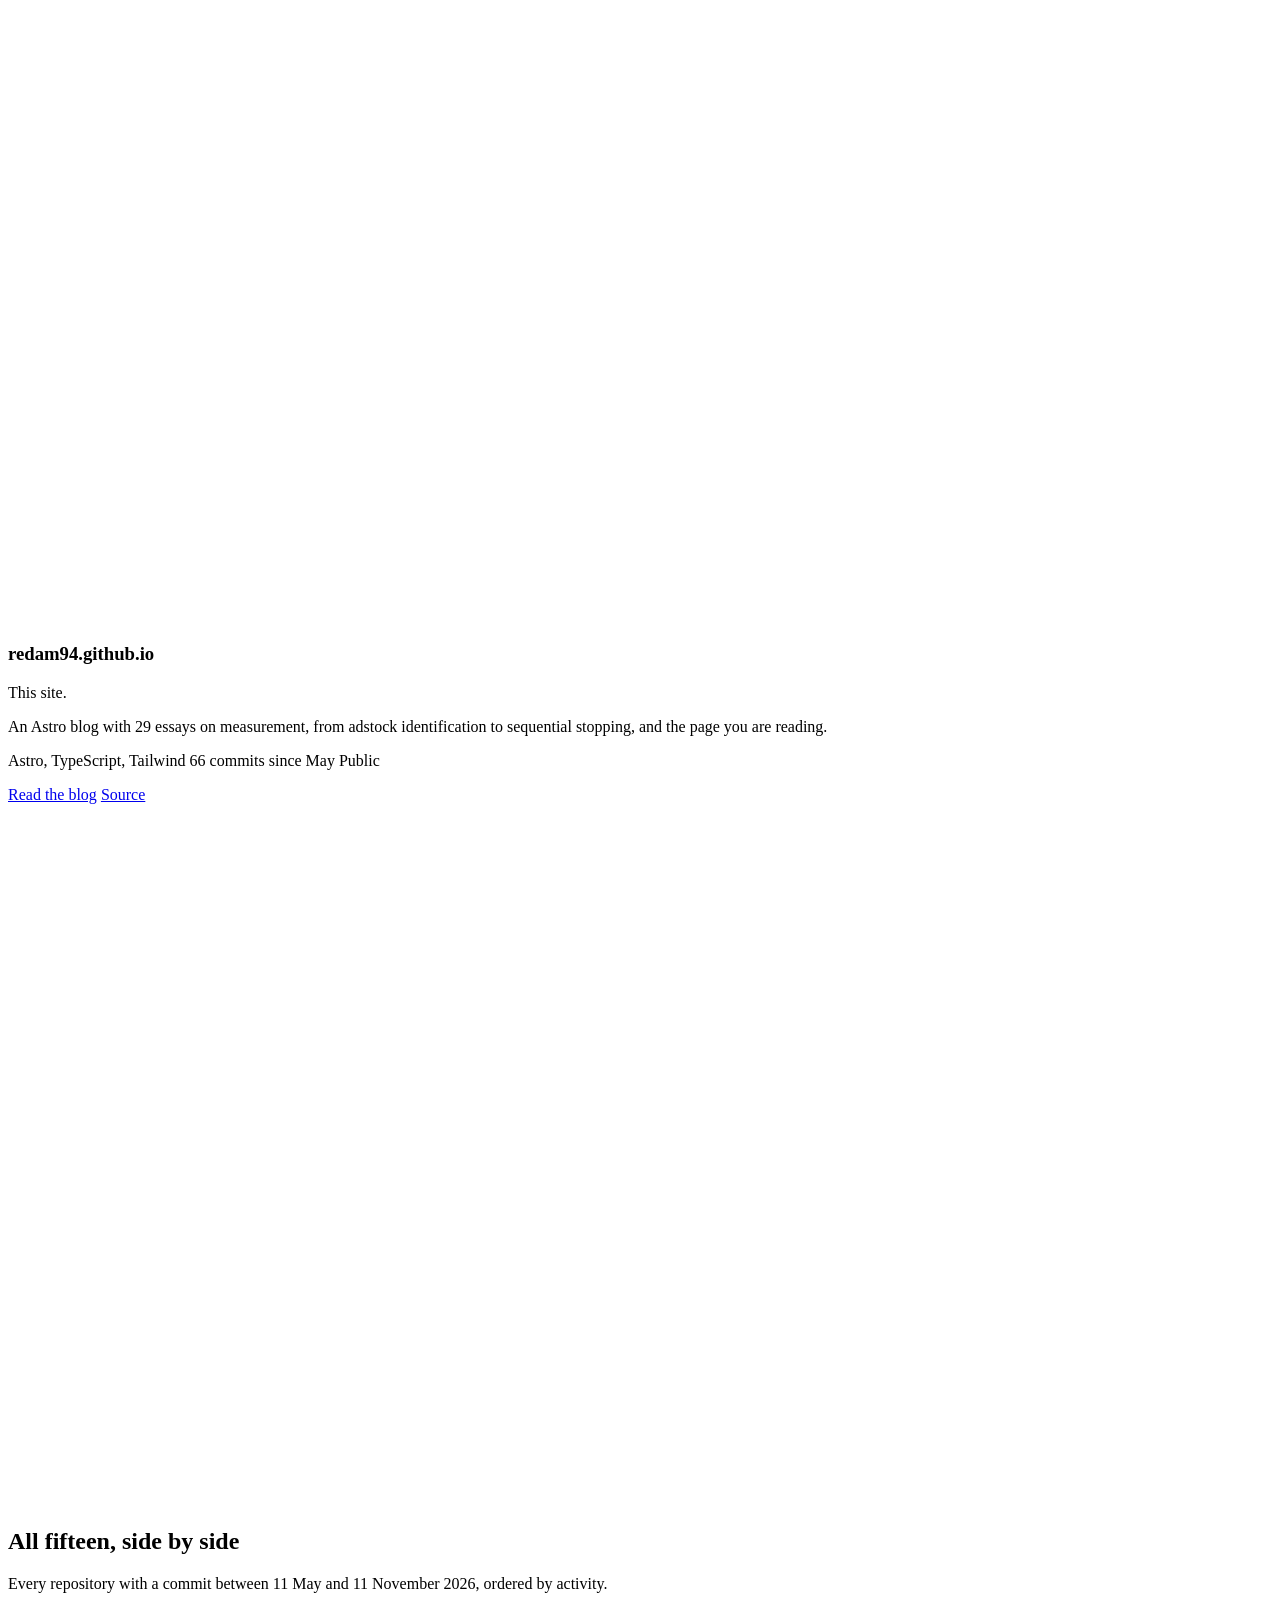
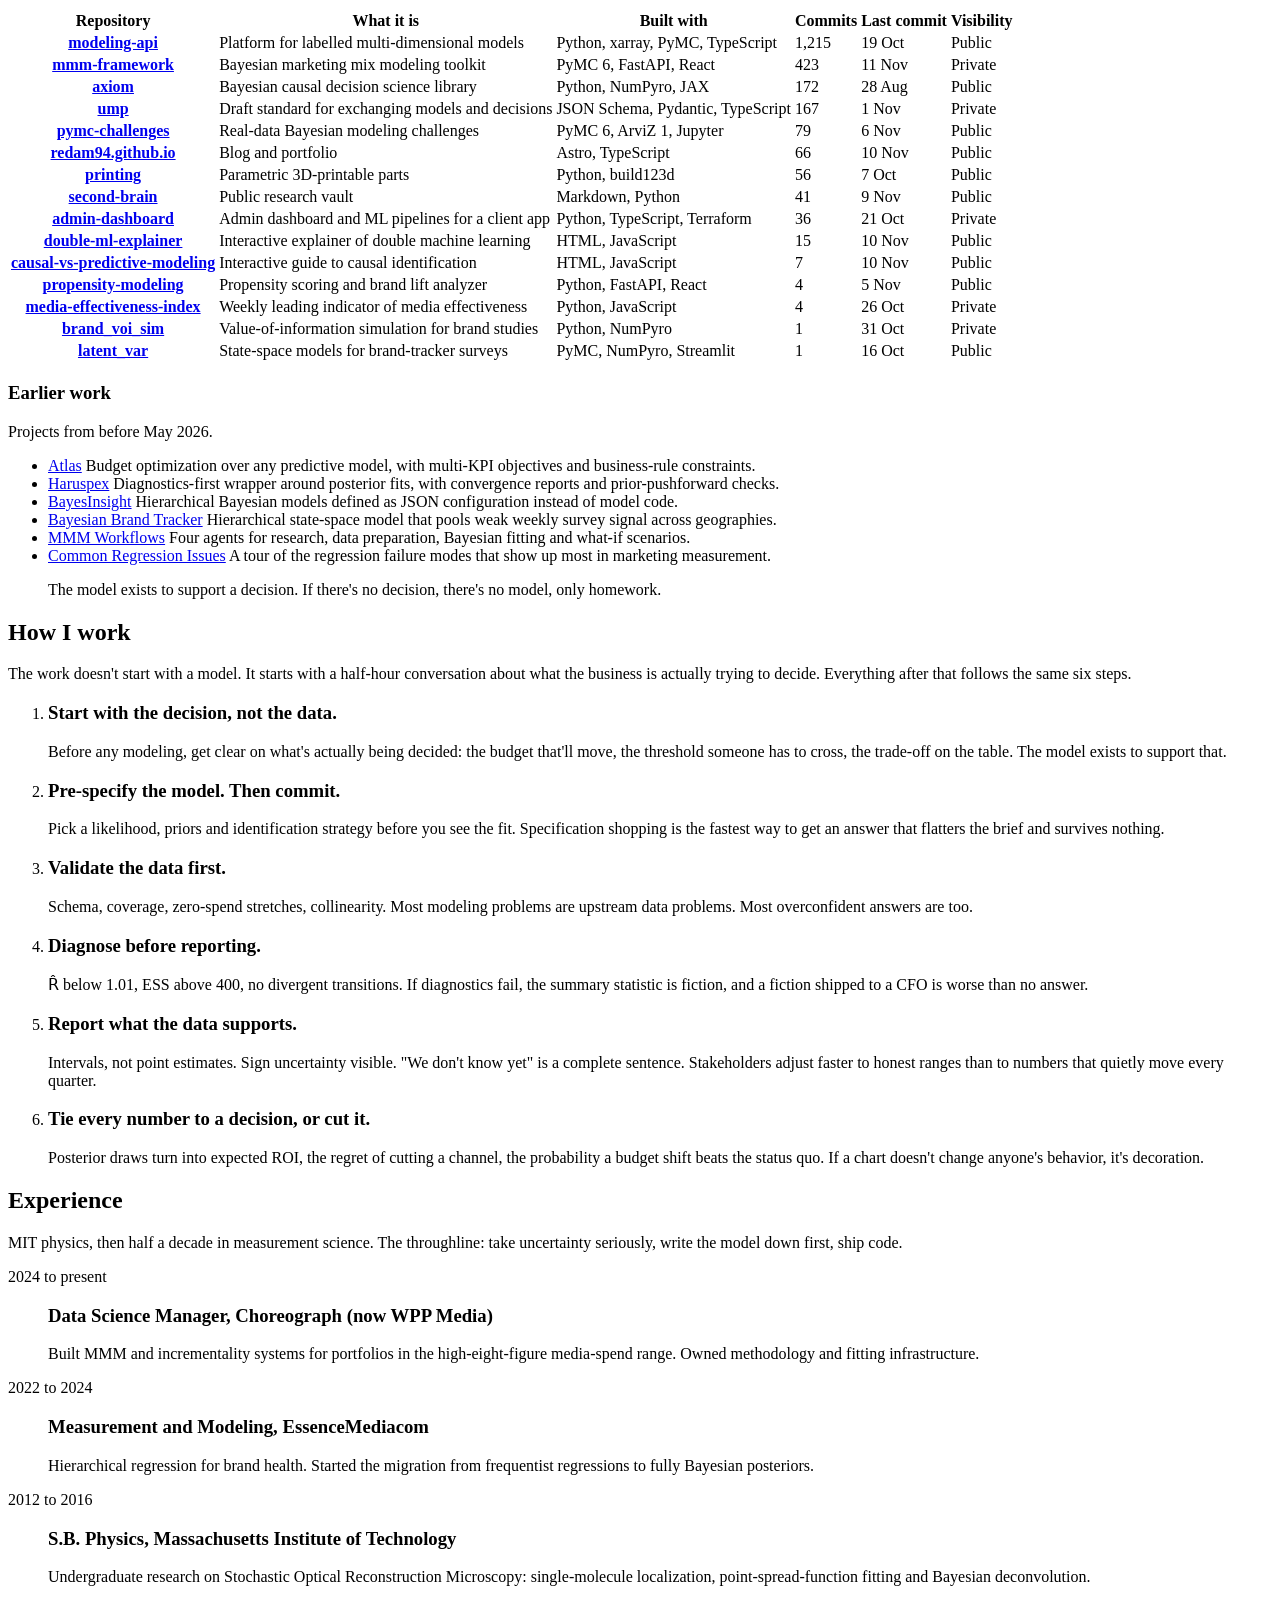
==== commit 0966c454: "updated role" ====
--- a/public/index.html
+++ b/public/index.html
@@ -1155,7 +1155,7 @@
               <dt>2024 to present</dt>
               <dd>
                 <h3>
-                  Senior Measurement Scientist, Choreograph (now WPP Media)
+                  Data Science Manager, Choreograph (now WPP Media)
                 </h3>
                 <p>
                   Built MMM and incrementality systems for portfolios in the
